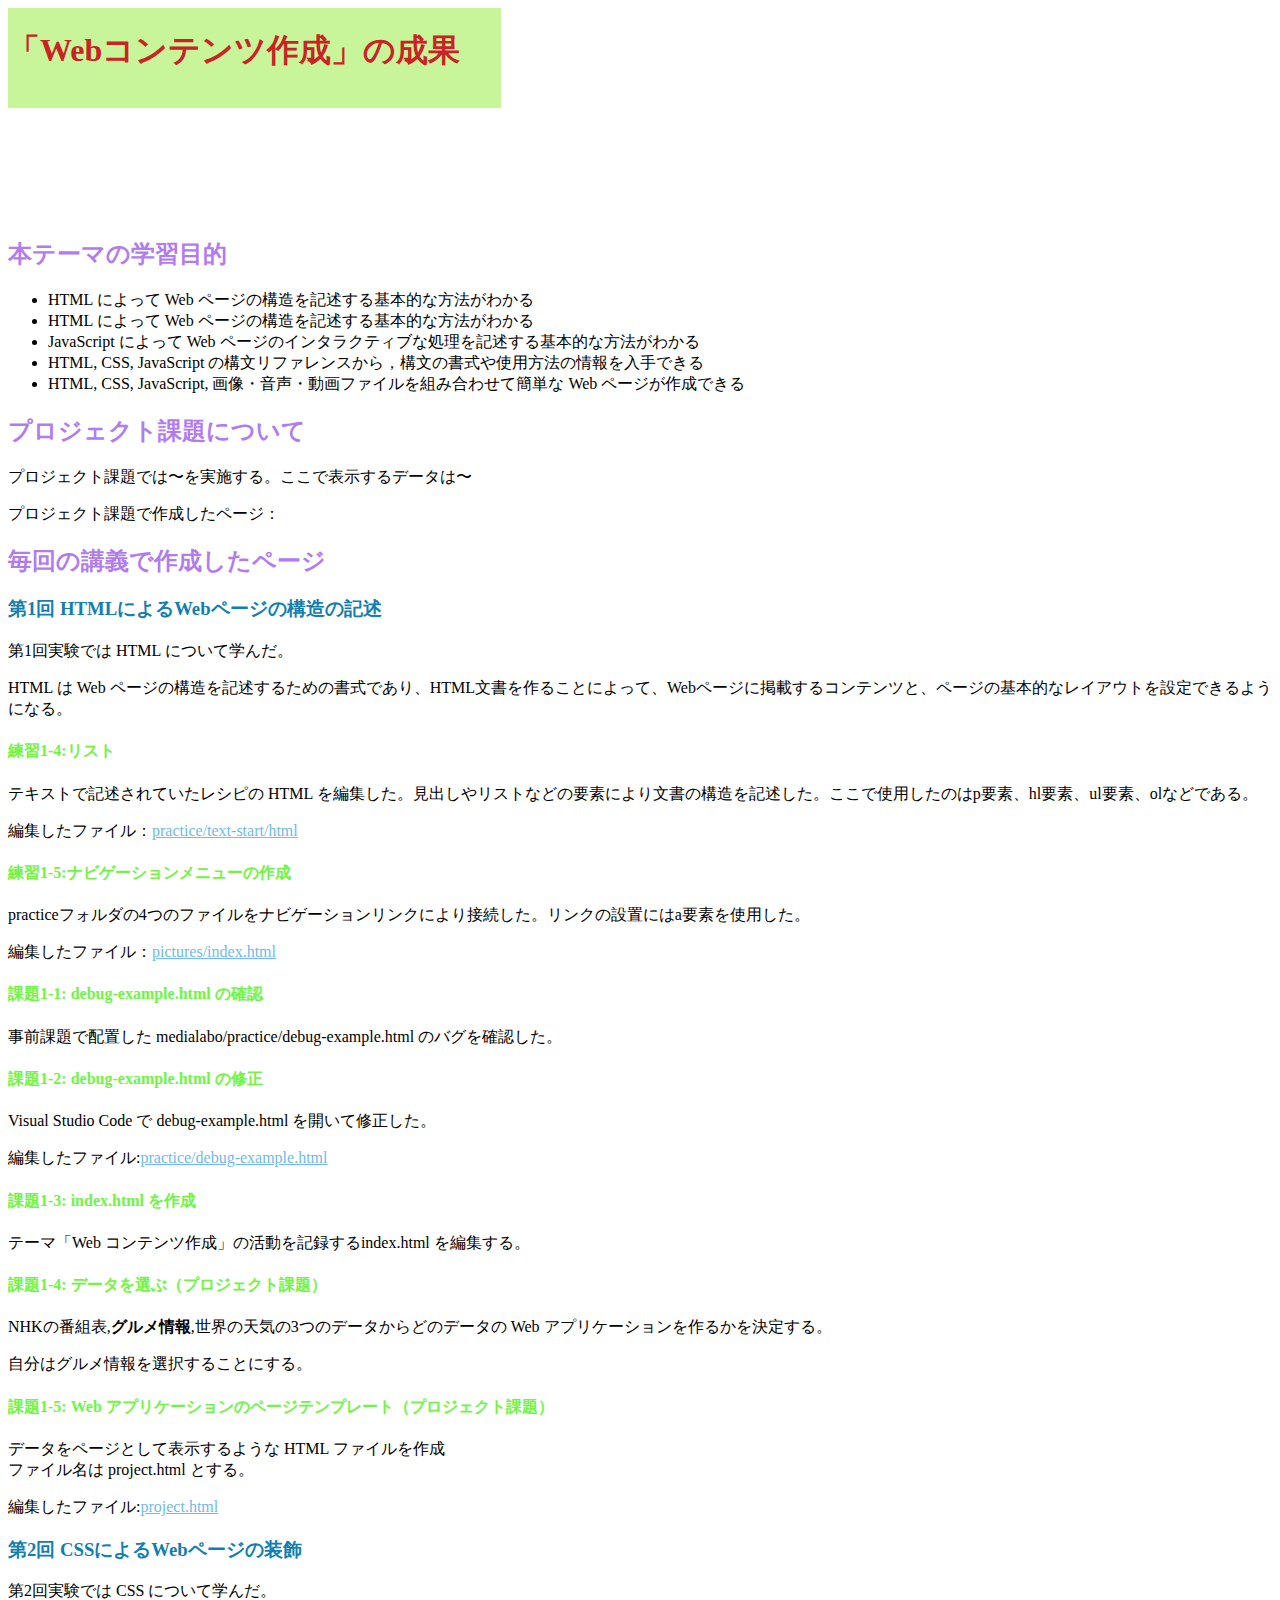
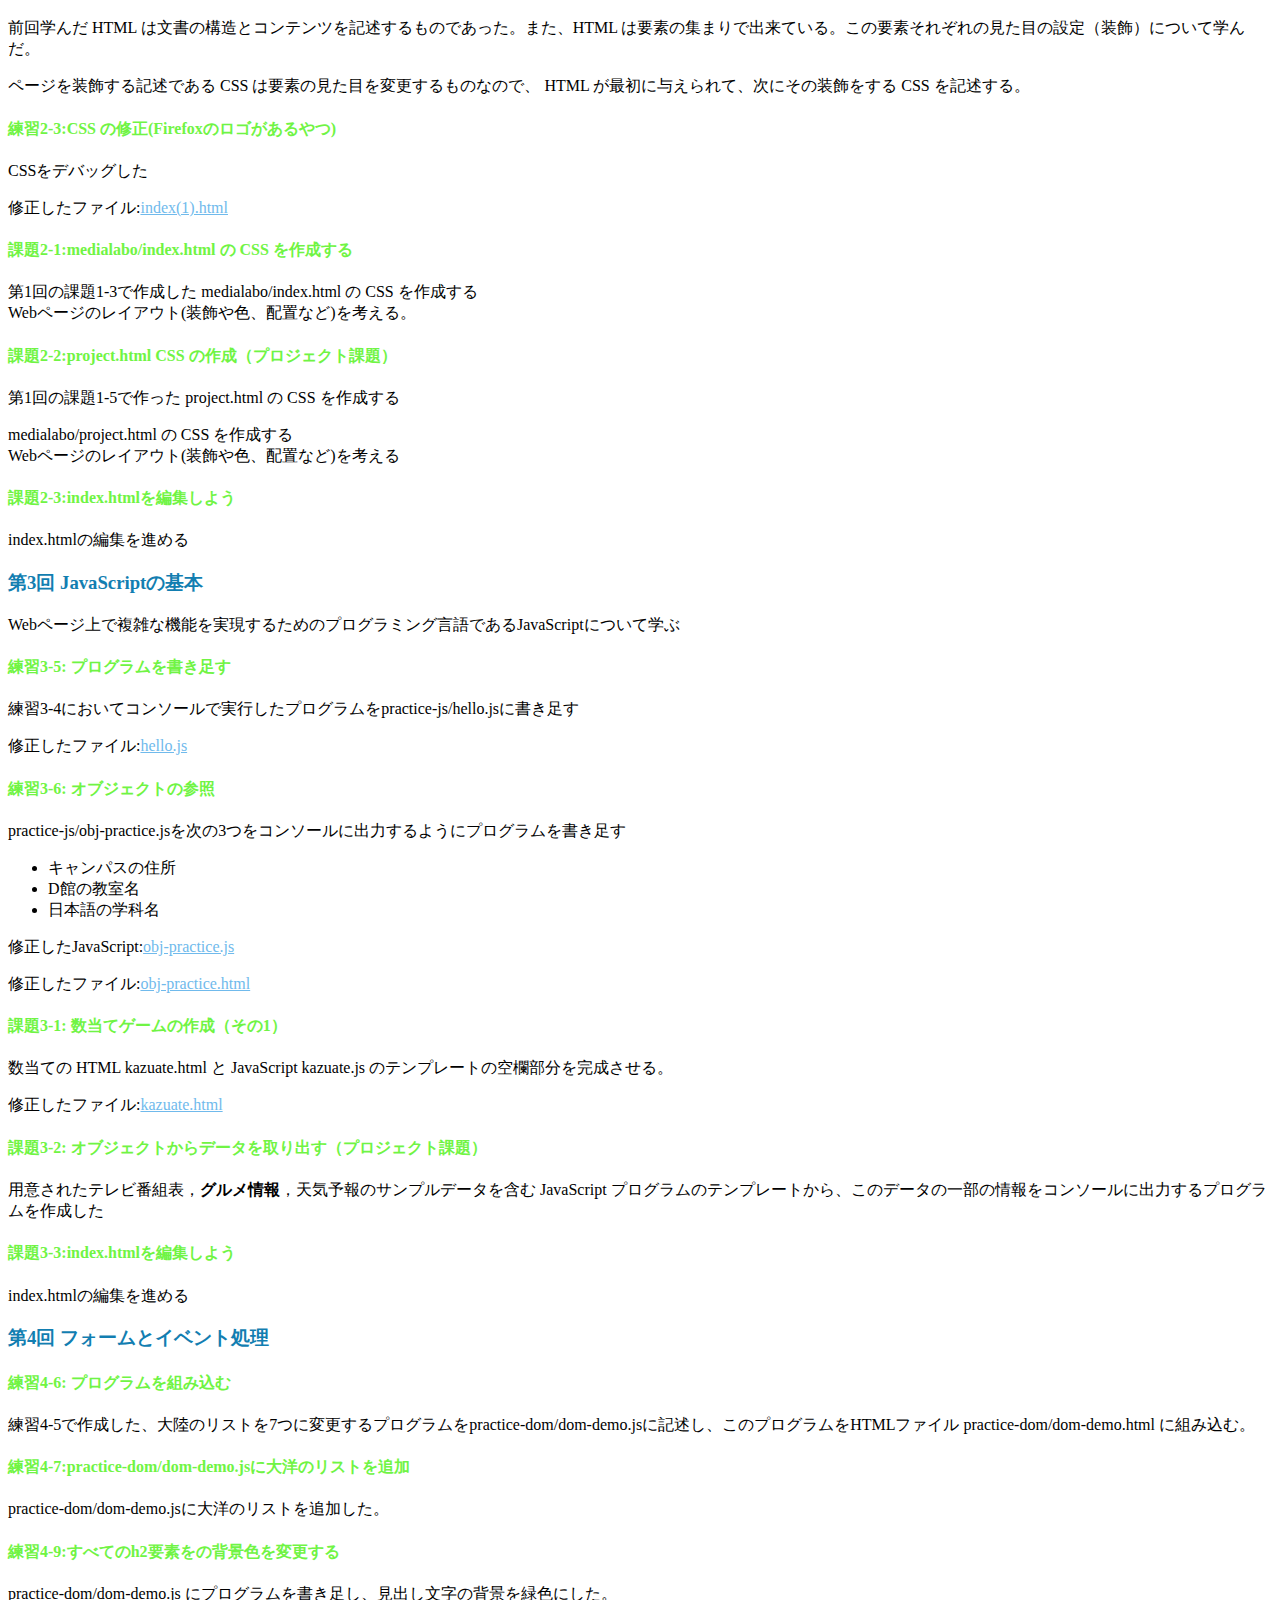
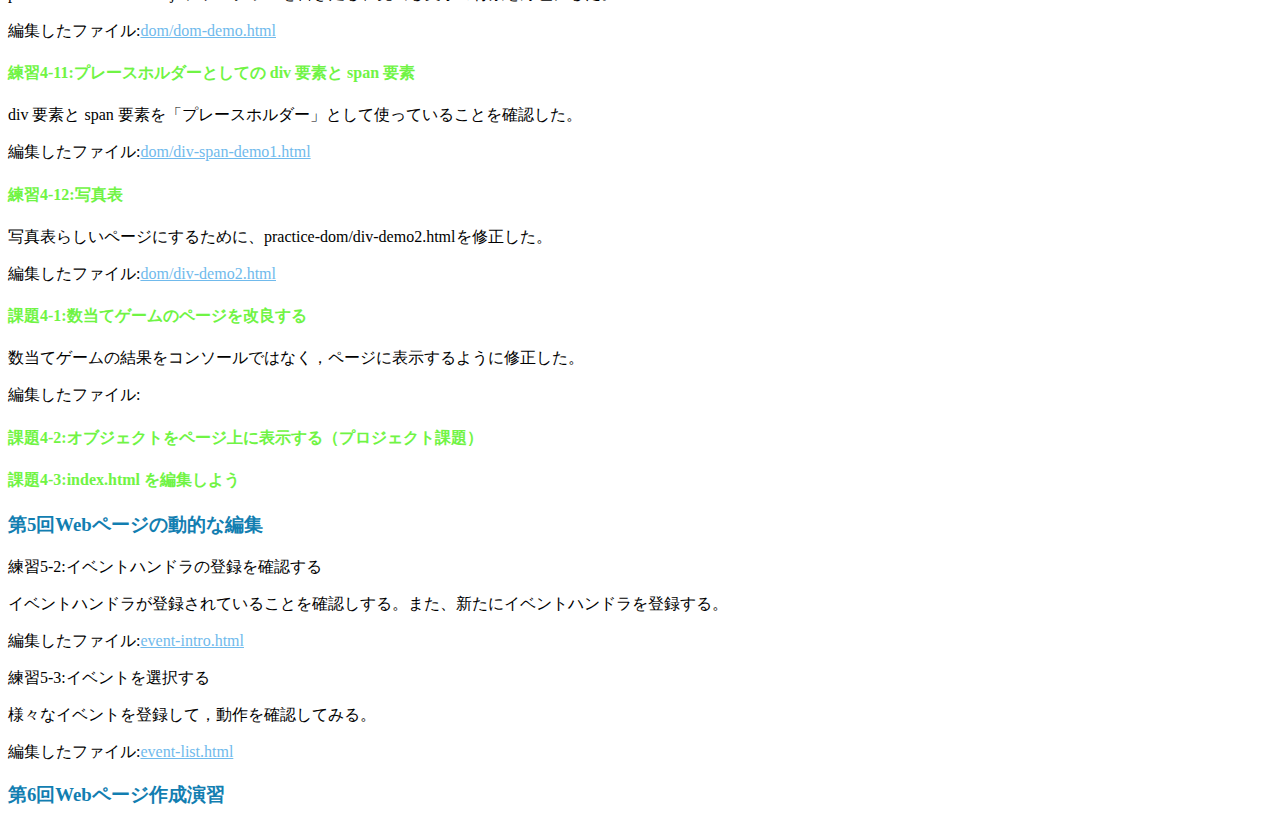
==== index.html @ 4ea4742c "7/7(Thu)" ====
<!DOCTYPE html>
<html>
  <head>
    <meta charset="UTF-8">
    <title>My test page</title>
    <link rel="stylesheet" href="style.css">
  </head>
  <body>

    <div class="zentai">
      <div class="box"><h1>「Webコンテンツ作成」の成果</h1></div>
    </div>

    <h2>本テーマの学習目的</h2>
    <ul>
      <li>HTML によって Web ページの構造を記述する基本的な方法がわかる</li>
      <li>HTML によって Web ページの構造を記述する基本的な方法がわかる</li>
      <li>JavaScript によって Web ページのインタラクティブな処理を記述する基本的な方法がわかる</li>
      <li>HTML, CSS, JavaScript の構文リファレンスから，構文の書式や使用方法の情報を入手できる</li>
      <li>HTML, CSS, JavaScript, 画像・音声・動画ファイルを組み合わせて簡単な Web ページが作成できる</li>
    </ul>


    <h2>プロジェクト課題について</h2>
    <p>プロジェクト課題では〜を実施する。ここで表示するデータは〜</p>
    <p>プロジェクト課題で作成したページ：</p>

    <h2>毎回の講義で作成したページ</h2>

    <h3>第1回 HTMLによるWebページの構造の記述</h3>
    <p>第1回実験では HTML について学んだ。</p>
    <p>HTML は Web ページの構造を記述するための書式であり、HTML文書を作ることによって、Webページに掲載するコンテンツと、ページの基本的なレイアウトを設定できるようになる。</p>

    <h4>練習1-4:リスト</h4>
    <p>テキストで記述されていたレシピの HTML を編集した。見出しやリストなどの要素により文書の構造を記述した。ここで使用したのはp要素、hl要素、ul要素、olなどである。</p>
    <p>編集したファイル：<a href="practice/text-start.html" title="Quick hummus recipe">practice/text-start/html</a></p>

    <h4>練習1-5:ナビゲーションメニューの作成</h4>
    <p>practiceフォルダの4つのファイルをナビゲーションリンクにより接続した。リンクの設置にはa要素を使用した。</p>
    <p>編集したファイル：<a href="practice/pictures.html" title="pictures">pictures/index.html</a></p>

    <h4>課題1-1: debug-example.html の確認</h4>
    <p>事前課題で配置した medialabo/practice/debug-example.html のバグを確認した。</p>

    <h4>課題1-2: debug-example.html の修正</h4>
    <p>Visual Studio Code で debug-example.html を開いて修正した。</p>
    <p>編集したファイル:<a href="practice/debug-example.html" title="debug-example">practice/debug-example.html</a></p>

    <h4>課題1-3: index.html を作成</h4>
    <p>テーマ「Web コンテンツ作成」の活動を記録するindex.html を編集する。</p>

    <h4>課題1-4: データを選ぶ（プロジェクト課題）</h4>
    <p>NHKの番組表,<strong>グルメ情報</strong>,世界の天気の3つのデータからどのデータの Web アプリケーションを作るかを決定する。</p>
    <p>自分はグルメ情報を選択することにする。</p>
    <h4>課題1-5: Web アプリケーションのページテンプレート（プロジェクト課題）</h4>
    <p>データをページとして表示するような HTML ファイルを作成<br>ファイル名は project.html とする。</p>
    <p>編集したファイル:<a href="project.html" title="project">project.html</a></p>







    <h3>第2回 CSSによるWebページの装飾</h3>
    <p>第2回実験では CSS について学んだ。</p>
    <p>前回学んだ HTML は文書の構造とコンテンツを記述するものであった。また、HTML は要素の集まりで出来ている。この要素それぞれの見た目の設定（装飾）について学んだ。</p>
    <p>ページを装飾する記述である CSS は要素の見た目を変更するものなので、 HTML が最初に与えられて、次にその装飾をする CSS を記述する。</p>
    
    <h4>練習2-3:CSS の修正(Firefoxのロゴがあるやつ)</h4>
    <p>CSSをデバッグした</p>
    <p>修正したファイル:<a href="practice-css/index(1).html" title="practice-css">index(1).html</a></p>

    <h4>課題2-1:medialabo/index.html の CSS を作成する</h4>
    <p>第1回の課題1-3で作成した medialabo/index.html の CSS を作成する<br>Webページのレイアウト(装飾や色、配置など)を考える。</p>

    <h4>課題2-2:project.html CSS の作成（プロジェクト課題）</h4>
    <p>第1回の課題1-5で作った project.html の CSS を作成する</p>
    <p>medialabo/project.html の CSS を作成する<br>Webページのレイアウト(装飾や色、配置など)を考える</p>

    <h4>課題2-3:index.htmlを編集しよう</h4>
    <p>index.htmlの編集を進める</p>







    <h3>第3回 JavaScriptの基本</h3>
    <p>Webページ上で複雑な機能を実現するためのプログラミング言語であるJavaScriptについて学ぶ</p>

    <h4>練習3-5: プログラムを書き足す</h4>
    <p>練習3-4においてコンソールで実行したプログラムをpractice-js/hello.jsに書き足す</p>
    <p>修正したファイル:<a href="practice-js/hello.js" title="hello.js">hello.js</a></p>

    <h4>練習3-6: オブジェクトの参照</h4>
    <p>practice-js/obj-practice.jsを次の3つをコンソールに出力するようにプログラムを書き足す</p>
    <ul>
      <li>キャンパスの住所</li>
      <li>D館の教室名</li>
      <li>日本語の学科名</li>
    </ul>
    <p>修正したJavaScript:<a href="practice-js/obj-practice.js" title="obj-practice.js">obj-practice.js</a></p>
    <p>修正したファイル:<a href="practice-js/obj-practice.html" title="obj-practice.heml">obj-practice.html</a></p>

    <h4>課題3-1: 数当てゲームの作成（その1）</h4>
    <p>数当ての HTML kazuate.html と JavaScript kazuate.js のテンプレートの空欄部分を完成させる。</p>
    <p>修正したファイル:<a href="kazuate.html" title="kazuate.html">kazuate.html</a></p>

    <h4>課題3-2: オブジェクトからデータを取り出す（プロジェクト課題）</h4>
    <p>用意されたテレビ番組表，<strong>グルメ情報</strong>，天気予報のサンプルデータを含む JavaScript プログラムのテンプレートから、このデータの一部の情報をコンソールに出力するプログラムを作成した</p>

    <h4>課題3-3:index.htmlを編集しよう</h4>
    <p>index.htmlの編集を進める</p>







    <h3>第4回 フォームとイベント処理</h3>

    <h4>練習4-6: プログラムを組み込む</h4>
    <p>練習4-5で作成した、大陸のリストを7つに変更するプログラムをpractice-dom/dom-demo.jsに記述し、このプログラムをHTMLファイル practice-dom/dom-demo.html に組み込む。</p>

    <h4>練習4-7:practice-dom/dom-demo.jsに大洋のリストを追加</h4>
    <p>practice-dom/dom-demo.jsに大洋のリストを追加した。</p>

    <h4>練習4-9:すべてのh2要素をの背景色を変更する</h4>
    <p>practice-dom/dom-demo.js にプログラムを書き足し、見出し文字の背景を緑色にした。</p>
    <p>編集したファイル:<a href="practice-dom/dom-demo.html" title="div-demo.html">dom/dom-demo.html</a></p>

    <h4>練習4-11:プレースホルダーとしての div 要素と span 要素</h4>
    <p>div 要素と span 要素を「プレースホルダー」として使っていることを確認した。</p>
    <p>編集したファイル:<a href="practice-dom/div-span-demo1.html" title="div-span-demo1.html">dom/div-span-demo1.html</a></p>

    <h4>練習4-12:写真表</h4>
    <p>写真表らしいページにするために、practice-dom/div-demo2.htmlを修正した。</p>
    <p>編集したファイル:<a href="practice-dom/div-demo2.html" title="div-demo2.html">dom/div-demo2.html</a></p>

    <h4>課題4-1:数当てゲームのページを改良する</h4>
    <p>数当てゲームの結果をコンソールではなく，ページに表示するように修正した。</p>
    <p>編集したファイル:</p>

    <h4>課題4-2:オブジェクトをページ上に表示する（プロジェクト課題）</h4>

    <h4>課題4-3:index.html を編集しよう</h4>
    





    
    <h3>第5回Webページの動的な編集</h3>
    <p>練習5-2:イベントハンドラの登録を確認する </p>
    <p>イベントハンドラが登録されていることを確認しする。また、新たにイベントハンドラを登録する。</p>
    <p>編集したファイル:<a href="practice-event/event-intro.html" title="event-intro.html">event-intro.html</a></p>

    <p>練習5-3:イベントを選択する</p>
    <p>様々なイベントを登録して，動作を確認してみる。</p>
    <p>編集したファイル:<a href="practice-event/event-list.html" title="event-list.html">event-list.html</a></p>





    

    <h3>第6回Webページ作成演習</h3>

  </body>
</html>
---- style.css ----
a:link {
    color: rgb(112, 186, 236);  
  }
  
  a:visited {
    color: rgba(235, 104, 143, 0.506);
  }
  
  a:hover {
    text-decoration: none;
  }
  
  h1 {
      color:rgb(201, 35, 35);
  }

  h2 {
    color:rgb(177, 124, 238);
  }

  h3{
      color:rgb(18, 126, 177);
  }

/*
  body{
    background-color: rgb(74, 216, 238);
  }
*/

h4 {
  color:rgb(112, 244, 68);
}


div.zentai {
  display: grid;                      /* グリッドレイアウトにする*/
  grid-template-columns: 1fr 1fr 1fr; /* 3列にする．幅は 1:2:2 の比率*/
  grid-template-rows: 100px 100px;    /* 2行にする．高さはともに 100px */
  grid-gap: 10px;                     /* 隣り合う行（列）の間隔を 10px に*/

  width: 1500px;
}



div.box {
  background: rgb(201, 245, 154);
}
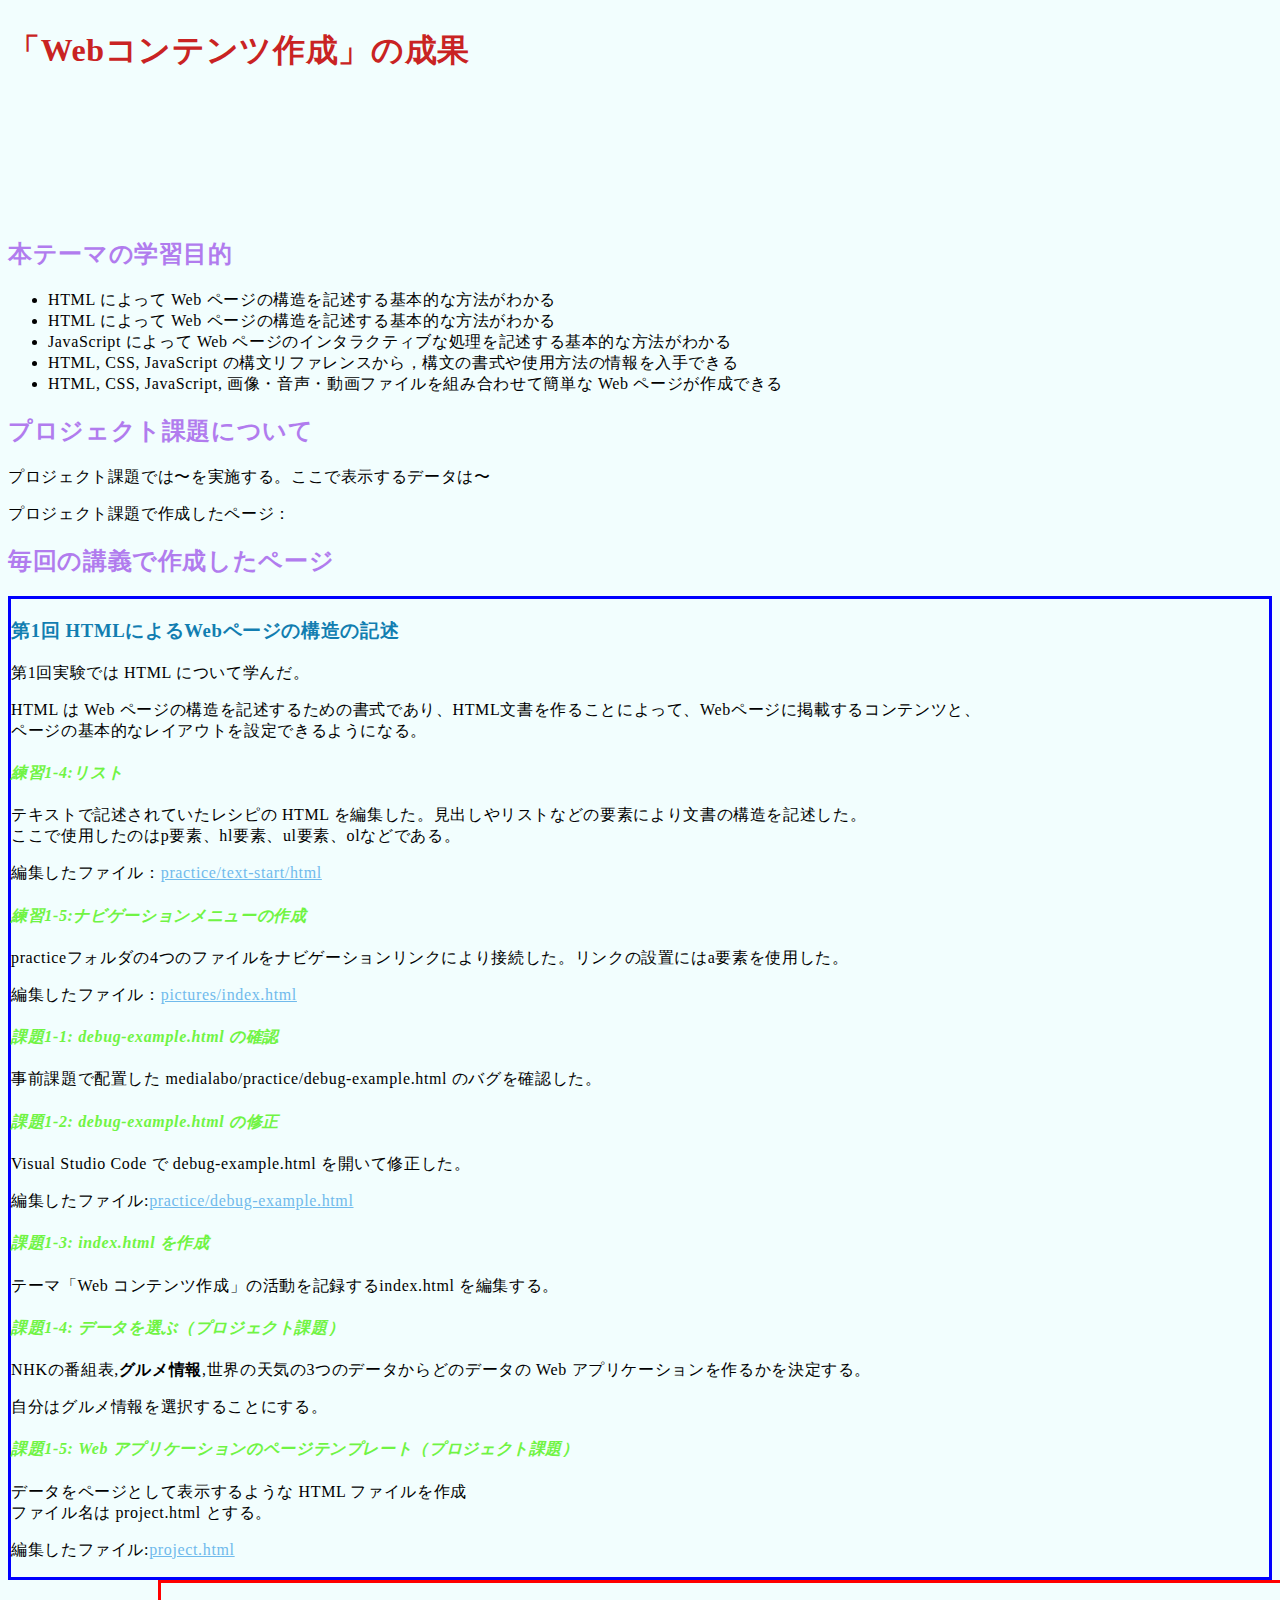
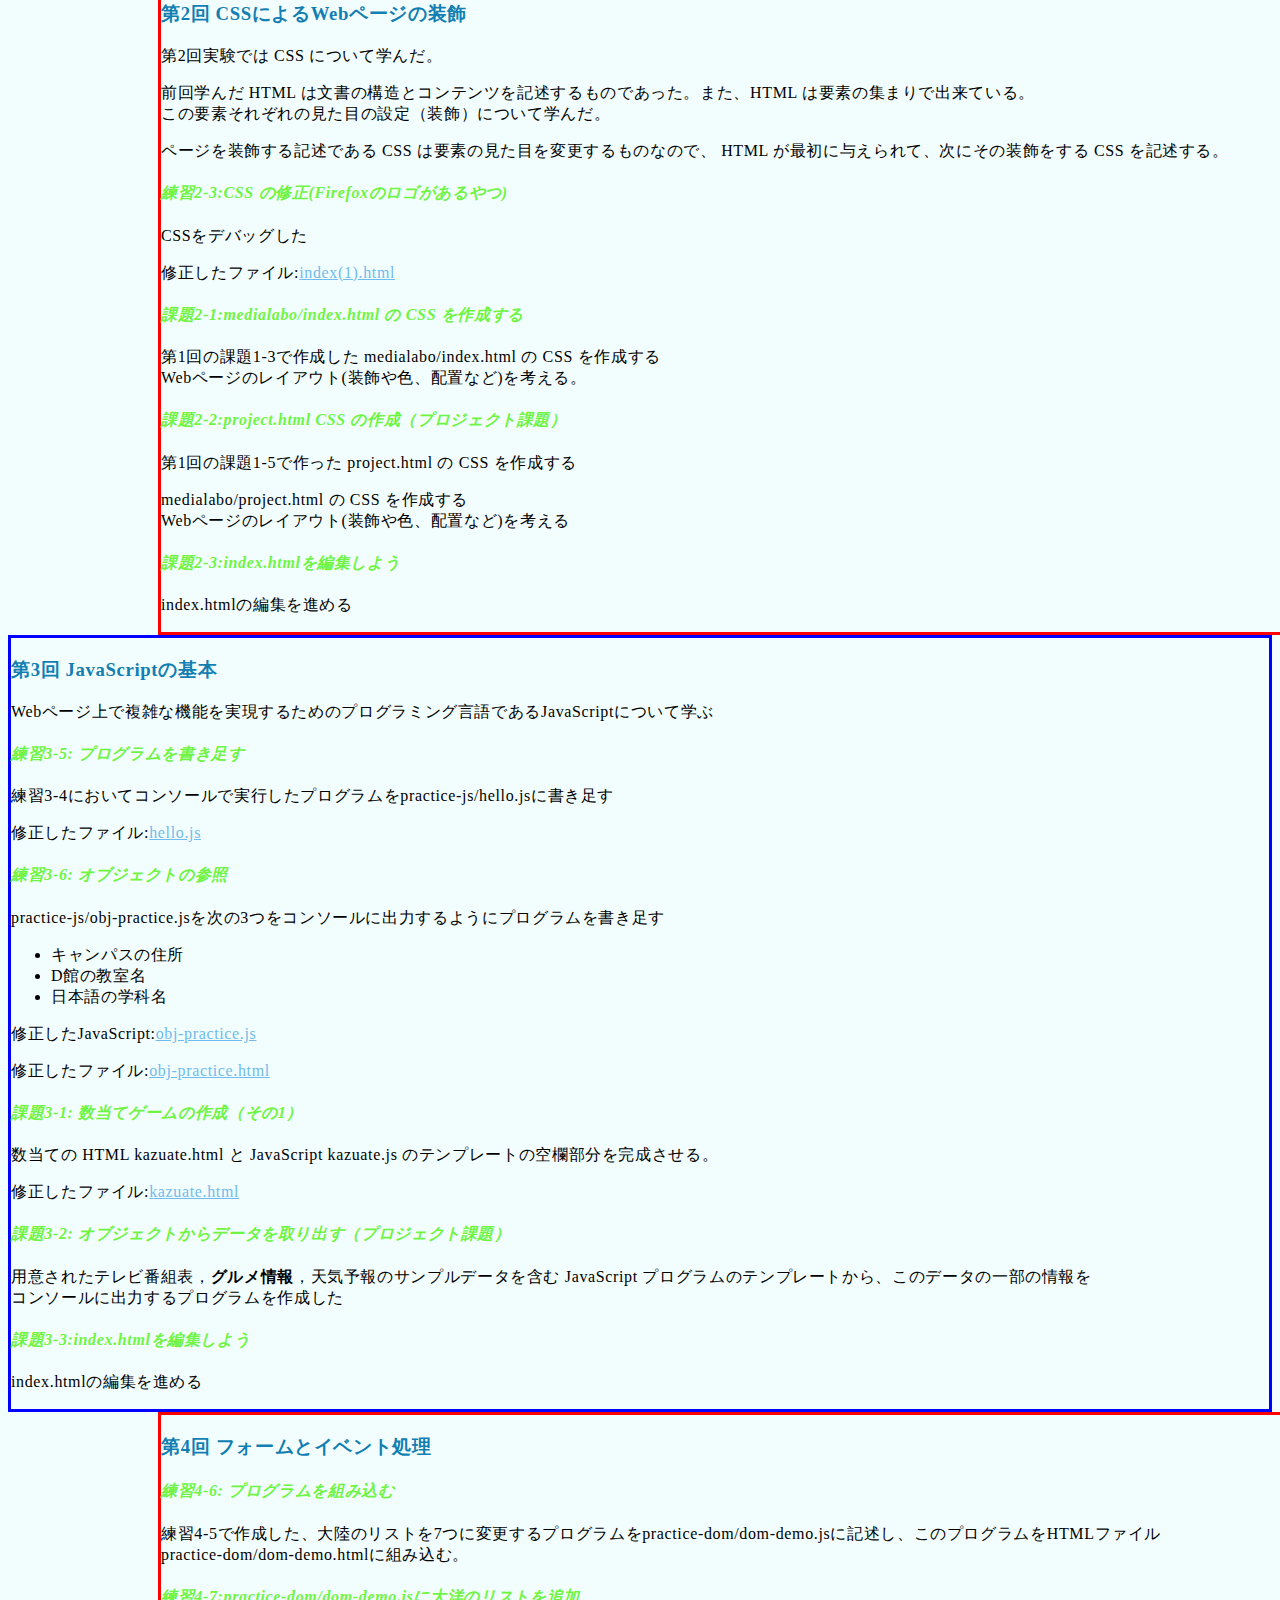
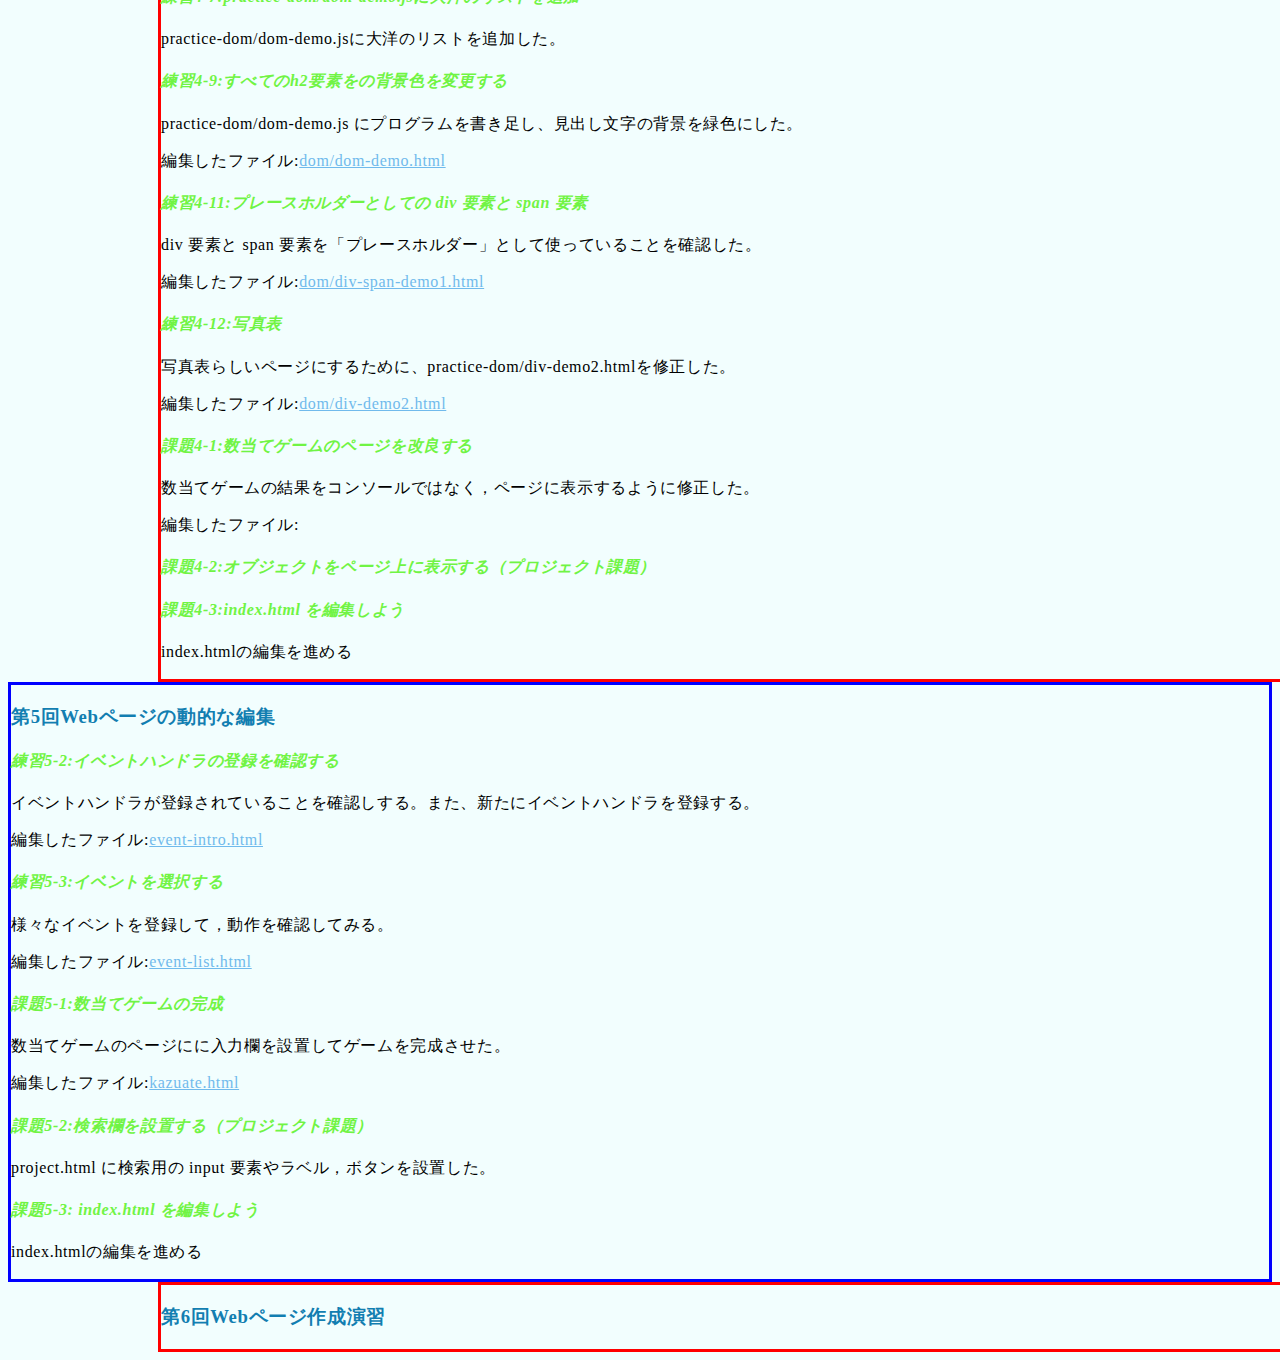
==== commit f1c8485c: "7/8(Fri)-at home" ====
--- a/index.html
+++ b/index.html
@@ -27,34 +27,30 @@
 
     <h2>毎回の講義で作成したページ</h2>
 
-    <h3>第1回 HTMLによるWebページの構造の記述</h3>
-    <p>第1回実験では HTML について学んだ。</p>
-    <p>HTML は Web ページの構造を記述するための書式であり、HTML文書を作ることによって、Webページに掲載するコンテンツと、ページの基本的なレイアウトを設定できるようになる。</p>
-
-    <h4>練習1-4:リスト</h4>
-    <p>テキストで記述されていたレシピの HTML を編集した。見出しやリストなどの要素により文書の構造を記述した。ここで使用したのはp要素、hl要素、ul要素、olなどである。</p>
-    <p>編集したファイル：<a href="practice/text-start.html" title="Quick hummus recipe">practice/text-start/html</a></p>
-
-    <h4>練習1-5:ナビゲーションメニューの作成</h4>
-    <p>practiceフォルダの4つのファイルをナビゲーションリンクにより接続した。リンクの設置にはa要素を使用した。</p>
-    <p>編集したファイル：<a href="practice/pictures.html" title="pictures">pictures/index.html</a></p>
-
-    <h4>課題1-1: debug-example.html の確認</h4>
-    <p>事前課題で配置した medialabo/practice/debug-example.html のバグを確認した。</p>
-
-    <h4>課題1-2: debug-example.html の修正</h4>
-    <p>Visual Studio Code で debug-example.html を開いて修正した。</p>
-    <p>編集したファイル:<a href="practice/debug-example.html" title="debug-example">practice/debug-example.html</a></p>
-
-    <h4>課題1-3: index.html を作成</h4>
-    <p>テーマ「Web コンテンツ作成」の活動を記録するindex.html を編集する。</p>
-
-    <h4>課題1-4: データを選ぶ（プロジェクト課題）</h4>
-    <p>NHKの番組表,<strong>グルメ情報</strong>,世界の天気の3つのデータからどのデータの Web アプリケーションを作るかを決定する。</p>
-    <p>自分はグルメ情報を選択することにする。</p>
-    <h4>課題1-5: Web アプリケーションのページテンプレート（プロジェクト課題）</h4>
-    <p>データをページとして表示するような HTML ファイルを作成<br>ファイル名は project.html とする。</p>
-    <p>編集したファイル:<a href="project.html" title="project">project.html</a></p>
+    <div class="first-lesson">
+      <h3>第1回 HTMLによるWebページの構造の記述</h3>
+      <p>第1回実験では HTML について学んだ。</p>
+      <p>HTML は Web ページの構造を記述するための書式であり、HTML文書を作ることによって、Webページに掲載するコンテンツと、<br>ページの基本的なレイアウトを設定できるようになる。</p>
+      <h4>練習1-4:リスト</h4>
+      <p>テキストで記述されていたレシピの HTML を編集した。見出しやリストなどの要素により文書の構造を記述した。<br>ここで使用したのはp要素、hl要素、ul要素、olなどである。</p>
+      <p>編集したファイル：<a href="practice/text-start.html" title="Quick hummus recipe">practice/text-start/html</a></p>
+      <h4>練習1-5:ナビゲーションメニューの作成</h4>
+      <p>practiceフォルダの4つのファイルをナビゲーションリンクにより接続した。リンクの設置にはa要素を使用した。</p>
+      <p>編集したファイル：<a href="practice/pictures.html" title="pictures">pictures/index.html</a></p>
+      <h4>課題1-1: debug-example.html の確認</h4>
+      <p>事前課題で配置した medialabo/practice/debug-example.html のバグを確認した。</p>
+      <h4>課題1-2: debug-example.html の修正</h4>
+      <p>Visual Studio Code で debug-example.html を開いて修正した。</p>
+      <p>編集したファイル:<a href="practice/debug-example.html" title="debug-example">practice/debug-example.html</a></p>
+      <h4>課題1-3: index.html を作成</h4>
+      <p>テーマ「Web コンテンツ作成」の活動を記録するindex.html を編集する。</p>
+      <h4>課題1-4: データを選ぶ（プロジェクト課題）</h4>
+      <p>NHKの番組表,<strong>グルメ情報</strong>,世界の天気の3つのデータからどのデータの Web アプリケーションを作るかを決定する。</p>
+      <p>自分はグルメ情報を選択することにする。</p>
+      <h4>課題1-5: Web アプリケーションのページテンプレート（プロジェクト課題）</h4>
+      <p>データをページとして表示するような HTML ファイルを作成<br>ファイル名は project.html とする。</p>
+      <p>編集したファイル:<a href="project.html" title="project">project.html</a></p>
+    </div>
 
 
 
@@ -62,24 +58,23 @@
 
 
 
-    <h3>第2回 CSSによるWebページの装飾</h3>
-    <p>第2回実験では CSS について学んだ。</p>
-    <p>前回学んだ HTML は文書の構造とコンテンツを記述するものであった。また、HTML は要素の集まりで出来ている。この要素それぞれの見た目の設定（装飾）について学んだ。</p>
-    <p>ページを装飾する記述である CSS は要素の見た目を変更するものなので、 HTML が最初に与えられて、次にその装飾をする CSS を記述する。</p>
-    
-    <h4>練習2-3:CSS の修正(Firefoxのロゴがあるやつ)</h4>
-    <p>CSSをデバッグした</p>
-    <p>修正したファイル:<a href="practice-css/index(1).html" title="practice-css">index(1).html</a></p>
-
-    <h4>課題2-1:medialabo/index.html の CSS を作成する</h4>
-    <p>第1回の課題1-3で作成した medialabo/index.html の CSS を作成する<br>Webページのレイアウト(装飾や色、配置など)を考える。</p>
-
-    <h4>課題2-2:project.html CSS の作成（プロジェクト課題）</h4>
-    <p>第1回の課題1-5で作った project.html の CSS を作成する</p>
-    <p>medialabo/project.html の CSS を作成する<br>Webページのレイアウト(装飾や色、配置など)を考える</p>
-
-    <h4>課題2-3:index.htmlを編集しよう</h4>
-    <p>index.htmlの編集を進める</p>
+    <div class="second-lesson">
+      <h3>第2回 CSSによるWebページの装飾</h3>
+      <p>第2回実験では CSS について学んだ。</p>
+      <p>前回学んだ HTML は文書の構造とコンテンツを記述するものであった。また、HTML は要素の集まりで出来ている。<br>この要素それぞれの見た目の設定（装飾）について学んだ。</p>
+      <p>ページを装飾する記述である CSS は要素の見た目を変更するものなので、 HTML が最初に与えられて、次にその装飾をする CSS を記述する。</p>
+      
+      <h4>練習2-3:CSS の修正(Firefoxのロゴがあるやつ)</h4>
+      <p>CSSをデバッグした</p>
+      <p>修正したファイル:<a href="practice-css/index(1).html" title="practice-css">index(1).html</a></p>
+      <h4>課題2-1:medialabo/index.html の CSS を作成する</h4>
+      <p>第1回の課題1-3で作成した medialabo/index.html の CSS を作成する<br>Webページのレイアウト(装飾や色、配置など)を考える。</p>
+      <h4>課題2-2:project.html CSS の作成（プロジェクト課題）</h4>
+      <p>第1回の課題1-5で作った project.html の CSS を作成する</p>
+      <p>medialabo/project.html の CSS を作成する<br>Webページのレイアウト(装飾や色、配置など)を考える</p>
+      <h4>課題2-3:index.htmlを編集しよう</h4>
+      <p>index.htmlの編集を進める</p>
+    </div>
 
 
 
@@ -87,32 +82,29 @@
 
 
 
-    <h3>第3回 JavaScriptの基本</h3>
-    <p>Webページ上で複雑な機能を実現するためのプログラミング言語であるJavaScriptについて学ぶ</p>
-
-    <h4>練習3-5: プログラムを書き足す</h4>
-    <p>練習3-4においてコンソールで実行したプログラムをpractice-js/hello.jsに書き足す</p>
-    <p>修正したファイル:<a href="practice-js/hello.js" title="hello.js">hello.js</a></p>
-
-    <h4>練習3-6: オブジェクトの参照</h4>
-    <p>practice-js/obj-practice.jsを次の3つをコンソールに出力するようにプログラムを書き足す</p>
-    <ul>
-      <li>キャンパスの住所</li>
-      <li>D館の教室名</li>
-      <li>日本語の学科名</li>
-    </ul>
-    <p>修正したJavaScript:<a href="practice-js/obj-practice.js" title="obj-practice.js">obj-practice.js</a></p>
-    <p>修正したファイル:<a href="practice-js/obj-practice.html" title="obj-practice.heml">obj-practice.html</a></p>
-
-    <h4>課題3-1: 数当てゲームの作成（その1）</h4>
-    <p>数当ての HTML kazuate.html と JavaScript kazuate.js のテンプレートの空欄部分を完成させる。</p>
-    <p>修正したファイル:<a href="kazuate.html" title="kazuate.html">kazuate.html</a></p>
-
-    <h4>課題3-2: オブジェクトからデータを取り出す（プロジェクト課題）</h4>
-    <p>用意されたテレビ番組表，<strong>グルメ情報</strong>，天気予報のサンプルデータを含む JavaScript プログラムのテンプレートから、このデータの一部の情報をコンソールに出力するプログラムを作成した</p>
-
-    <h4>課題3-3:index.htmlを編集しよう</h4>
-    <p>index.htmlの編集を進める</p>
+    <div class="third-lesson">
+      <h3>第3回 JavaScriptの基本</h3>
+      <p>Webページ上で複雑な機能を実現するためのプログラミング言語であるJavaScriptについて学ぶ</p>
+      <h4>練習3-5: プログラムを書き足す</h4>
+      <p>練習3-4においてコンソールで実行したプログラムをpractice-js/hello.jsに書き足す</p>
+      <p>修正したファイル:<a href="practice-js/hello.js" title="hello.js">hello.js</a></p>
+      <h4>練習3-6: オブジェクトの参照</h4>
+      <p>practice-js/obj-practice.jsを次の3つをコンソールに出力するようにプログラムを書き足す</p>
+      <ul>
+        <li>キャンパスの住所</li>
+        <li>D館の教室名</li>
+        <li>日本語の学科名</li>
+      </ul>
+      <p>修正したJavaScript:<a href="practice-js/obj-practice.js" title="obj-practice.js">obj-practice.js</a></p>
+      <p>修正したファイル:<a href="practice-js/obj-practice.html" title="obj-practice.heml">obj-practice.html</a></p>
+      <h4>課題3-1: 数当てゲームの作成（その1）</h4>
+      <p>数当ての HTML kazuate.html と JavaScript kazuate.js のテンプレートの空欄部分を完成させる。</p>
+      <p>修正したファイル:<a href="kazuate.html" title="kazuate.html">kazuate.html</a></p>
+      <h4>課題3-2: オブジェクトからデータを取り出す（プロジェクト課題）</h4>
+      <p>用意されたテレビ番組表，<strong>グルメ情報</strong>，天気予報のサンプルデータを含む JavaScript プログラムのテンプレートから、このデータの一部の情報を<br>コンソールに出力するプログラムを作成した</p>
+      <h4>課題3-3:index.htmlを編集しよう</h4>
+      <p>index.htmlの編集を進める</p>
+    </div>
 
 
 
@@ -120,48 +112,50 @@
 
 
 
-    <h3>第4回 フォームとイベント処理</h3>
-
-    <h4>練習4-6: プログラムを組み込む</h4>
-    <p>練習4-5で作成した、大陸のリストを7つに変更するプログラムをpractice-dom/dom-demo.jsに記述し、このプログラムをHTMLファイル practice-dom/dom-demo.html に組み込む。</p>
-
-    <h4>練習4-7:practice-dom/dom-demo.jsに大洋のリストを追加</h4>
-    <p>practice-dom/dom-demo.jsに大洋のリストを追加した。</p>
-
-    <h4>練習4-9:すべてのh2要素をの背景色を変更する</h4>
-    <p>practice-dom/dom-demo.js にプログラムを書き足し、見出し文字の背景を緑色にした。</p>
-    <p>編集したファイル:<a href="practice-dom/dom-demo.html" title="div-demo.html">dom/dom-demo.html</a></p>
-
-    <h4>練習4-11:プレースホルダーとしての div 要素と span 要素</h4>
-    <p>div 要素と span 要素を「プレースホルダー」として使っていることを確認した。</p>
-    <p>編集したファイル:<a href="practice-dom/div-span-demo1.html" title="div-span-demo1.html">dom/div-span-demo1.html</a></p>
-
-    <h4>練習4-12:写真表</h4>
-    <p>写真表らしいページにするために、practice-dom/div-demo2.htmlを修正した。</p>
-    <p>編集したファイル:<a href="practice-dom/div-demo2.html" title="div-demo2.html">dom/div-demo2.html</a></p>
-
-    <h4>課題4-1:数当てゲームのページを改良する</h4>
-    <p>数当てゲームの結果をコンソールではなく，ページに表示するように修正した。</p>
-    <p>編集したファイル:</p>
-
-    <h4>課題4-2:オブジェクトをページ上に表示する（プロジェクト課題）</h4>
-
-    <h4>課題4-3:index.html を編集しよう</h4>
-    
+    <div class="fourth-lesson">
+      <h3>第4回 フォームとイベント処理</h3>
+      <h4>練習4-6: プログラムを組み込む</h4>
+      <p>練習4-5で作成した、大陸のリストを7つに変更するプログラムをpractice-dom/dom-demo.jsに記述し、このプログラムをHTMLファイル<br>practice-dom/dom-demo.htmlに組み込む。</p>
+      <h4>練習4-7:practice-dom/dom-demo.jsに大洋のリストを追加</h4>
+      <p>practice-dom/dom-demo.jsに大洋のリストを追加した。</p>
+      <h4>練習4-9:すべてのh2要素をの背景色を変更する</h4>
+      <p>practice-dom/dom-demo.js にプログラムを書き足し、見出し文字の背景を緑色にした。</p>
+      <p>編集したファイル:<a href="practice-dom/dom-demo.html" title="div-demo.html">dom/dom-demo.html</a></p>
+      <h4>練習4-11:プレースホルダーとしての div 要素と span 要素</h4>
+      <p>div 要素と span 要素を「プレースホルダー」として使っていることを確認した。</p>
+      <p>編集したファイル:<a href="practice-dom/div-span-demo1.html" title="div-span-demo1.html">dom/div-span-demo1.html</a></p>
+      <h4>練習4-12:写真表</h4>
+      <p>写真表らしいページにするために、practice-dom/div-demo2.htmlを修正した。</p>
+      <p>編集したファイル:<a href="practice-dom/div-demo2.html" title="div-demo2.html">dom/div-demo2.html</a></p>
+      <h4>課題4-1:数当てゲームのページを改良する</h4>
+      <p>数当てゲームの結果をコンソールではなく，ページに表示するように修正した。</p>
+      <p>編集したファイル:</p>
+      <h4>課題4-2:オブジェクトをページ上に表示する（プロジェクト課題）</h4>
+      <h4>課題4-3:index.html を編集しよう</h4>
+      <p>index.htmlの編集を進める</p>
+    </div>
 
 
 
 
 
     
-    <h3>第5回Webページの動的な編集</h3>
-    <p>練習5-2:イベントハンドラの登録を確認する </p>
-    <p>イベントハンドラが登録されていることを確認しする。また、新たにイベントハンドラを登録する。</p>
-    <p>編集したファイル:<a href="practice-event/event-intro.html" title="event-intro.html">event-intro.html</a></p>
-
-    <p>練習5-3:イベントを選択する</p>
-    <p>様々なイベントを登録して，動作を確認してみる。</p>
-    <p>編集したファイル:<a href="practice-event/event-list.html" title="event-list.html">event-list.html</a></p>
+    <div class ="fifth-lesson">
+      <h3>第5回Webページの動的な編集</h3>
+      <h4>練習5-2:イベントハンドラの登録を確認する </h4>
+      <p>イベントハンドラが登録されていることを確認しする。また、新たにイベントハンドラを登録する。</p>
+      <p>編集したファイル:<a href="practice-event/event-intro.html" title="event-intro.html">event-intro.html</a></p>
+      <h4>練習5-3:イベントを選択する</h4>
+      <p>様々なイベントを登録して，動作を確認してみる。</p>
+      <p>編集したファイル:<a href="practice-event/event-list.html" title="event-list.html">event-list.html</a></p>
+      <h4>課題5-1:数当てゲームの完成</h4>
+      <p>数当てゲームのページにに入力欄を設置してゲームを完成させた。</p>
+      <p>編集したファイル:<a href ="kazuate.html" title = "kazuate.html">kazuate.html</a></p>
+      <h4>課題5-2:検索欄を設置する（プロジェクト課題）</h4>
+      <p>project.html に検索用の input 要素やラベル，ボタンを設置した。</p>
+      <h4>課題5-3: index.html を編集しよう</h4>
+      <p>index.htmlの編集を進める</p>
+    </div>
 
 
 
@@ -169,7 +163,9 @@
 
     
 
-    <h3>第6回Webページ作成演習</h3>
+    <div class="sixth-lesson">
+      <h3>第6回Webページ作成演習</h3>
+    </div>
 
   </body>
 </html>--- a/style.css
+++ b/style.css
@@ -1,39 +1,32 @@
-a:link {
+a:link {  /*未訪問のリンクの色彩*/
     color: rgb(112, 186, 236);  
   }
   
-  a:visited {
+  a:visited {  /*訪問済みのリンクの色彩*/
     color: rgba(235, 104, 143, 0.506);
   }
   
-  a:hover {
+  a:hover {  /*リンクにカーソルを合わせると下線が消える(通常は下線あり)*/
     text-decoration: none;
   }
   
-  h1 {
+  h1 {  /*h1の色彩*/
       color:rgb(201, 35, 35);
   }
 
-  h2 {
+  h2 {  /*h2の色彩*/  
     color:rgb(177, 124, 238);
   }
 
-  h3{
+  h3{  /*h3の色彩*/
       color:rgb(18, 126, 177);
   }
 
-/*
-  body{
-    background-color: rgb(74, 216, 238);
+  h4{  /*h4の色彩*/
+      color:rgb(112, 244, 68);
   }
-*/
 
-h4 {
-  color:rgb(112, 244, 68);
-}
-
-
-div.zentai {
+.zentai {  /*zentaiというdiv要素について*/
   display: grid;                      /* グリッドレイアウトにする*/
   grid-template-columns: 1fr 1fr 1fr; /* 3列にする．幅は 1:2:2 の比率*/
   grid-template-rows: 100px 100px;    /* 2行にする．高さはともに 100px */
@@ -42,8 +35,35 @@
   width: 1500px;
 }
 
+body {  /*body要素の背景の色彩*/
+  background-color: rgba(182, 247, 247, 0.173);
+}
 
+h4 {  /*h4要素のフォントスタイル*/
+  font-style:italic;
+}
 
-div.box {
-  background: rgb(201, 245, 154);
+body {  /*body要素の文字の間隔*/
+  letter-spacing:0.04em;
+}
+
+/*
+html {  index.html全体の外枠について
+  border-style:solid ;  solid:個体
+  border-color:red ;
+  border-width: 0.75em;
+}
+*/
+
+.first-lesson,.third-lesson,.fifth-lesson{
+  border:solid;
+  border-color: blue;
+  position: relative;
+}
+
+.second-lesson,.fourth-lesson,.sixth-lesson{
+  border:solid;
+  border-color: red;
+  position: relative;
+  left: 150px;
 }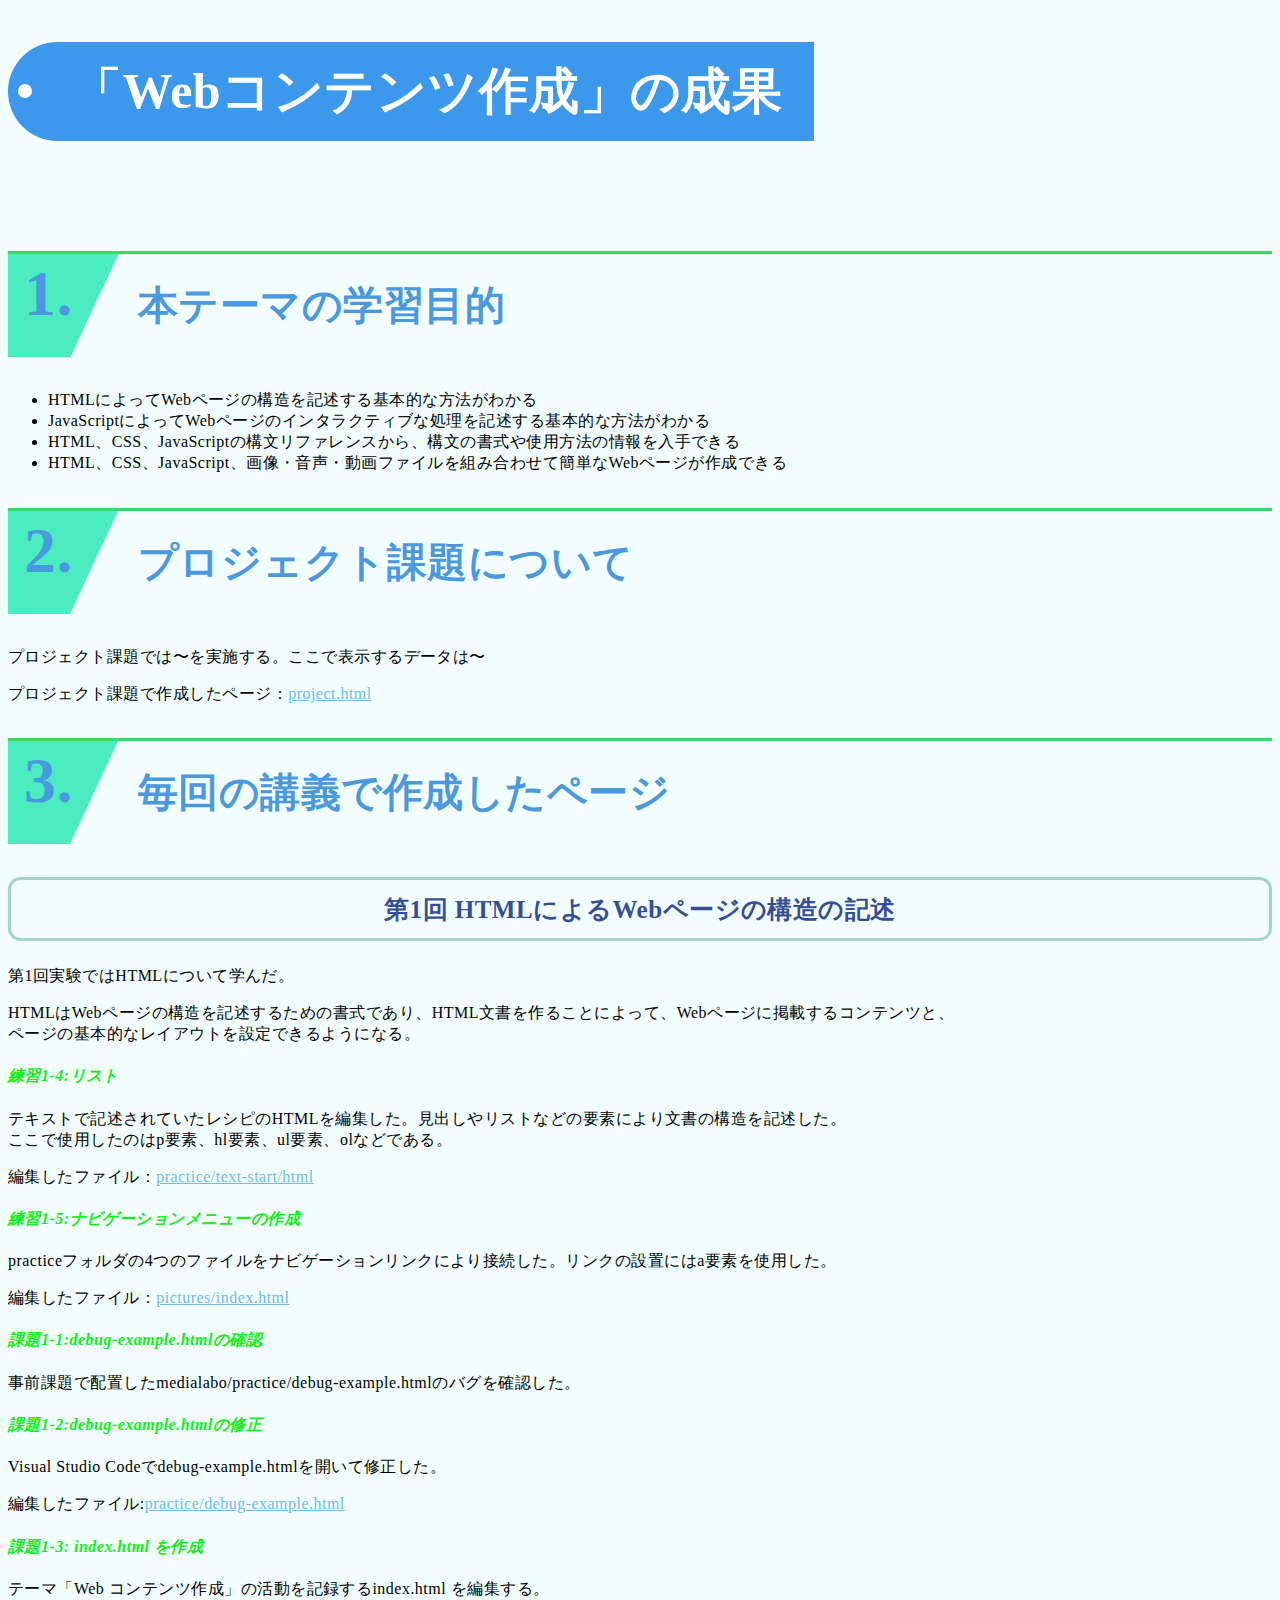
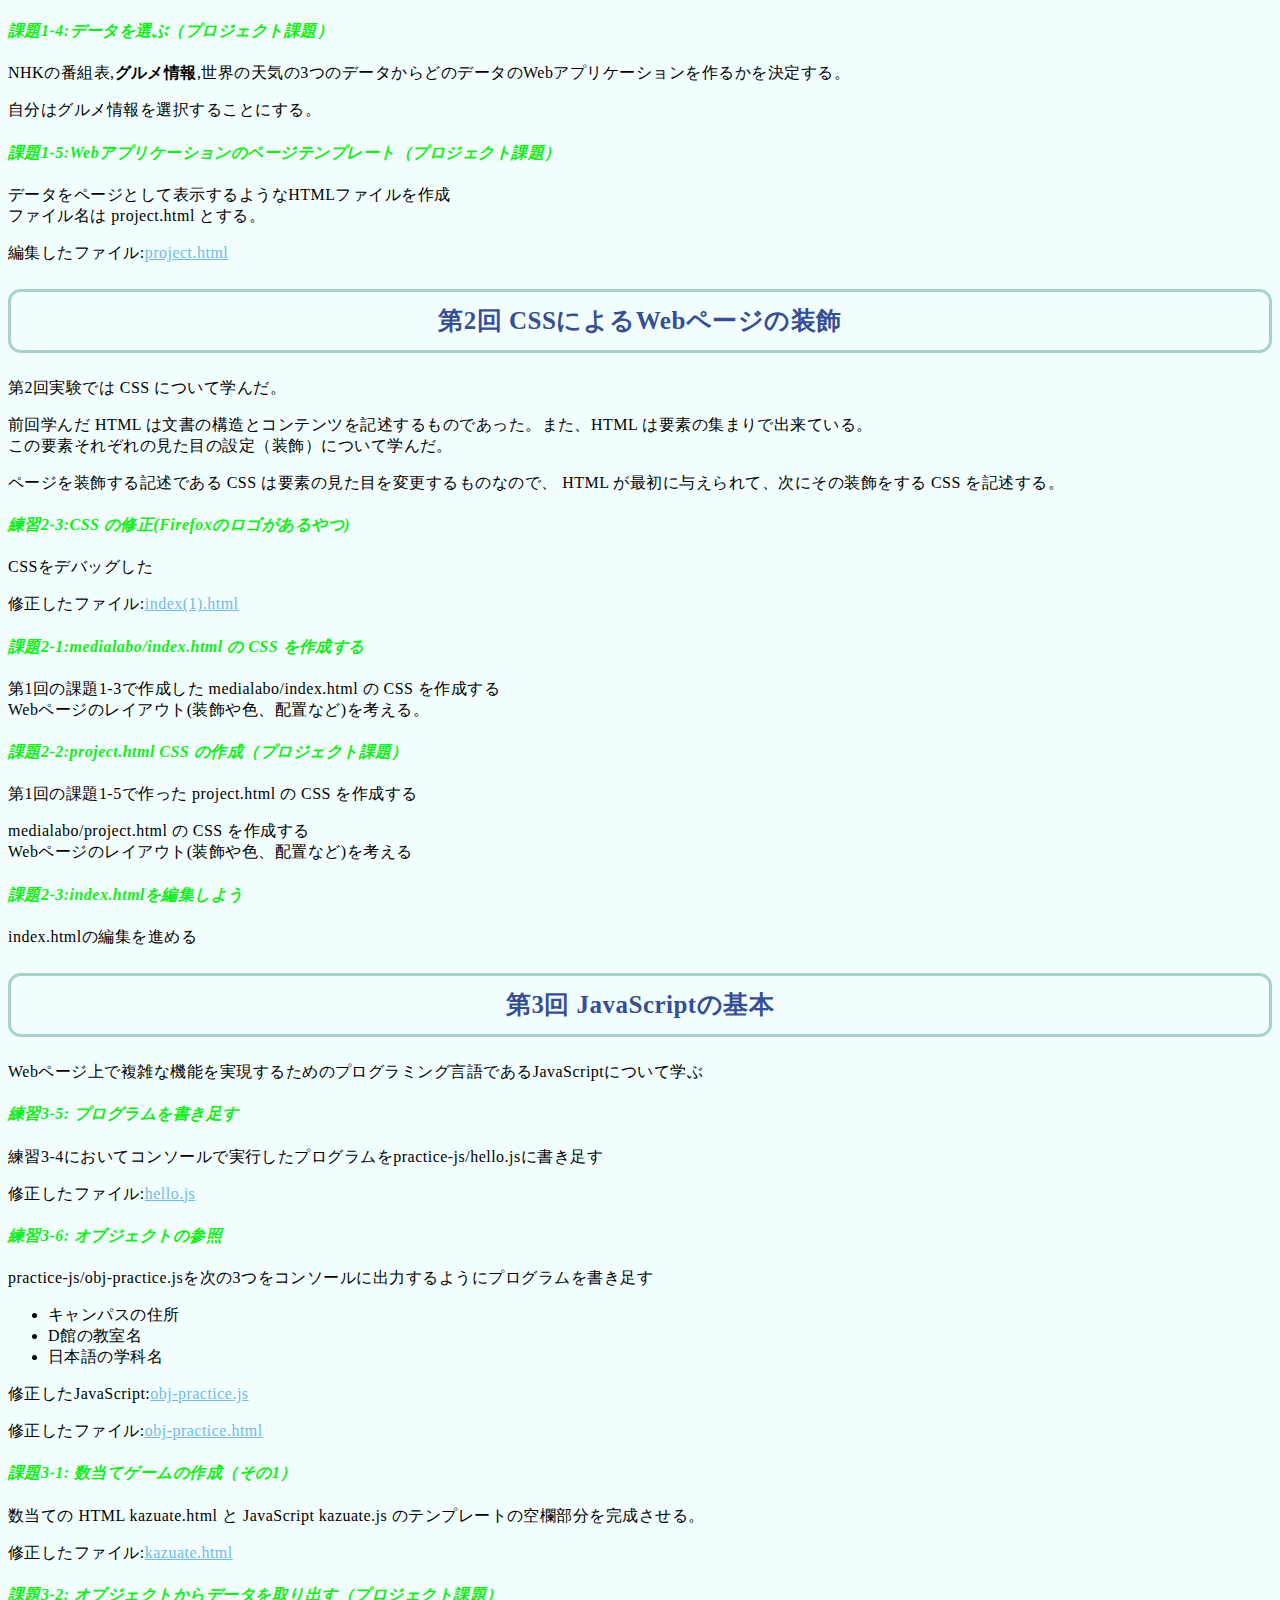
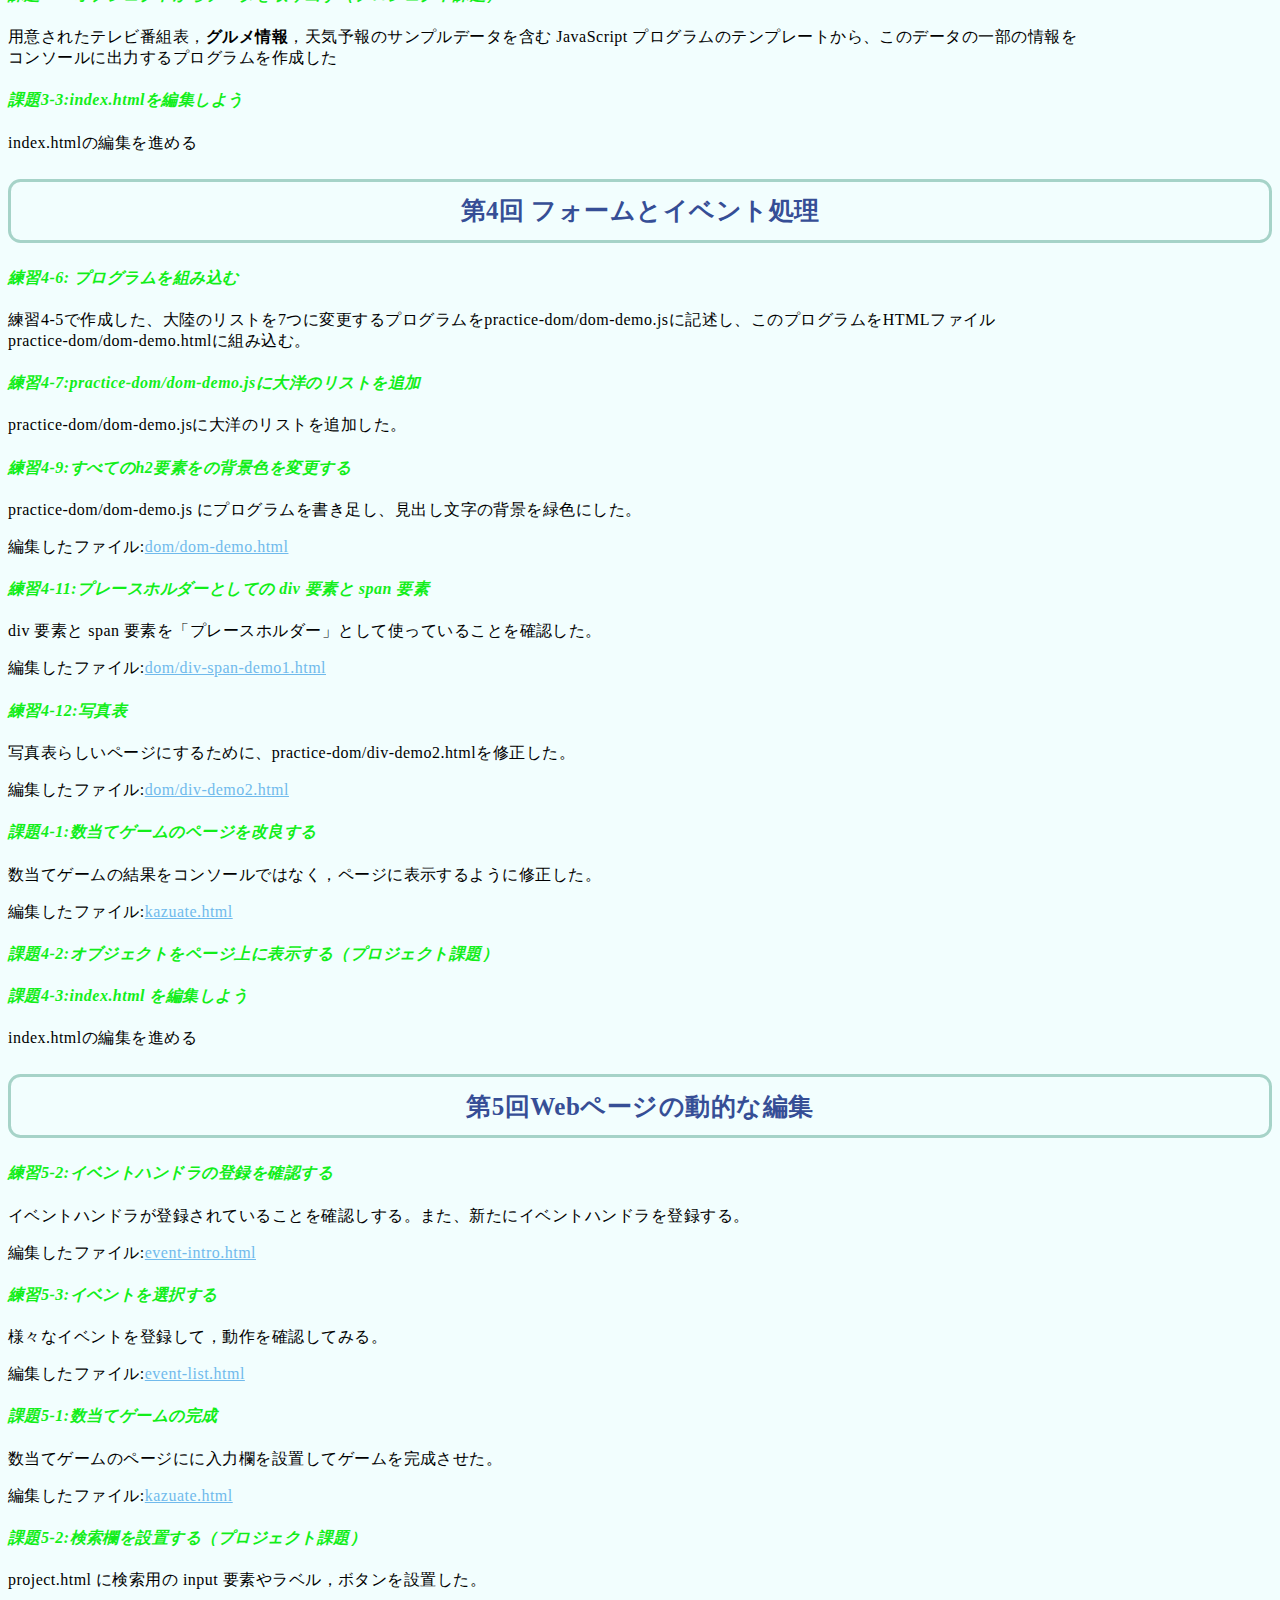
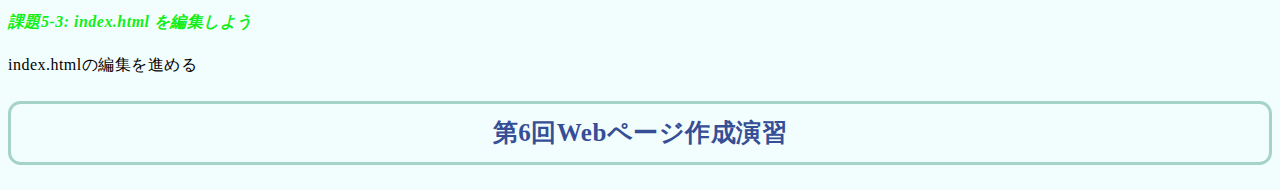
==== commit 5600ef2b: "7/10(Sun)-at home" ====
--- a/index.html
+++ b/index.html
@@ -1,171 +1,196 @@
 <!DOCTYPE html>
-<html>
-  <head>
-    <meta charset="UTF-8">
-    <title>My test page</title>
-    <link rel="stylesheet" href="style.css">
-  </head>
-  <body>
+  <html>
+    <head>
+      <meta charset="UTF-8">
+      <title>My test page</title>
+      <link rel="stylesheet" href="style.css">
+    </head>
+    <body>
+  
+      <div class="zentai">
+        <div class="box"><h1><nobr>「Webコンテンツ作成」の成果</nobr></h1></div>
+      </div>
+  
+      <h2><span>1.</span>本テーマの学習目的</h2>
 
-    <div class="zentai">
-      <div class="box"><h1>「Webコンテンツ作成」の成果</h1></div>
-    </div>
-
-    <h2>本テーマの学習目的</h2>
-    <ul>
-      <li>HTML によって Web ページの構造を記述する基本的な方法がわかる</li>
-      <li>HTML によって Web ページの構造を記述する基本的な方法がわかる</li>
-      <li>JavaScript によって Web ページのインタラクティブな処理を記述する基本的な方法がわかる</li>
-      <li>HTML, CSS, JavaScript の構文リファレンスから，構文の書式や使用方法の情報を入手できる</li>
-      <li>HTML, CSS, JavaScript, 画像・音声・動画ファイルを組み合わせて簡単な Web ページが作成できる</li>
-    </ul>
-
-
-    <h2>プロジェクト課題について</h2>
-    <p>プロジェクト課題では〜を実施する。ここで表示するデータは〜</p>
-    <p>プロジェクト課題で作成したページ：</p>
-
-    <h2>毎回の講義で作成したページ</h2>
-
-    <div class="first-lesson">
-      <h3>第1回 HTMLによるWebページの構造の記述</h3>
-      <p>第1回実験では HTML について学んだ。</p>
-      <p>HTML は Web ページの構造を記述するための書式であり、HTML文書を作ることによって、Webページに掲載するコンテンツと、<br>ページの基本的なレイアウトを設定できるようになる。</p>
-      <h4>練習1-4:リスト</h4>
-      <p>テキストで記述されていたレシピの HTML を編集した。見出しやリストなどの要素により文書の構造を記述した。<br>ここで使用したのはp要素、hl要素、ul要素、olなどである。</p>
-      <p>編集したファイル：<a href="practice/text-start.html" title="Quick hummus recipe">practice/text-start/html</a></p>
-      <h4>練習1-5:ナビゲーションメニューの作成</h4>
-      <p>practiceフォルダの4つのファイルをナビゲーションリンクにより接続した。リンクの設置にはa要素を使用した。</p>
-      <p>編集したファイル：<a href="practice/pictures.html" title="pictures">pictures/index.html</a></p>
-      <h4>課題1-1: debug-example.html の確認</h4>
-      <p>事前課題で配置した medialabo/practice/debug-example.html のバグを確認した。</p>
-      <h4>課題1-2: debug-example.html の修正</h4>
-      <p>Visual Studio Code で debug-example.html を開いて修正した。</p>
-      <p>編集したファイル:<a href="practice/debug-example.html" title="debug-example">practice/debug-example.html</a></p>
-      <h4>課題1-3: index.html を作成</h4>
-      <p>テーマ「Web コンテンツ作成」の活動を記録するindex.html を編集する。</p>
-      <h4>課題1-4: データを選ぶ（プロジェクト課題）</h4>
-      <p>NHKの番組表,<strong>グルメ情報</strong>,世界の天気の3つのデータからどのデータの Web アプリケーションを作るかを決定する。</p>
-      <p>自分はグルメ情報を選択することにする。</p>
-      <h4>課題1-5: Web アプリケーションのページテンプレート（プロジェクト課題）</h4>
-      <p>データをページとして表示するような HTML ファイルを作成<br>ファイル名は project.html とする。</p>
-      <p>編集したファイル:<a href="project.html" title="project">project.html</a></p>
-    </div>
-
-
-
-
-
-
-
-    <div class="second-lesson">
-      <h3>第2回 CSSによるWebページの装飾</h3>
-      <p>第2回実験では CSS について学んだ。</p>
-      <p>前回学んだ HTML は文書の構造とコンテンツを記述するものであった。また、HTML は要素の集まりで出来ている。<br>この要素それぞれの見た目の設定（装飾）について学んだ。</p>
-      <p>ページを装飾する記述である CSS は要素の見た目を変更するものなので、 HTML が最初に与えられて、次にその装飾をする CSS を記述する。</p>
-      
-      <h4>練習2-3:CSS の修正(Firefoxのロゴがあるやつ)</h4>
-      <p>CSSをデバッグした</p>
-      <p>修正したファイル:<a href="practice-css/index(1).html" title="practice-css">index(1).html</a></p>
-      <h4>課題2-1:medialabo/index.html の CSS を作成する</h4>
-      <p>第1回の課題1-3で作成した medialabo/index.html の CSS を作成する<br>Webページのレイアウト(装飾や色、配置など)を考える。</p>
-      <h4>課題2-2:project.html CSS の作成（プロジェクト課題）</h4>
-      <p>第1回の課題1-5で作った project.html の CSS を作成する</p>
-      <p>medialabo/project.html の CSS を作成する<br>Webページのレイアウト(装飾や色、配置など)を考える</p>
-      <h4>課題2-3:index.htmlを編集しよう</h4>
-      <p>index.htmlの編集を進める</p>
-    </div>
-
-
-
-
-
-
-
-    <div class="third-lesson">
-      <h3>第3回 JavaScriptの基本</h3>
-      <p>Webページ上で複雑な機能を実現するためのプログラミング言語であるJavaScriptについて学ぶ</p>
-      <h4>練習3-5: プログラムを書き足す</h4>
-      <p>練習3-4においてコンソールで実行したプログラムをpractice-js/hello.jsに書き足す</p>
-      <p>修正したファイル:<a href="practice-js/hello.js" title="hello.js">hello.js</a></p>
-      <h4>練習3-6: オブジェクトの参照</h4>
-      <p>practice-js/obj-practice.jsを次の3つをコンソールに出力するようにプログラムを書き足す</p>
       <ul>
-        <li>キャンパスの住所</li>
-        <li>D館の教室名</li>
-        <li>日本語の学科名</li>
+        <li>HTMLによってWebページの構造を記述する基本的な方法がわかる</li>
+        <li>JavaScriptによってWebページのインタラクティブな処理を記述する基本的な方法がわかる</li>
+        <li>HTML、CSS、JavaScriptの構文リファレンスから、構文の書式や使用方法の情報を入手できる</li>
+        <li>HTML、CSS、JavaScript、画像・音声・動画ファイルを組み合わせて簡単なWebページが作成できる</li>
       </ul>
-      <p>修正したJavaScript:<a href="practice-js/obj-practice.js" title="obj-practice.js">obj-practice.js</a></p>
-      <p>修正したファイル:<a href="practice-js/obj-practice.html" title="obj-practice.heml">obj-practice.html</a></p>
-      <h4>課題3-1: 数当てゲームの作成（その1）</h4>
-      <p>数当ての HTML kazuate.html と JavaScript kazuate.js のテンプレートの空欄部分を完成させる。</p>
-      <p>修正したファイル:<a href="kazuate.html" title="kazuate.html">kazuate.html</a></p>
-      <h4>課題3-2: オブジェクトからデータを取り出す（プロジェクト課題）</h4>
-      <p>用意されたテレビ番組表，<strong>グルメ情報</strong>，天気予報のサンプルデータを含む JavaScript プログラムのテンプレートから、このデータの一部の情報を<br>コンソールに出力するプログラムを作成した</p>
-      <h4>課題3-3:index.htmlを編集しよう</h4>
-      <p>index.htmlの編集を進める</p>
-    </div>
-
-
-
-
-
-
-
-    <div class="fourth-lesson">
-      <h3>第4回 フォームとイベント処理</h3>
-      <h4>練習4-6: プログラムを組み込む</h4>
-      <p>練習4-5で作成した、大陸のリストを7つに変更するプログラムをpractice-dom/dom-demo.jsに記述し、このプログラムをHTMLファイル<br>practice-dom/dom-demo.htmlに組み込む。</p>
-      <h4>練習4-7:practice-dom/dom-demo.jsに大洋のリストを追加</h4>
-      <p>practice-dom/dom-demo.jsに大洋のリストを追加した。</p>
-      <h4>練習4-9:すべてのh2要素をの背景色を変更する</h4>
-      <p>practice-dom/dom-demo.js にプログラムを書き足し、見出し文字の背景を緑色にした。</p>
-      <p>編集したファイル:<a href="practice-dom/dom-demo.html" title="div-demo.html">dom/dom-demo.html</a></p>
-      <h4>練習4-11:プレースホルダーとしての div 要素と span 要素</h4>
-      <p>div 要素と span 要素を「プレースホルダー」として使っていることを確認した。</p>
-      <p>編集したファイル:<a href="practice-dom/div-span-demo1.html" title="div-span-demo1.html">dom/div-span-demo1.html</a></p>
-      <h4>練習4-12:写真表</h4>
-      <p>写真表らしいページにするために、practice-dom/div-demo2.htmlを修正した。</p>
-      <p>編集したファイル:<a href="practice-dom/div-demo2.html" title="div-demo2.html">dom/div-demo2.html</a></p>
-      <h4>課題4-1:数当てゲームのページを改良する</h4>
-      <p>数当てゲームの結果をコンソールではなく，ページに表示するように修正した。</p>
-      <p>編集したファイル:</p>
-      <h4>課題4-2:オブジェクトをページ上に表示する（プロジェクト課題）</h4>
-      <h4>課題4-3:index.html を編集しよう</h4>
-      <p>index.htmlの編集を進める</p>
-    </div>
-
-
-
-
-
-    
-    <div class ="fifth-lesson">
-      <h3>第5回Webページの動的な編集</h3>
-      <h4>練習5-2:イベントハンドラの登録を確認する </h4>
-      <p>イベントハンドラが登録されていることを確認しする。また、新たにイベントハンドラを登録する。</p>
-      <p>編集したファイル:<a href="practice-event/event-intro.html" title="event-intro.html">event-intro.html</a></p>
-      <h4>練習5-3:イベントを選択する</h4>
-      <p>様々なイベントを登録して，動作を確認してみる。</p>
-      <p>編集したファイル:<a href="practice-event/event-list.html" title="event-list.html">event-list.html</a></p>
-      <h4>課題5-1:数当てゲームの完成</h4>
-      <p>数当てゲームのページにに入力欄を設置してゲームを完成させた。</p>
-      <p>編集したファイル:<a href ="kazuate.html" title = "kazuate.html">kazuate.html</a></p>
-      <h4>課題5-2:検索欄を設置する（プロジェクト課題）</h4>
-      <p>project.html に検索用の input 要素やラベル，ボタンを設置した。</p>
-      <h4>課題5-3: index.html を編集しよう</h4>
-      <p>index.htmlの編集を進める</p>
-    </div>
-
-
-
-
-
-    
-
-    <div class="sixth-lesson">
-      <h3>第6回Webページ作成演習</h3>
-    </div>
-
-  </body>
-</html>+  
+  
+      <h2><span>2.</span>プロジェクト課題について</h2>
+      <p>プロジェクト課題では〜を実施する。ここで表示するデータは〜</p>
+      <p>プロジェクト課題で作成したページ：<a href="project.html" title=""project.html>project.html</a></p>
+  
+      <h2><span>3.</span>毎回の講義で作成したページ</h2>
+  
+      <div class="first-lesson">
+        <h3>第1回 HTMLによるWebページの構造の記述</h3>
+        <p>第1回実験ではHTMLについて学んだ。</p>
+        <p>HTMLはWebページの構造を記述するための書式であり、HTML文書を作ることによって、Webページに掲載するコンテンツと、<br>ページの基本的なレイアウトを設定できるようになる。</p>
+  
+        <h4>練習1-4:リスト</h4>
+        <p>テキストで記述されていたレシピのHTMLを編集した。見出しやリストなどの要素により文書の構造を記述した。<br>ここで使用したのはp要素、hl要素、ul要素、olなどである。</p>
+        <p>編集したファイル：<a href="practice/text-start.html" title="Quick hummus recipe">practice/text-start/html</a></p>
+  
+        <h4>練習1-5:ナビゲーションメニューの作成</h4>
+        <p>practiceフォルダの4つのファイルをナビゲーションリンクにより接続した。リンクの設置にはa要素を使用した。</p>
+        <p>編集したファイル：<a href="practice/pictures.html" title="pictures">pictures/index.html</a></p>
+  
+        <h4>課題1-1:debug-example.htmlの確認</h4>
+        <p>事前課題で配置したmedialabo/practice/debug-example.htmlのバグを確認した。</p>
+  
+        <h4>課題1-2:debug-example.htmlの修正</h4>
+        <p>Visual Studio Codeでdebug-example.htmlを開いて修正した。</p>
+        <p>編集したファイル:<a href="practice/debug-example.html" title="debug-example">practice/debug-example.html</a></p>
+  
+        <h4>課題1-3: index.html を作成</h4>
+        <p>テーマ「Web コンテンツ作成」の活動を記録するindex.html を編集する。</p>
+  
+        <h4>課題1-4:データを選ぶ（プロジェクト課題）</h4>
+        <p>NHKの番組表,<strong>グルメ情報</strong>,世界の天気の3つのデータからどのデータのWebアプリケーションを作るかを決定する。</p>
+        <p>自分はグルメ情報を選択することにする。</p>
+  
+        <h4>課題1-5:Webアプリケーションのページテンプレート（プロジェクト課題）</h4>
+        <p>データをページとして表示するようなHTMLファイルを作成<br>ファイル名は project.html とする。</p>
+        <p>編集したファイル:<a href="project.html" title="project">project.html</a></p>
+      </div>
+  
+  
+  
+  
+  
+  
+  
+      <div class="second-lesson">
+        <h3>第2回 CSSによるWebページの装飾</h3>
+        <p>第2回実験では CSS について学んだ。</p>
+        <p>前回学んだ HTML は文書の構造とコンテンツを記述するものであった。また、HTML は要素の集まりで出来ている。<br>この要素それぞれの見た目の設定（装飾）について学んだ。</p>
+        <p>ページを装飾する記述である CSS は要素の見た目を変更するものなので、 HTML が最初に与えられて、次にその装飾をする CSS を記述する。</p>
+  
+        <h4>練習2-3:CSS の修正(Firefoxのロゴがあるやつ)</h4>
+        <p>CSSをデバッグした</p>
+        <p>修正したファイル:<a href="practice-css/index(1).html" title="practice-css">index(1).html</a></p>
+  
+        <h4>課題2-1:medialabo/index.html の CSS を作成する</h4>
+        <p>第1回の課題1-3で作成した medialabo/index.html の CSS を作成する<br>Webページのレイアウト(装飾や色、配置など)を考える。</p>
+  
+        <h4>課題2-2:project.html CSS の作成（プロジェクト課題）</h4>
+        <p>第1回の課題1-5で作った project.html の CSS を作成する</p>
+        <p>medialabo/project.html の CSS を作成する<br>Webページのレイアウト(装飾や色、配置など)を考える</p>
+  
+        <h4>課題2-3:index.htmlを編集しよう</h4>
+        <p>index.htmlの編集を進める</p>
+      </div>
+  
+  
+  
+  
+  
+  
+  
+      <div class="third-lesson">
+        <h3>第3回 JavaScriptの基本</h3>
+        <p>Webページ上で複雑な機能を実現するためのプログラミング言語であるJavaScriptについて学ぶ</p>
+        <h4>練習3-5: プログラムを書き足す</h4>
+        <p>練習3-4においてコンソールで実行したプログラムをpractice-js/hello.jsに書き足す</p>
+        <p>修正したファイル:<a href="practice-js/hello.js" title="hello.js">hello.js</a></p>
+  
+        <h4>練習3-6: オブジェクトの参照</h4>
+        <p>practice-js/obj-practice.jsを次の3つをコンソールに出力するようにプログラムを書き足す</p>
+        <ul>
+          <li>キャンパスの住所</li>
+          <li>D館の教室名</li>
+          <li>日本語の学科名</li>
+        </ul>
+        <p>修正したJavaScript:<a href="practice-js/obj-practice.js" title="obj-practice.js">obj-practice.js</a></p>
+        <p>修正したファイル:<a href="practice-js/obj-practice.html" title="obj-practice.heml">obj-practice.html</a></p>
+  
+        <h4>課題3-1: 数当てゲームの作成（その1）</h4>
+        <p>数当ての HTML kazuate.html と JavaScript kazuate.js のテンプレートの空欄部分を完成させる。</p>
+        <p>修正したファイル:<a href="kazuate.html" title="kazuate.html">kazuate.html</a></p>
+  
+        <h4>課題3-2: オブジェクトからデータを取り出す（プロジェクト課題）</h4>
+        <p>用意されたテレビ番組表，<strong>グルメ情報</strong>，天気予報のサンプルデータを含む JavaScript プログラムのテンプレートから、このデータの一部の情報を<br>コンソールに出力するプログラムを作成した</p>
+  
+        <h4>課題3-3:index.htmlを編集しよう</h4>
+        <p>index.htmlの編集を進める</p>
+      </div>
+  
+  
+  
+  
+  
+  
+  
+      <div class="fourth-lesson">
+        <h3>第4回 フォームとイベント処理</h3>
+        <h4>練習4-6: プログラムを組み込む</h4>
+        <p>練習4-5で作成した、大陸のリストを7つに変更するプログラムをpractice-dom/dom-demo.jsに記述し、このプログラムをHTMLファイル<br>practice-dom/dom-demo.htmlに組み込む。</p>
+  
+        <h4>練習4-7:practice-dom/dom-demo.jsに大洋のリストを追加</h4>
+        <p>practice-dom/dom-demo.jsに大洋のリストを追加した。</p>
+  
+        <h4>練習4-9:すべてのh2要素をの背景色を変更する</h4>
+        <p>practice-dom/dom-demo.js にプログラムを書き足し、見出し文字の背景を緑色にした。</p>
+        <p>編集したファイル:<a href="practice-dom/dom-demo.html" title="div-demo.html">dom/dom-demo.html</a></p>
+  
+        <h4>練習4-11:プレースホルダーとしての div 要素と span 要素</h4>
+        <p>div 要素と span 要素を「プレースホルダー」として使っていることを確認した。</p>
+        <p>編集したファイル:<a href="practice-dom/div-span-demo1.html" title="div-span-demo1.html">dom/div-span-demo1.html</a></p>
+  
+        <h4>練習4-12:写真表</h4>
+        <p>写真表らしいページにするために、practice-dom/div-demo2.htmlを修正した。</p>
+        <p>編集したファイル:<a href="practice-dom/div-demo2.html" title="div-demo2.html">dom/div-demo2.html</a></p>
+  
+        <h4>課題4-1:数当てゲームのページを改良する</h4>
+        <p>数当てゲームの結果をコンソールではなく，ページに表示するように修正した。</p>
+        <p>編集したファイル:<a href ="kazuate.html" title = "kazuate.html">kazuate.html</a></p>
+  
+        <h4>課題4-2:オブジェクトをページ上に表示する（プロジェクト課題）</h4>
+  
+        <h4>課題4-3:index.html を編集しよう</h4>
+        <p>index.htmlの編集を進める</p>
+      </div>
+  
+  
+  
+  
+  
+  
+      <div class ="fifth-lesson">
+        <h3>第5回Webページの動的な編集</h3>
+        <h4>練習5-2:イベントハンドラの登録を確認する </h4>
+        <p>イベントハンドラが登録されていることを確認しする。また、新たにイベントハンドラを登録する。</p>
+        <p>編集したファイル:<a href="practice-event/event-intro.html" title="event-intro.html">event-intro.html</a></p>
+  
+        <h4>練習5-3:イベントを選択する</h4>
+        <p>様々なイベントを登録して，動作を確認してみる。</p>
+        <p>編集したファイル:<a href="practice-event/event-list.html" title="event-list.html">event-list.html</a></p>
+  
+        <h4>課題5-1:数当てゲームの完成</h4>
+        <p>数当てゲームのページにに入力欄を設置してゲームを完成させた。</p>
+        <p>編集したファイル:<a href ="kazuate.html" title = "kazuate.html">kazuate.html</a></p>
+  
+        <h4>課題5-2:検索欄を設置する（プロジェクト課題）</h4>
+        <p>project.html に検索用の input 要素やラベル，ボタンを設置した。</p>
+  
+        <h4>課題5-3: index.html を編集しよう</h4>
+        <p>index.htmlの編集を進める</p>
+      </div>
+  
+  
+  
+  
+  
+  
+  
+      <div class="sixth-lesson">
+        <h3>第6回Webページ作成演習</h3>
+      </div>
+  
+    </body>
+  </html>--- a/style.css
+++ b/style.css
@@ -11,19 +11,22 @@
   }
   
   h1 {  /*h1の色彩*/
-      color:rgb(201, 35, 35);
+      color:rgb(239, 122, 122);
   }
 
   h2 {  /*h2の色彩*/  
-    color:rgb(177, 124, 238);
+    color:rgb(74, 152, 221);
+    font-size: 40px;
   }
 
   h3{  /*h3の色彩*/
-      color:rgb(18, 126, 177);
+      color:rgb(235, 85, 40);
+      font-size:25px;
+      text-align: center;
   }
 
   h4{  /*h4の色彩*/
-      color:rgb(112, 244, 68);
+      color:rgb(18, 238, 26);
   }
 
 .zentai {  /*zentaiというdiv要素について*/
@@ -35,16 +38,13 @@
   width: 1500px;
 }
 
-body {  /*body要素の背景の色彩*/
-  background-color: rgba(182, 247, 247, 0.173);
-}
 
 h4 {  /*h4要素のフォントスタイル*/
   font-style:italic;
 }
 
 body {  /*body要素の文字の間隔*/
-  letter-spacing:0.04em;
+  letter-spacing:0.03em;
 }
 
 /*
@@ -55,15 +55,75 @@
 }
 */
 
-.first-lesson,.third-lesson,.fifth-lesson{
-  border:solid;
-  border-color: blue;
-  position: relative;
+
+h3 {
+  color: #364e96;
+  border: solid 3px #a6d3c8;
+  border-radius: 0.5em;
+  padding: 0.5em;
 }
 
-.second-lesson,.fourth-lesson,.sixth-lesson{
-  border:solid;
-  border-color: red;
+body {  /*body要素の背景の色彩*/
+  background-color: rgba(182, 247, 247, 0.173);
+}
+
+/*
+body {
+  background: repeating-linear-gradient( 45deg, #b6d2e8, #2196F3 10px, #d0ecff 10px, #d0ecff 50px );
+}*/
+
+h1 {
   position: relative;
-  left: 150px;
+  display: inline-block;
+  padding: 1rem 2rem 1rem 4rem;
+  color: #fff;
+  border-radius: 100vh 0 0 100vh;
+  background: #3c98ea;
+}
+
+h1:before {
+  position: absolute;
+  top: calc(50% - 7px);
+  left: 10px;
+  width: 14px;
+  height: 14px;
+  content: '';
+  border-radius: 50%;
+  background: #fff;
+}
+
+h2 {
+  position: relative;
+  overflow: hidden;
+  padding: 1.5rem 2rem 1.5rem 130px;
+  border-top: 3px solid rgb(54, 218, 103);
+}
+
+h2:before {
+  position: absolute;
+  top: -150%;
+  left: -100px;
+  width: 200px;
+  height: 300%;
+  content: '';
+  -webkit-transform: rotate(25deg);
+  transform: rotate(25deg);
+  background: rgb(76, 236, 193);
+}
+
+h2 span {
+  font-size: 40px;
+  font-size: 4rem;
+  position: absolute;
+  z-index: 1;
+  top: 0;
+  left: 0;
+  display: block;
+  padding-top: 3px;
+  padding-left: 16px;
+  color: rgb(74, 152, 221);
+}
+
+.box {
+  font-size: 25px;
 }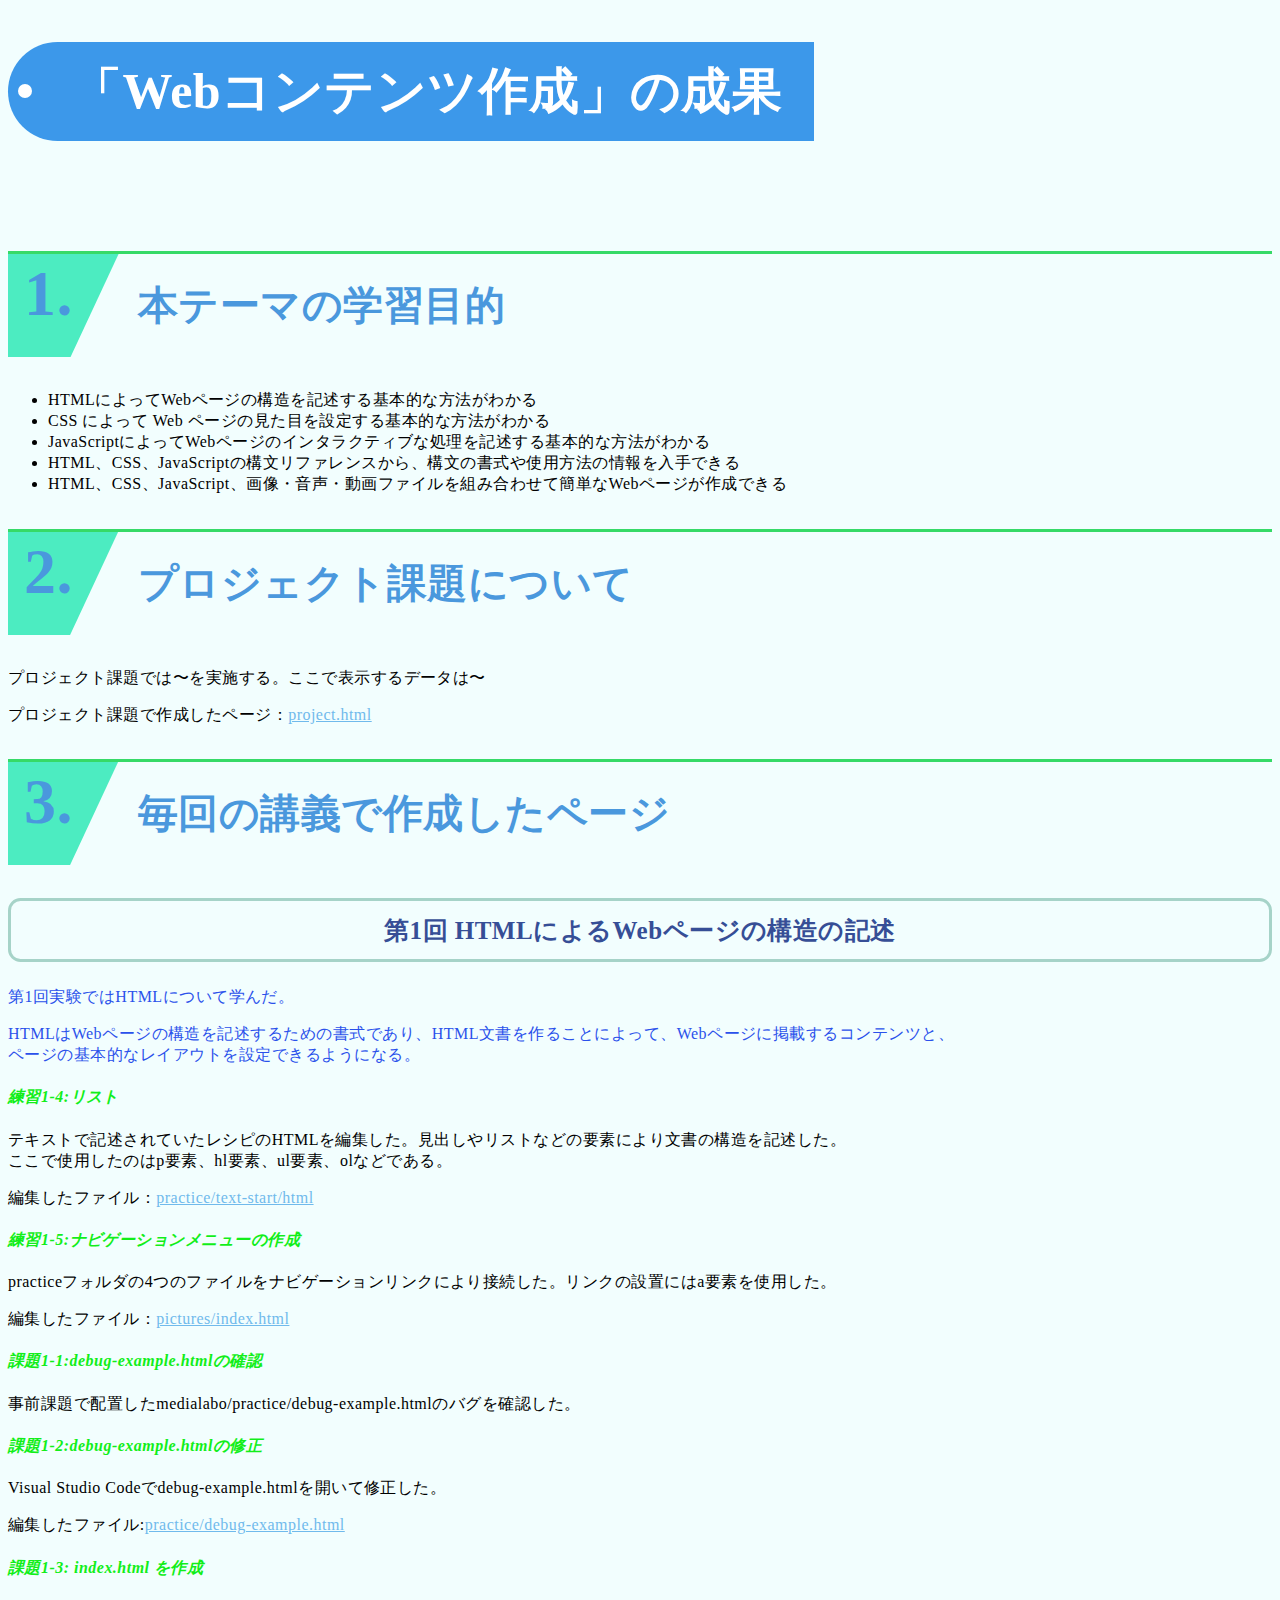
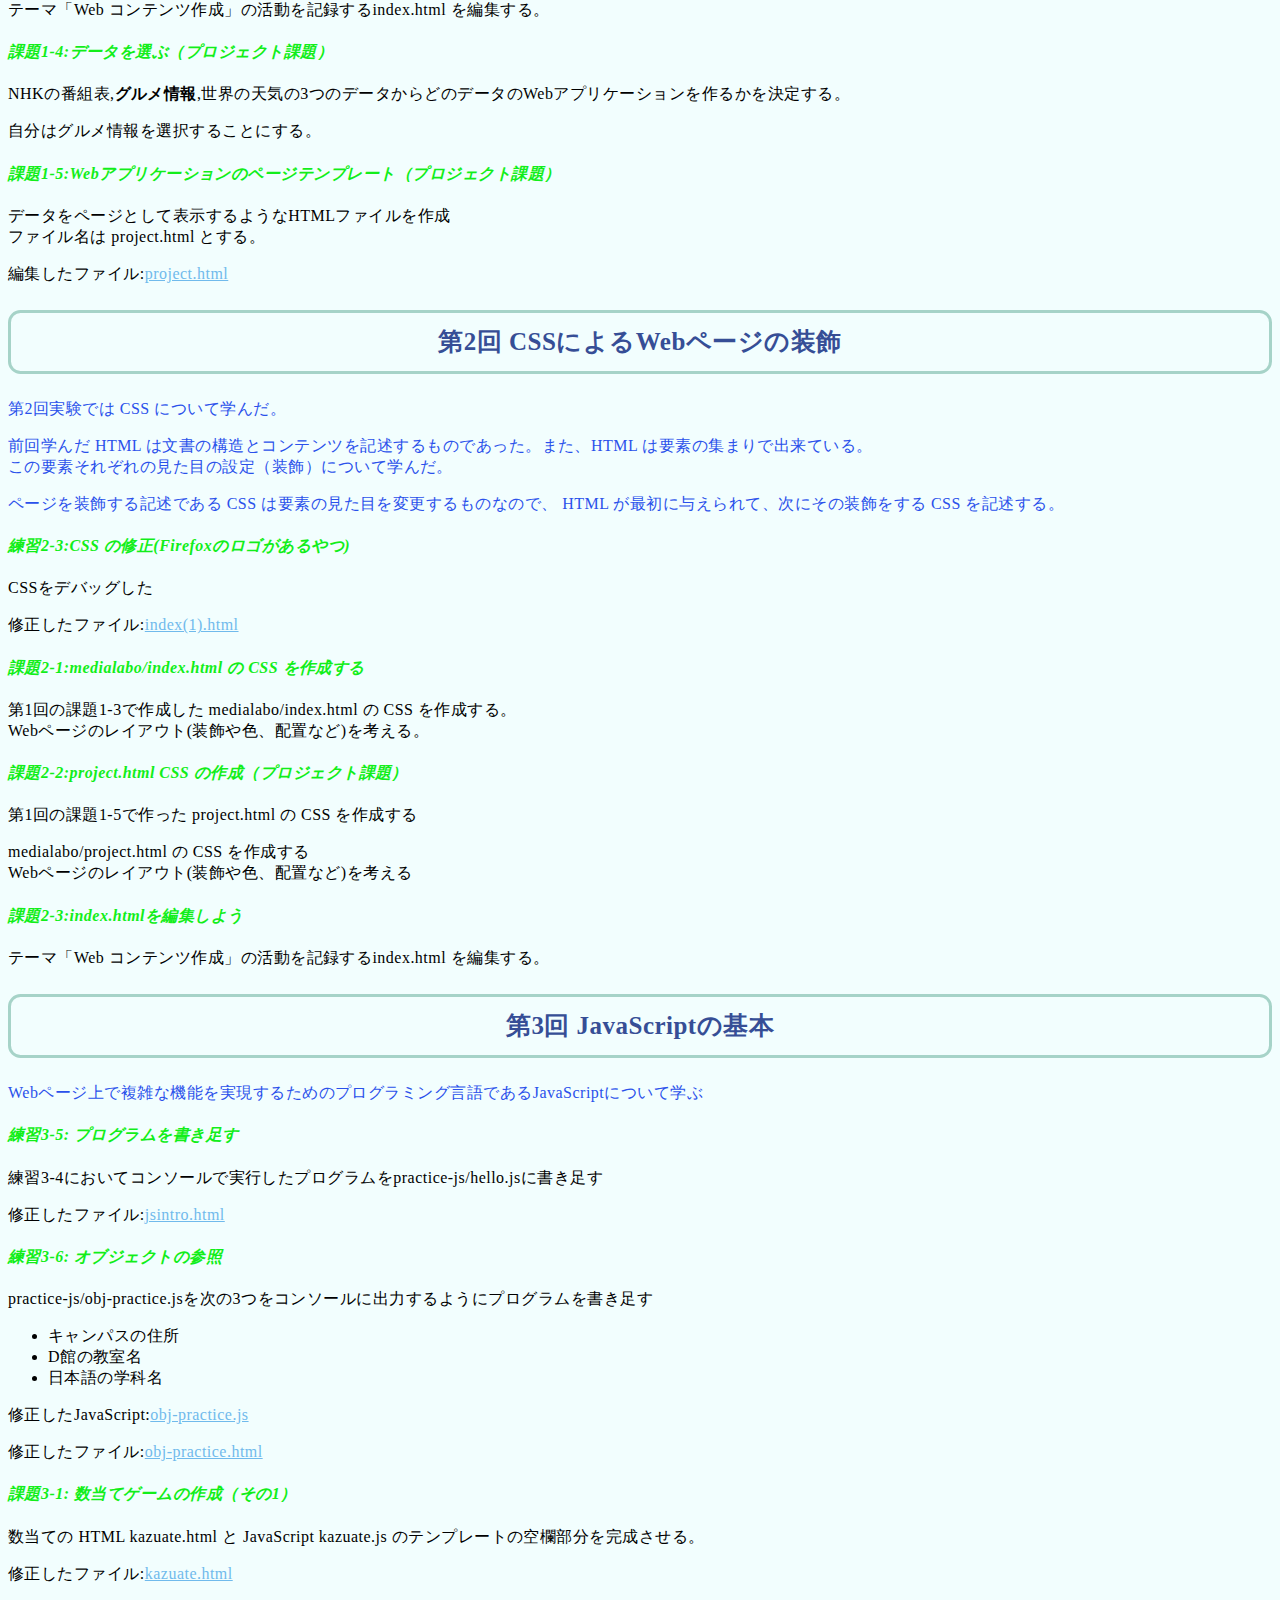
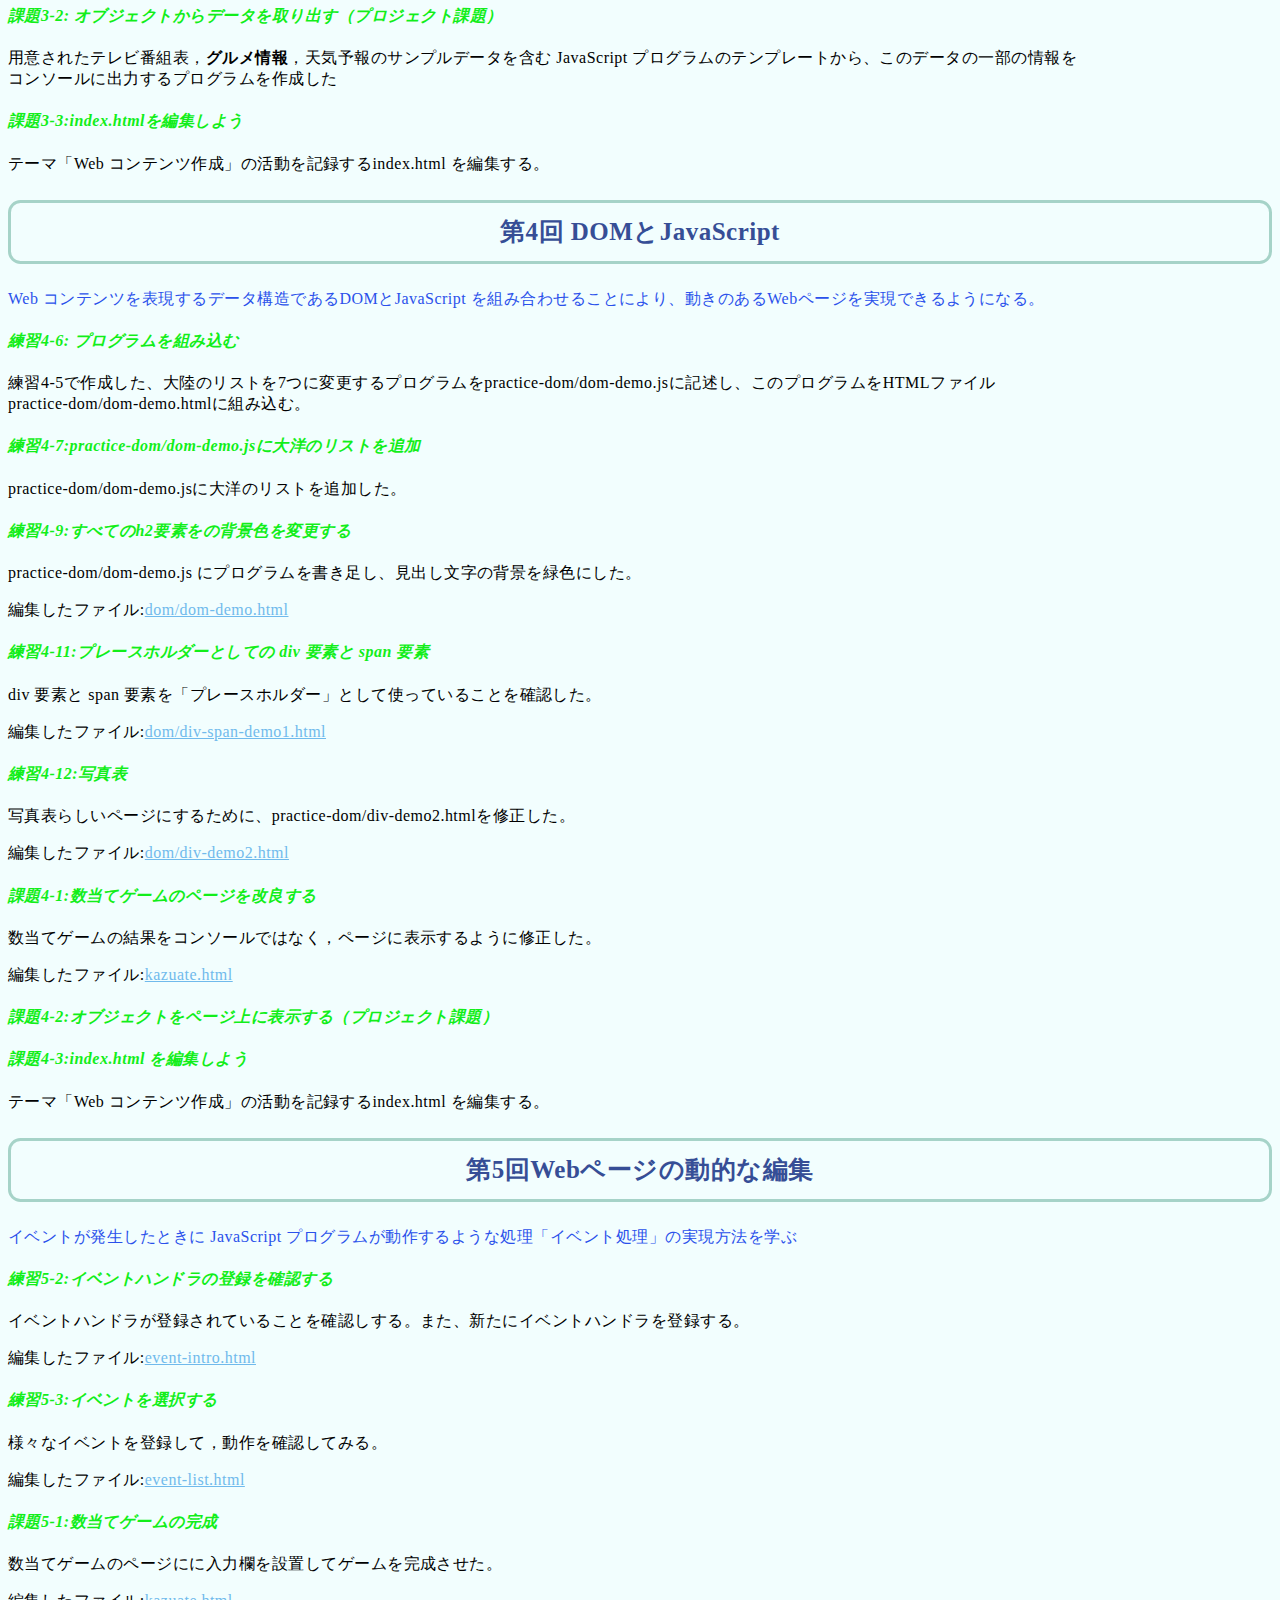
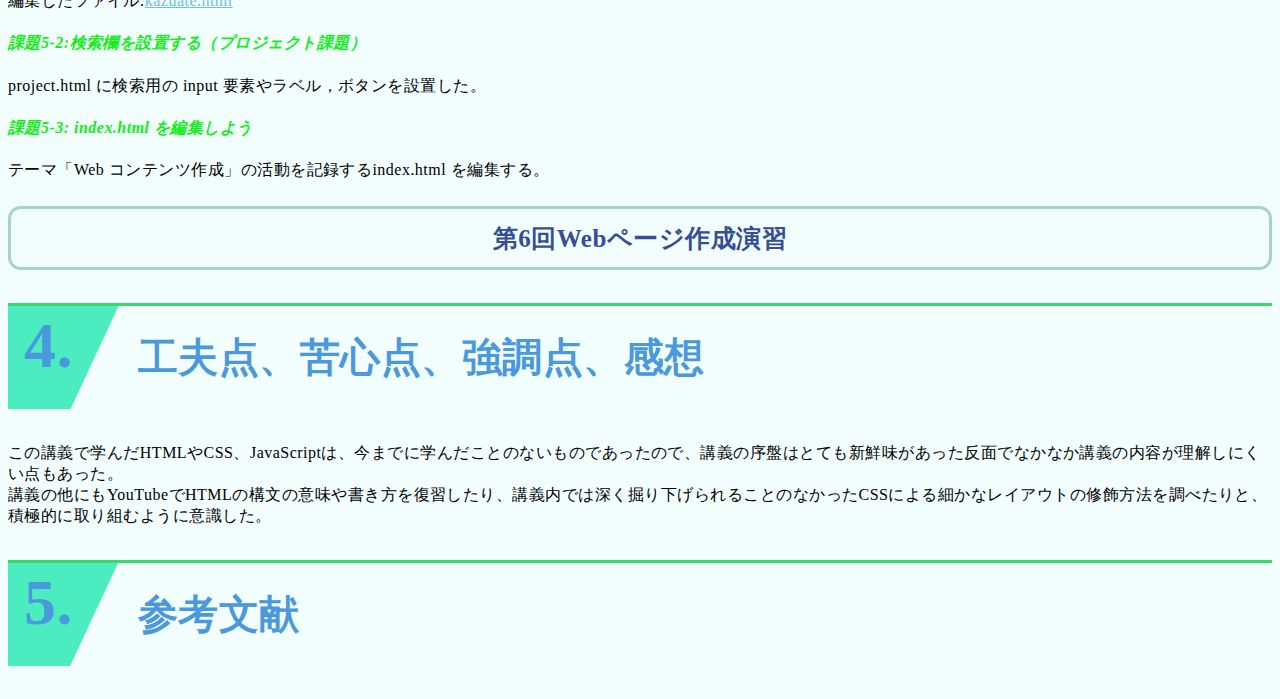
==== commit 7090a8b2: "7/18(Mon)-at home" ====
--- a/index.html
+++ b/index.html
@@ -15,6 +15,7 @@
 
       <ul>
         <li>HTMLによってWebページの構造を記述する基本的な方法がわかる</li>
+        <li>CSS によって Web ページの見た目を設定する基本的な方法がわかる</li>
         <li>JavaScriptによってWebページのインタラクティブな処理を記述する基本的な方法がわかる</li>
         <li>HTML、CSS、JavaScriptの構文リファレンスから、構文の書式や使用方法の情報を入手できる</li>
         <li>HTML、CSS、JavaScript、画像・音声・動画ファイルを組み合わせて簡単なWebページが作成できる</li>
@@ -29,9 +30,10 @@
   
       <div class="first-lesson">
         <h3>第1回 HTMLによるWebページの構造の記述</h3>
-        <p>第1回実験ではHTMLについて学んだ。</p>
-        <p>HTMLはWebページの構造を記述するための書式であり、HTML文書を作ることによって、Webページに掲載するコンテンツと、<br>ページの基本的なレイアウトを設定できるようになる。</p>
-  
+        <div class="sub-title">
+          <p>第1回実験ではHTMLについて学んだ。</p>
+          <p>HTMLはWebページの構造を記述するための書式であり、HTML文書を作ることによって、Webページに掲載するコンテンツと、<br>ページの基本的なレイアウトを設定できるようになる。</p>
+        </div>
         <h4>練習1-4:リスト</h4>
         <p>テキストで記述されていたレシピのHTMLを編集した。見出しやリストなどの要素により文書の構造を記述した。<br>ここで使用したのはp要素、hl要素、ul要素、olなどである。</p>
         <p>編集したファイル：<a href="practice/text-start.html" title="Quick hummus recipe">practice/text-start/html</a></p>
@@ -67,23 +69,24 @@
   
       <div class="second-lesson">
         <h3>第2回 CSSによるWebページの装飾</h3>
-        <p>第2回実験では CSS について学んだ。</p>
-        <p>前回学んだ HTML は文書の構造とコンテンツを記述するものであった。また、HTML は要素の集まりで出来ている。<br>この要素それぞれの見た目の設定（装飾）について学んだ。</p>
-        <p>ページを装飾する記述である CSS は要素の見た目を変更するものなので、 HTML が最初に与えられて、次にその装飾をする CSS を記述する。</p>
-  
+        <div class="sub-title">
+          <p>第2回実験では CSS について学んだ。</p>
+          <p>前回学んだ HTML は文書の構造とコンテンツを記述するものであった。また、HTML は要素の集まりで出来ている。<br>この要素それぞれの見た目の設定（装飾）について学んだ。</p>
+          <p>ページを装飾する記述である CSS は要素の見た目を変更するものなので、 HTML が最初に与えられて、次にその装飾をする CSS を記述する。</p>
+        </div>
         <h4>練習2-3:CSS の修正(Firefoxのロゴがあるやつ)</h4>
         <p>CSSをデバッグした</p>
         <p>修正したファイル:<a href="practice-css/index(1).html" title="practice-css">index(1).html</a></p>
   
         <h4>課題2-1:medialabo/index.html の CSS を作成する</h4>
-        <p>第1回の課題1-3で作成した medialabo/index.html の CSS を作成する<br>Webページのレイアウト(装飾や色、配置など)を考える。</p>
+        <p>第1回の課題1-3で作成した medialabo/index.html の CSS を作成する。<br>Webページのレイアウト(装飾や色、配置など)を考える。</p>
   
         <h4>課題2-2:project.html CSS の作成（プロジェクト課題）</h4>
         <p>第1回の課題1-5で作った project.html の CSS を作成する</p>
         <p>medialabo/project.html の CSS を作成する<br>Webページのレイアウト(装飾や色、配置など)を考える</p>
   
         <h4>課題2-3:index.htmlを編集しよう</h4>
-        <p>index.htmlの編集を進める</p>
+        <p>テーマ「Web コンテンツ作成」の活動を記録するindex.html を編集する。</p>
       </div>
   
   
@@ -94,10 +97,12 @@
   
       <div class="third-lesson">
         <h3>第3回 JavaScriptの基本</h3>
-        <p>Webページ上で複雑な機能を実現するためのプログラミング言語であるJavaScriptについて学ぶ</p>
+        <div class="sub-title">
+          <p>Webページ上で複雑な機能を実現するためのプログラミング言語であるJavaScriptについて学ぶ</p>
+        </div>
         <h4>練習3-5: プログラムを書き足す</h4>
         <p>練習3-4においてコンソールで実行したプログラムをpractice-js/hello.jsに書き足す</p>
-        <p>修正したファイル:<a href="practice-js/hello.js" title="hello.js">hello.js</a></p>
+        <p>修正したファイル:<a href="practice-js/jsintro.html" title="jsintro.html">jsintro.html</a></p>
   
         <h4>練習3-6: オブジェクトの参照</h4>
         <p>practice-js/obj-practice.jsを次の3つをコンソールに出力するようにプログラムを書き足す</p>
@@ -117,7 +122,7 @@
         <p>用意されたテレビ番組表，<strong>グルメ情報</strong>，天気予報のサンプルデータを含む JavaScript プログラムのテンプレートから、このデータの一部の情報を<br>コンソールに出力するプログラムを作成した</p>
   
         <h4>課題3-3:index.htmlを編集しよう</h4>
-        <p>index.htmlの編集を進める</p>
+        <p>テーマ「Web コンテンツ作成」の活動を記録するindex.html を編集する。</p>
       </div>
   
   
@@ -127,7 +132,10 @@
   
   
       <div class="fourth-lesson">
-        <h3>第4回 フォームとイベント処理</h3>
+        <h3>第4回  DOMとJavaScript</h3>
+        <div class="sub-title">
+          <p>Web コンテンツを表現するデータ構造であるDOMとJavaScript を組み合わせることにより、動きのあるWebページを実現できるようになる。</p>
+        </div>
         <h4>練習4-6: プログラムを組み込む</h4>
         <p>練習4-5で作成した、大陸のリストを7つに変更するプログラムをpractice-dom/dom-demo.jsに記述し、このプログラムをHTMLファイル<br>practice-dom/dom-demo.htmlに組み込む。</p>
   
@@ -153,7 +161,7 @@
         <h4>課題4-2:オブジェクトをページ上に表示する（プロジェクト課題）</h4>
   
         <h4>課題4-3:index.html を編集しよう</h4>
-        <p>index.htmlの編集を進める</p>
+        <p>テーマ「Web コンテンツ作成」の活動を記録するindex.html を編集する。</p>
       </div>
   
   
@@ -163,6 +171,9 @@
   
       <div class ="fifth-lesson">
         <h3>第5回Webページの動的な編集</h3>
+        <div class="sub-title">
+          <p>イベントが発生したときに JavaScript プログラムが動作するような処理「イベント処理」の実現方法を学ぶ</p>
+        </div>
         <h4>練習5-2:イベントハンドラの登録を確認する </h4>
         <p>イベントハンドラが登録されていることを確認しする。また、新たにイベントハンドラを登録する。</p>
         <p>編集したファイル:<a href="practice-event/event-intro.html" title="event-intro.html">event-intro.html</a></p>
@@ -179,7 +190,7 @@
         <p>project.html に検索用の input 要素やラベル，ボタンを設置した。</p>
   
         <h4>課題5-3: index.html を編集しよう</h4>
-        <p>index.htmlの編集を進める</p>
+        <p>テーマ「Web コンテンツ作成」の活動を記録するindex.html を編集する。</p>
       </div>
   
   
@@ -191,6 +202,22 @@
       <div class="sixth-lesson">
         <h3>第6回Webページ作成演習</h3>
       </div>
-  
+
+
+
+
+
+
+
+      <h2><span>4.</span>工夫点、苦心点、強調点、感想</h2>
+      <p>この講義で学んだHTMLやCSS、JavaScriptは、今までに学んだことのないものであったので、講義の序盤はとても新鮮味があった反面でなかなか講義の内容が理解しにくい点もあった。
+      <br>講義の他にもYouTubeでHTMLの構文の意味や書き方を復習したり、講義内では深く掘り下げられることのなかったCSSによる細かなレイアウトの修飾方法を調べたりと、
+      <br>積極的に取り組むように意識した。
+    
+      </p>
+      <h2><span>5.</span>参考文献</h2>
+      
+
+
     </body>
   </html>--- a/style.css
+++ b/style.css
@@ -6,12 +6,12 @@
     color: rgba(235, 104, 143, 0.506);
   }
   
-  a:hover {  /*リンクにカーソルを合わせると下線が消える(通常は下線あり)*/
-    text-decoration: none;
+  a:hover{  /*リンクにカーソルを合わせると色が変わる*/
+    color : #33f319;
   }
   
   h1 {  /*h1の色彩*/
-      color:rgb(239, 122, 122);
+      color:rgb(234, 45, 222);
   }
 
   h2 {  /*h2の色彩*/  
@@ -126,4 +126,15 @@
 
 .box {
   font-size: 25px;
-}+}
+
+.content a{
+  font-weight:bold;
+  display: inline-block;
+  transition:.3s;
+  transform: scale(1);
+  }
+
+  .sub-title{
+    color:rgb(42, 81, 235);
+  }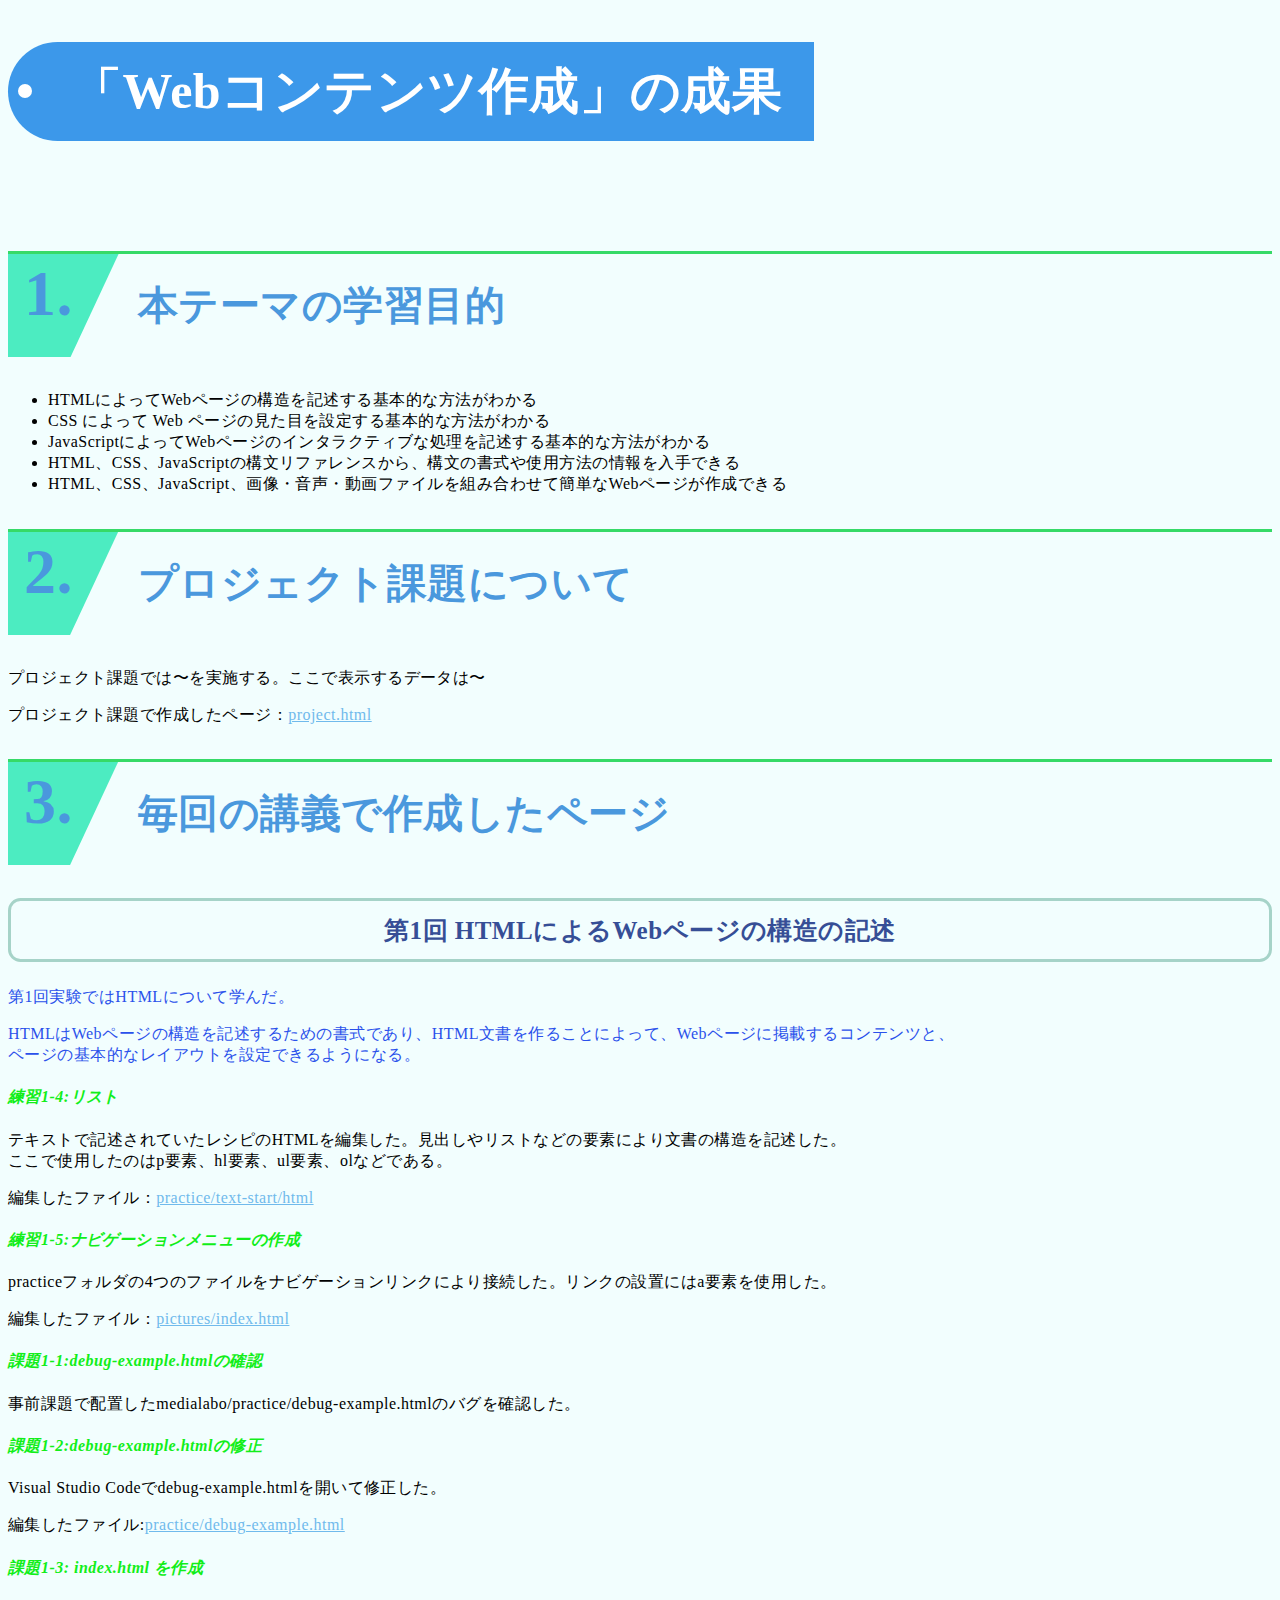
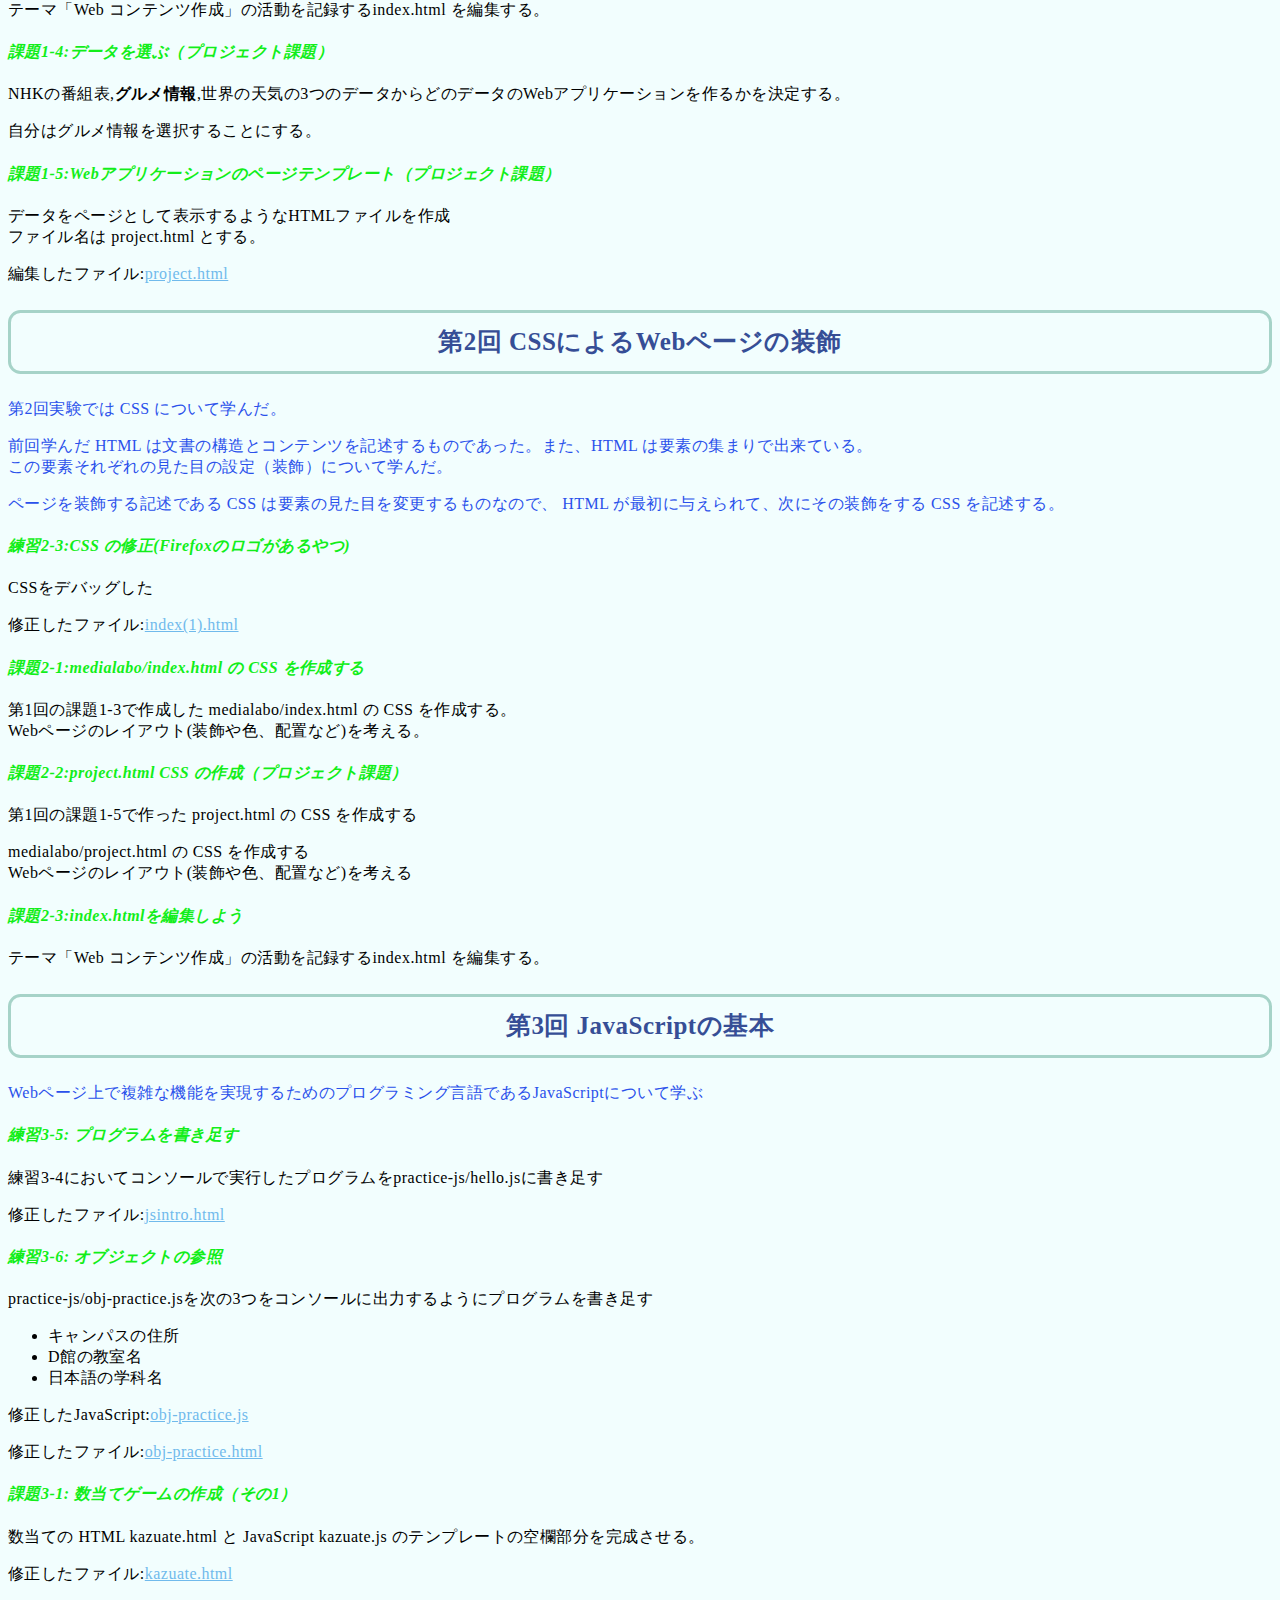
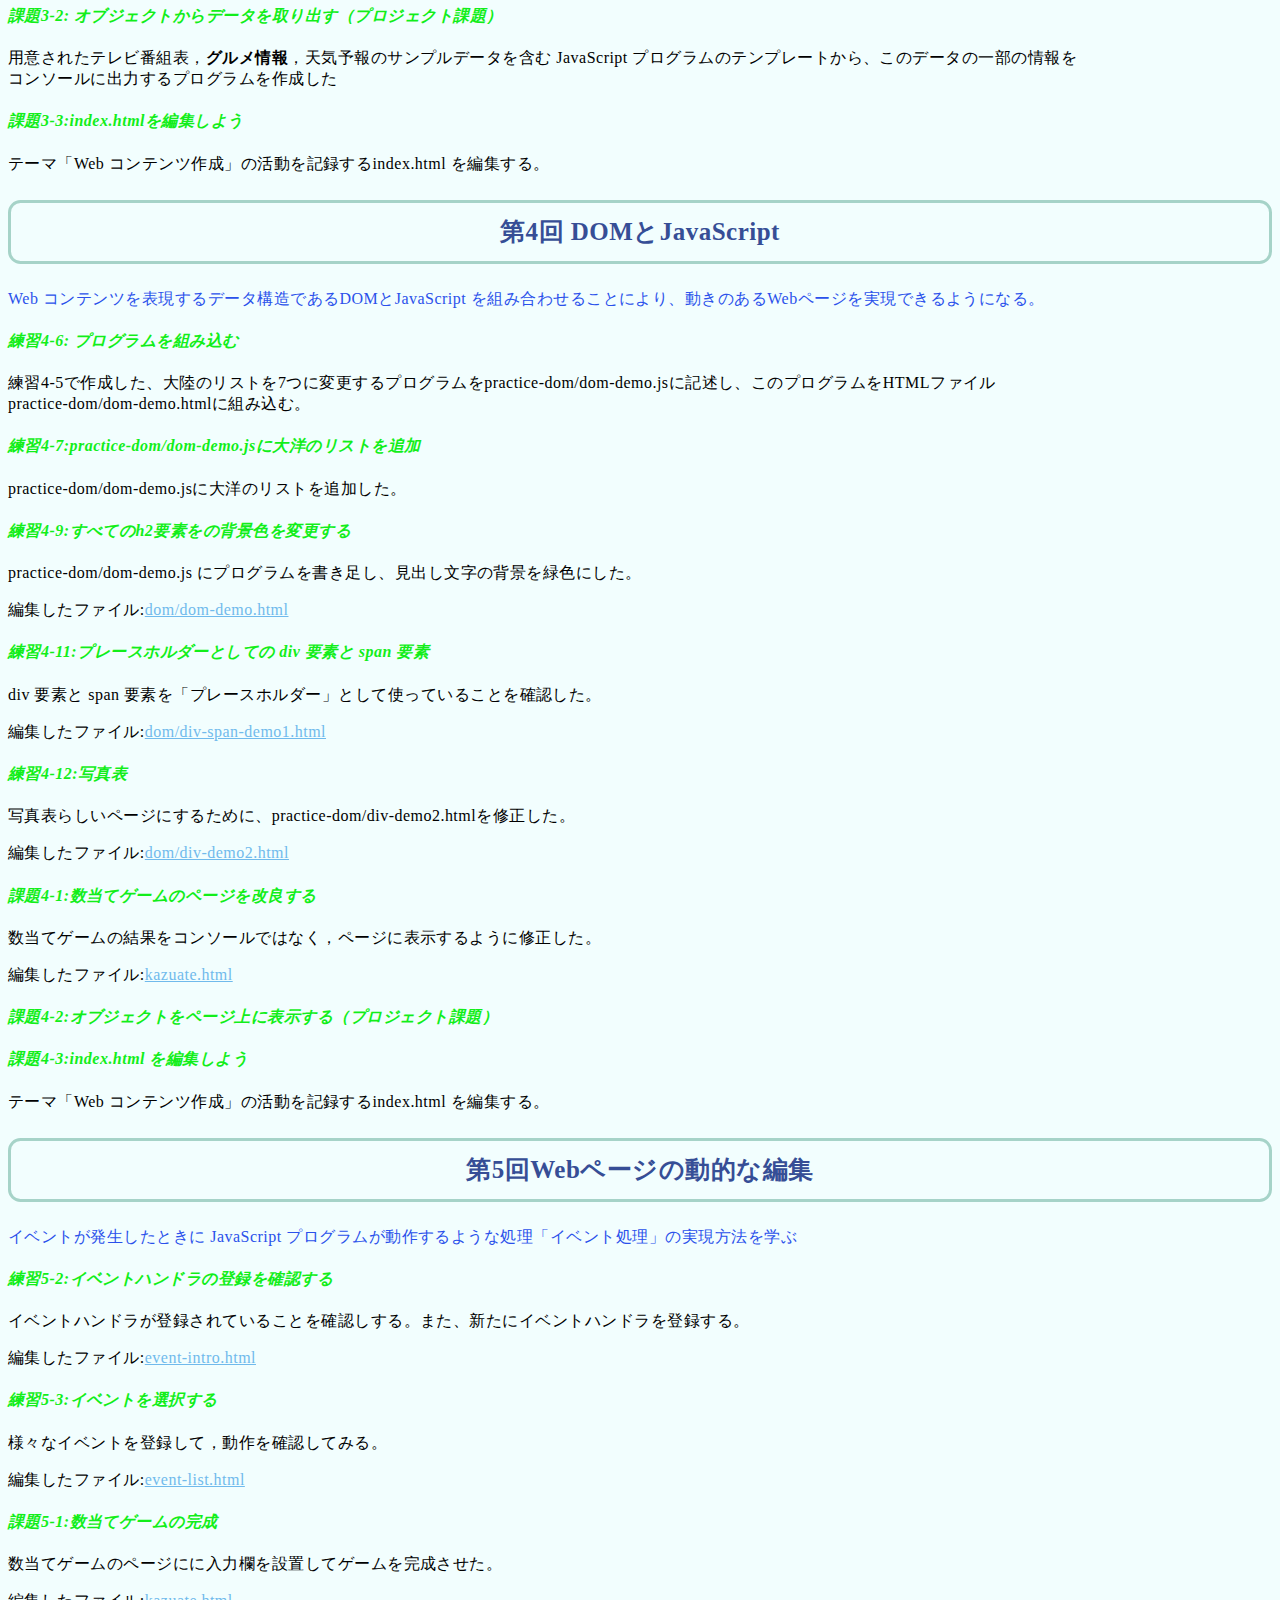
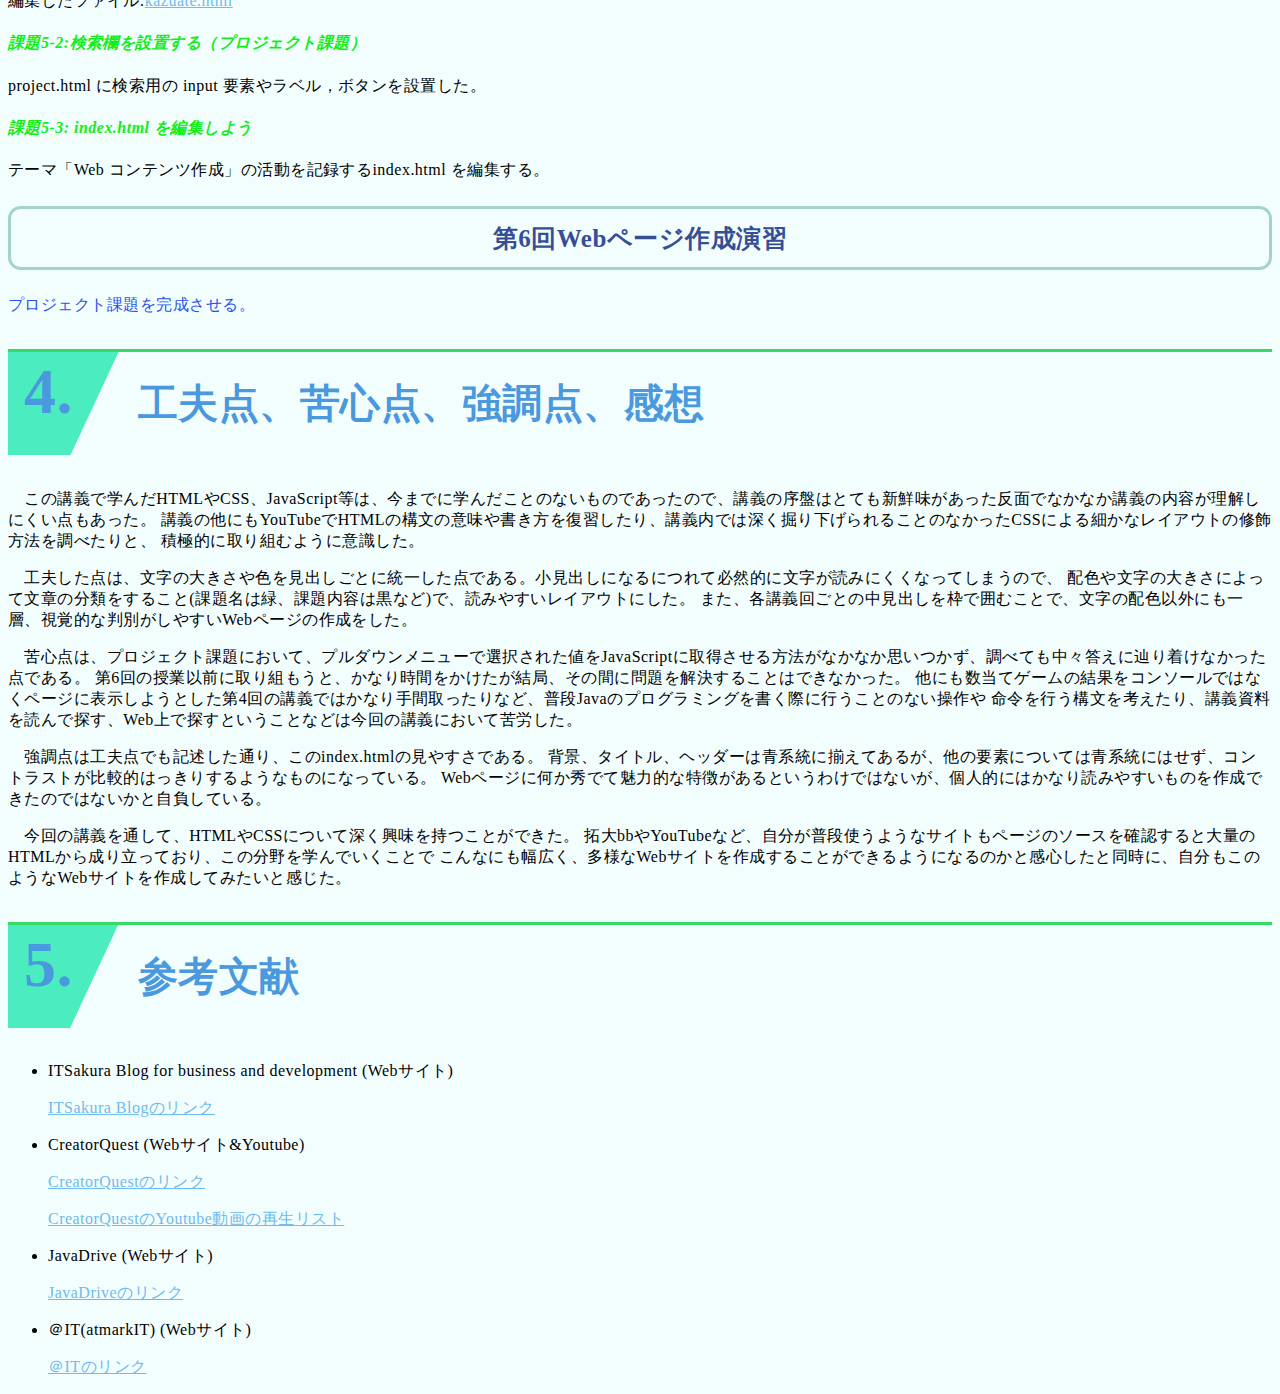
==== commit 7280bef5: "7/18(Mon)-at home(Part2)" ====
--- a/index.html
+++ b/index.html
@@ -201,6 +201,9 @@
   
       <div class="sixth-lesson">
         <h3>第6回Webページ作成演習</h3>
+        <div class="sub-title">
+          <p>プロジェクト課題を完成させる。</p>
+        </div>
       </div>
 
 
@@ -210,13 +213,47 @@
 
 
       <h2><span>4.</span>工夫点、苦心点、強調点、感想</h2>
-      <p>この講義で学んだHTMLやCSS、JavaScriptは、今までに学んだことのないものであったので、講義の序盤はとても新鮮味があった反面でなかなか講義の内容が理解しにくい点もあった。
-      <br>講義の他にもYouTubeでHTMLの構文の意味や書き方を復習したり、講義内では深く掘り下げられることのなかったCSSによる細かなレイアウトの修飾方法を調べたりと、
-      <br>積極的に取り組むように意識した。
+      <p>　この講義で学んだHTMLやCSS、JavaScript等は、今までに学んだことのないものであったので、講義の序盤はとても新鮮味があった反面でなかなか講義の内容が理解しにくい点もあった。
+      講義の他にもYouTubeでHTMLの構文の意味や書き方を復習したり、講義内では深く掘り下げられることのなかったCSSによる細かなレイアウトの修飾方法を調べたりと、
+      積極的に取り組むように意識した。
+      </p>
+      <p>
+        　工夫した点は、文字の大きさや色を見出しごとに統一した点である。小見出しになるにつれて必然的に文字が読みにくくなってしまうので、
+              配色や文字の大きさによって文章の分類をすること(課題名は緑、課題内容は黒など)で、読みやすいレイアウトにした。
+              また、各講義回ごとの中見出しを枠で囲むことで、文字の配色以外にも一層、視覚的な判別がしやすいWebページの作成をした。
+      </p>
+      <p>
+        　苦心点は、プロジェクト課題において、プルダウンメニューで選択された値をJavaScriptに取得させる方法がなかなか思いつかず、調べても中々答えに辿り着けなかった点である。
+        第6回の授業以前に取り組もうと、かなり時間をかけたが結局、その間に問題を解決することはできなかった。
+        他にも数当てゲームの結果をコンソールではなくページに表示しようとした第4回の講義ではかなり手間取ったりなど、普段Javaのプログラミングを書く際に行うことのない操作や
+        命令を行う構文を考えたり、講義資料を読んで探す、Web上で探すということなどは今回の講義において苦労した。
+      </p>
+      <p>
+        　強調点は工夫点でも記述した通り、このindex.htmlの見やすさである。
+        背景、タイトル、ヘッダーは青系統に揃えてあるが、他の要素については青系統にはせず、コントラストが比較的はっきりするようなものになっている。
+        Webページに何か秀でて魅力的な特徴があるというわけではないが、個人的にはかなり読みやすいものを作成できたのではないかと自負している。
+      </p>
+      <p>
+        　今回の講義を通して、HTMLやCSSについて深く興味を持つことができた。
+        拓大bbやYouTubeなど、自分が普段使うようなサイトもページのソースを確認すると大量のHTMLから成り立っており、この分野を学んでいくことで
+        こんなにも幅広く、多様なWebサイトを作成することができるようになるのかと感心したと同時に、自分もこのようなWebサイトを作成してみたいと感じた。
+      </p>
+
+      <h2><span>5.</span>参考文献</h2>
     
-      </p>
-      <h2><span>5.</span>参考文献</h2>
-      
+        <ul>
+          <li>ITSakura Blog for business and development          (Webサイト)</li>
+          <p><a href="https://itsakura.com/js-selectbox" title="https://itsakura.com/js-selectbox"> ITSakura Blogのリンク</a></p>
+          <li>CreatorQuest          (Webサイト&Youtube)</li>
+          <p><a href="https://creatorquest.jp/" title="https://creatorquest.jp/"> CreatorQuestのリンク</a></p>
+          <p><a href="https://www.youtube.com/watch?v=WYDzyIgOezQ&list=PLxmhLTDswFUwaX8i9hAf1Pspo--GswmD1" title="https://www.youtube.com/watch?v=WYDzyIgOezQ&list=PLxmhLTDswFUwaX8i9hAf1Pspo--GswmD1"> CreatorQuestのYoutube動画の再生リスト</a></p>
+          <li>JavaDrive          (Webサイト)</li>
+          <p><a href="https://www.javadrive.jp/javascript/form/index5.html" title="https://www.javadrive.jp/javascript/form/index5.html"> JavaDriveのリンク</a></p>
+          <li>＠IT(atmarkIT)          (Webサイト)</li>
+          <p><a href="https://atmarkit.itmedia.co.jp/ait/articles/1606/08/news028.html" title="https://atmarkit.itmedia.co.jp/ait/articles/1606/08/news028.html"> ＠ITのリンク</a></p>
+        </ul>
+
+
 
 
     </body>
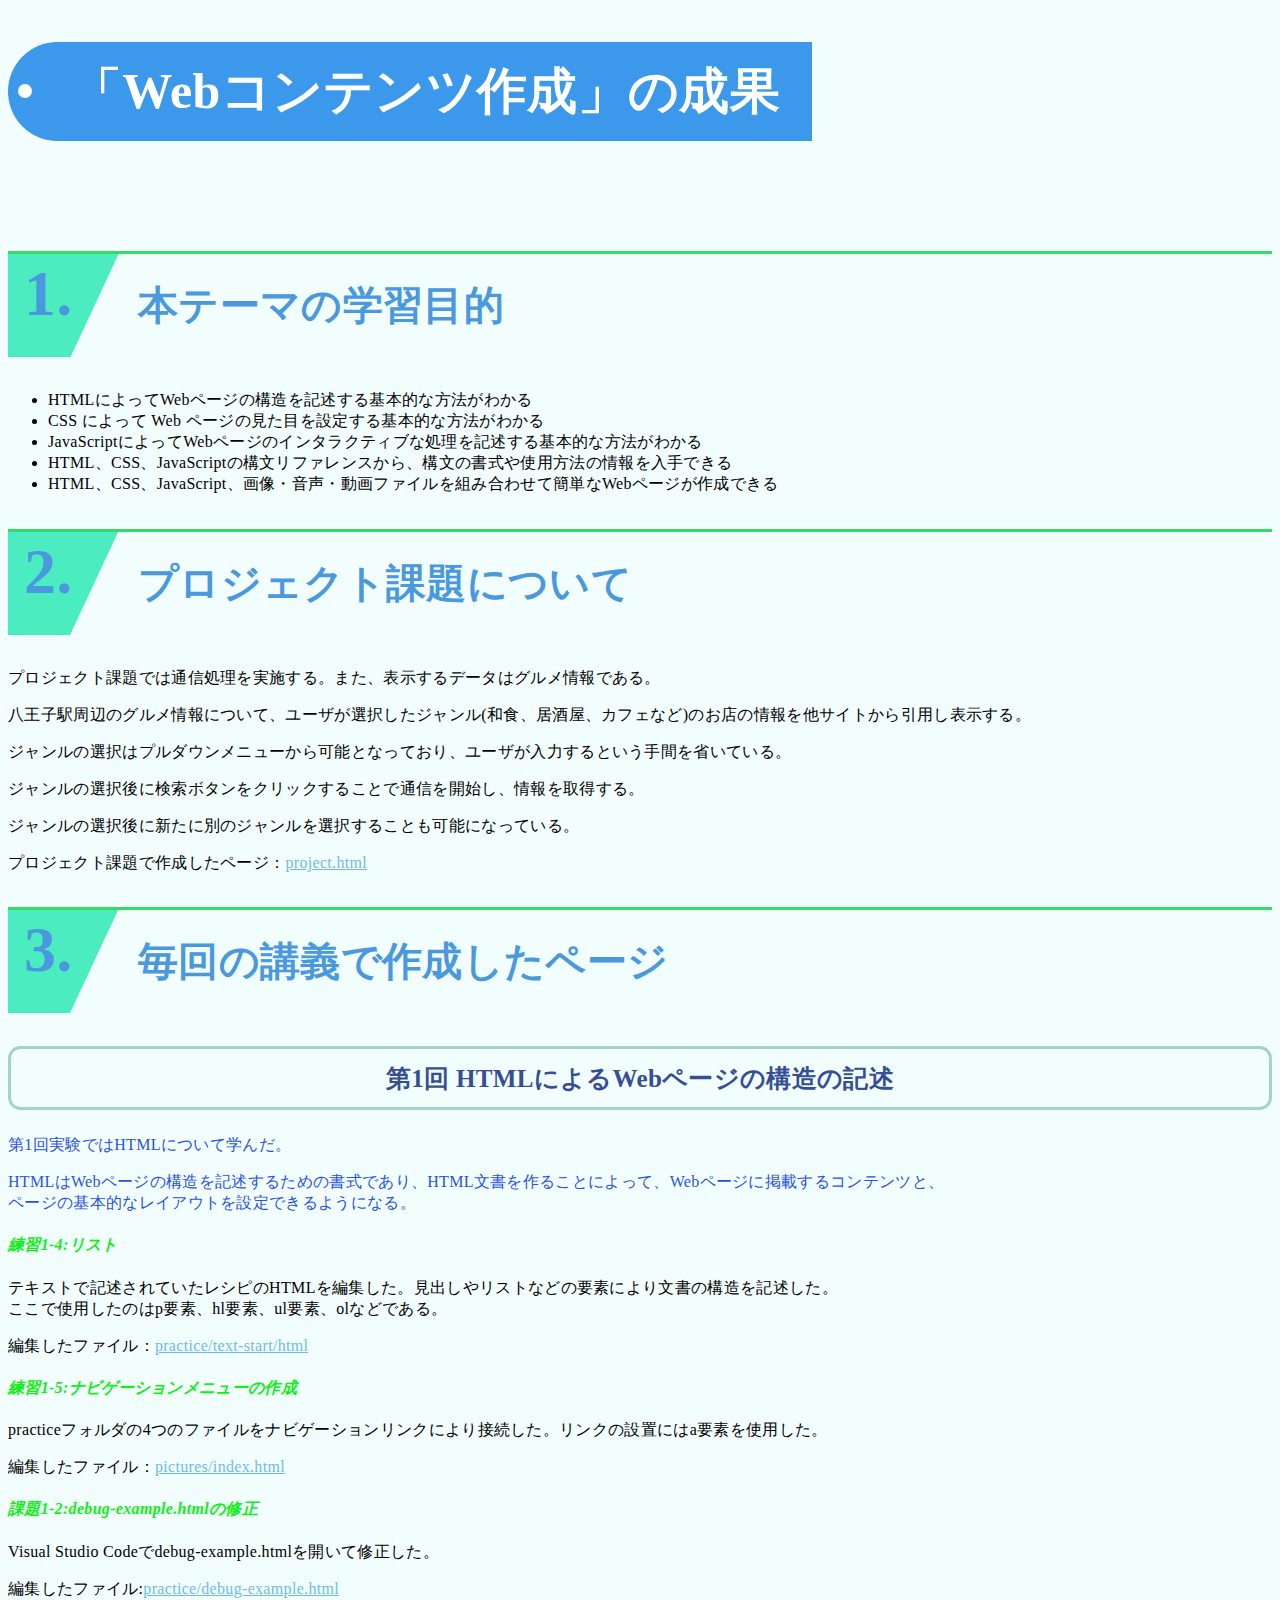
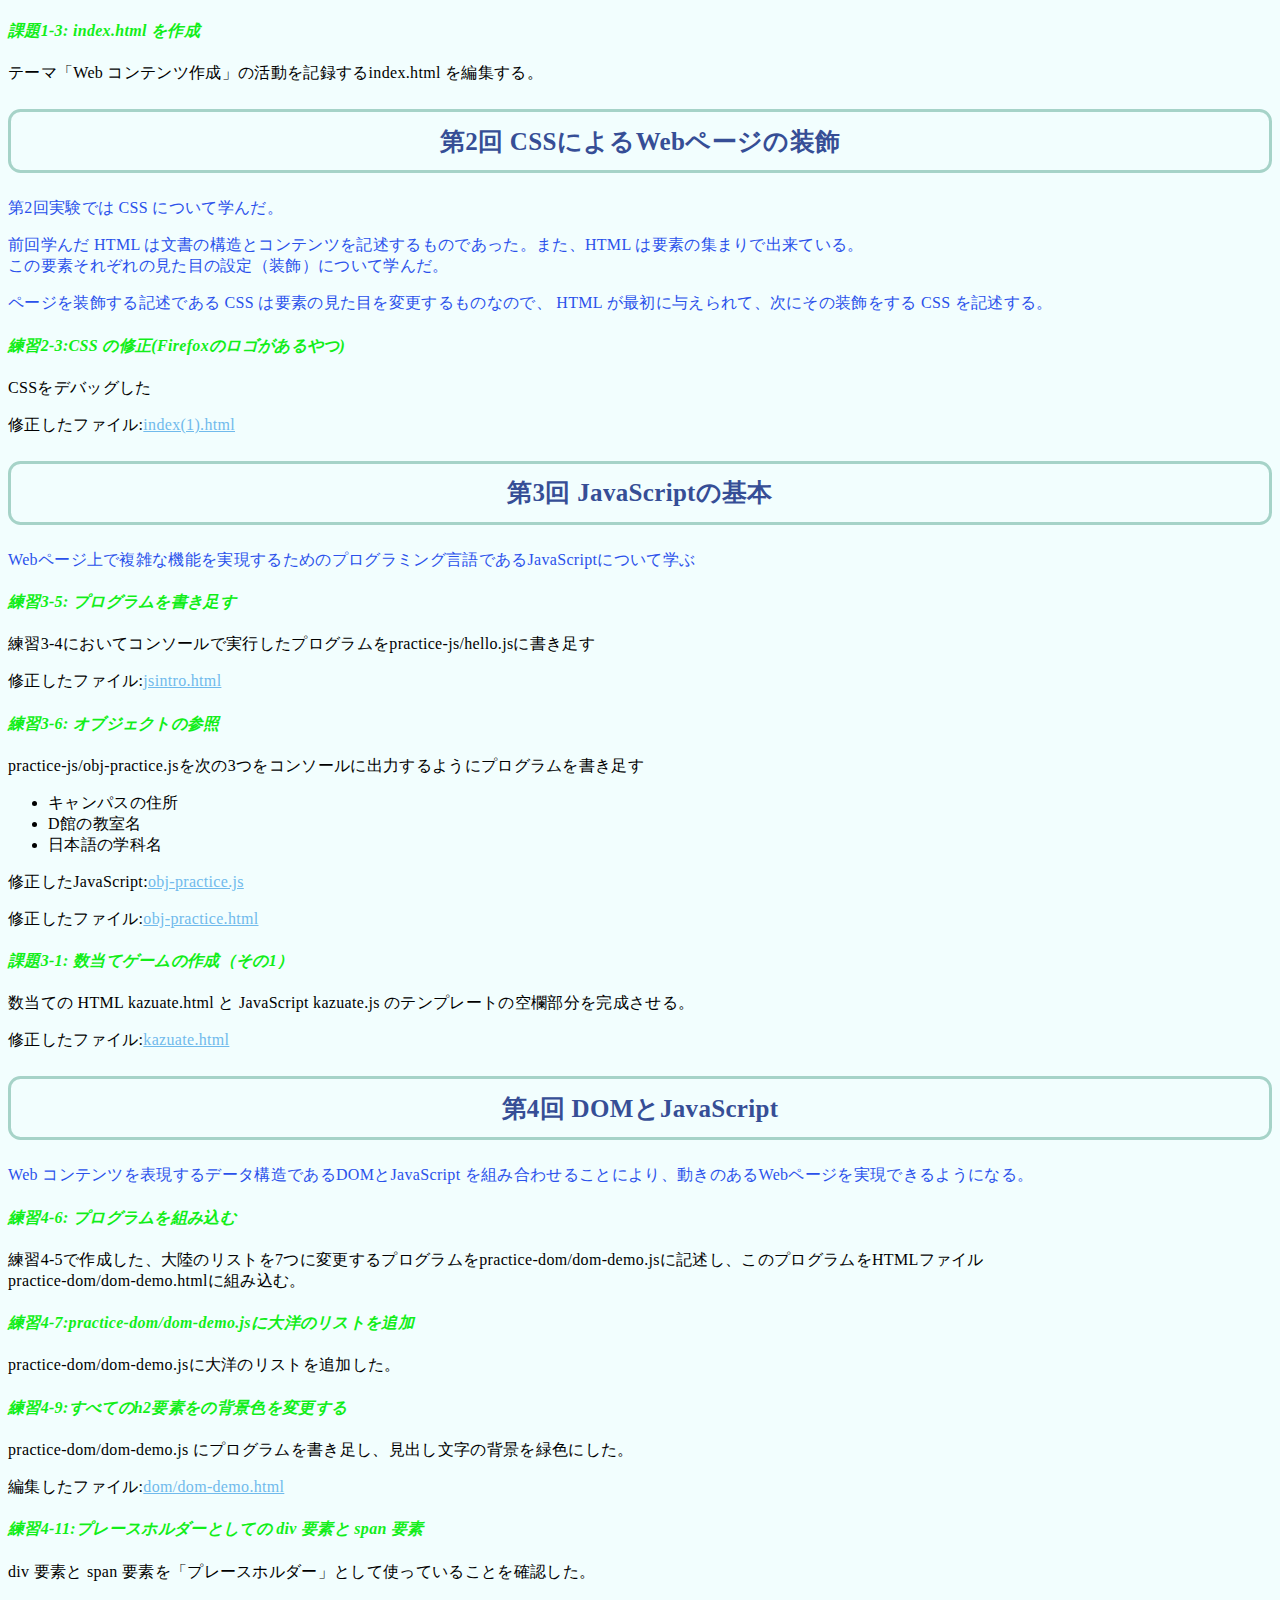
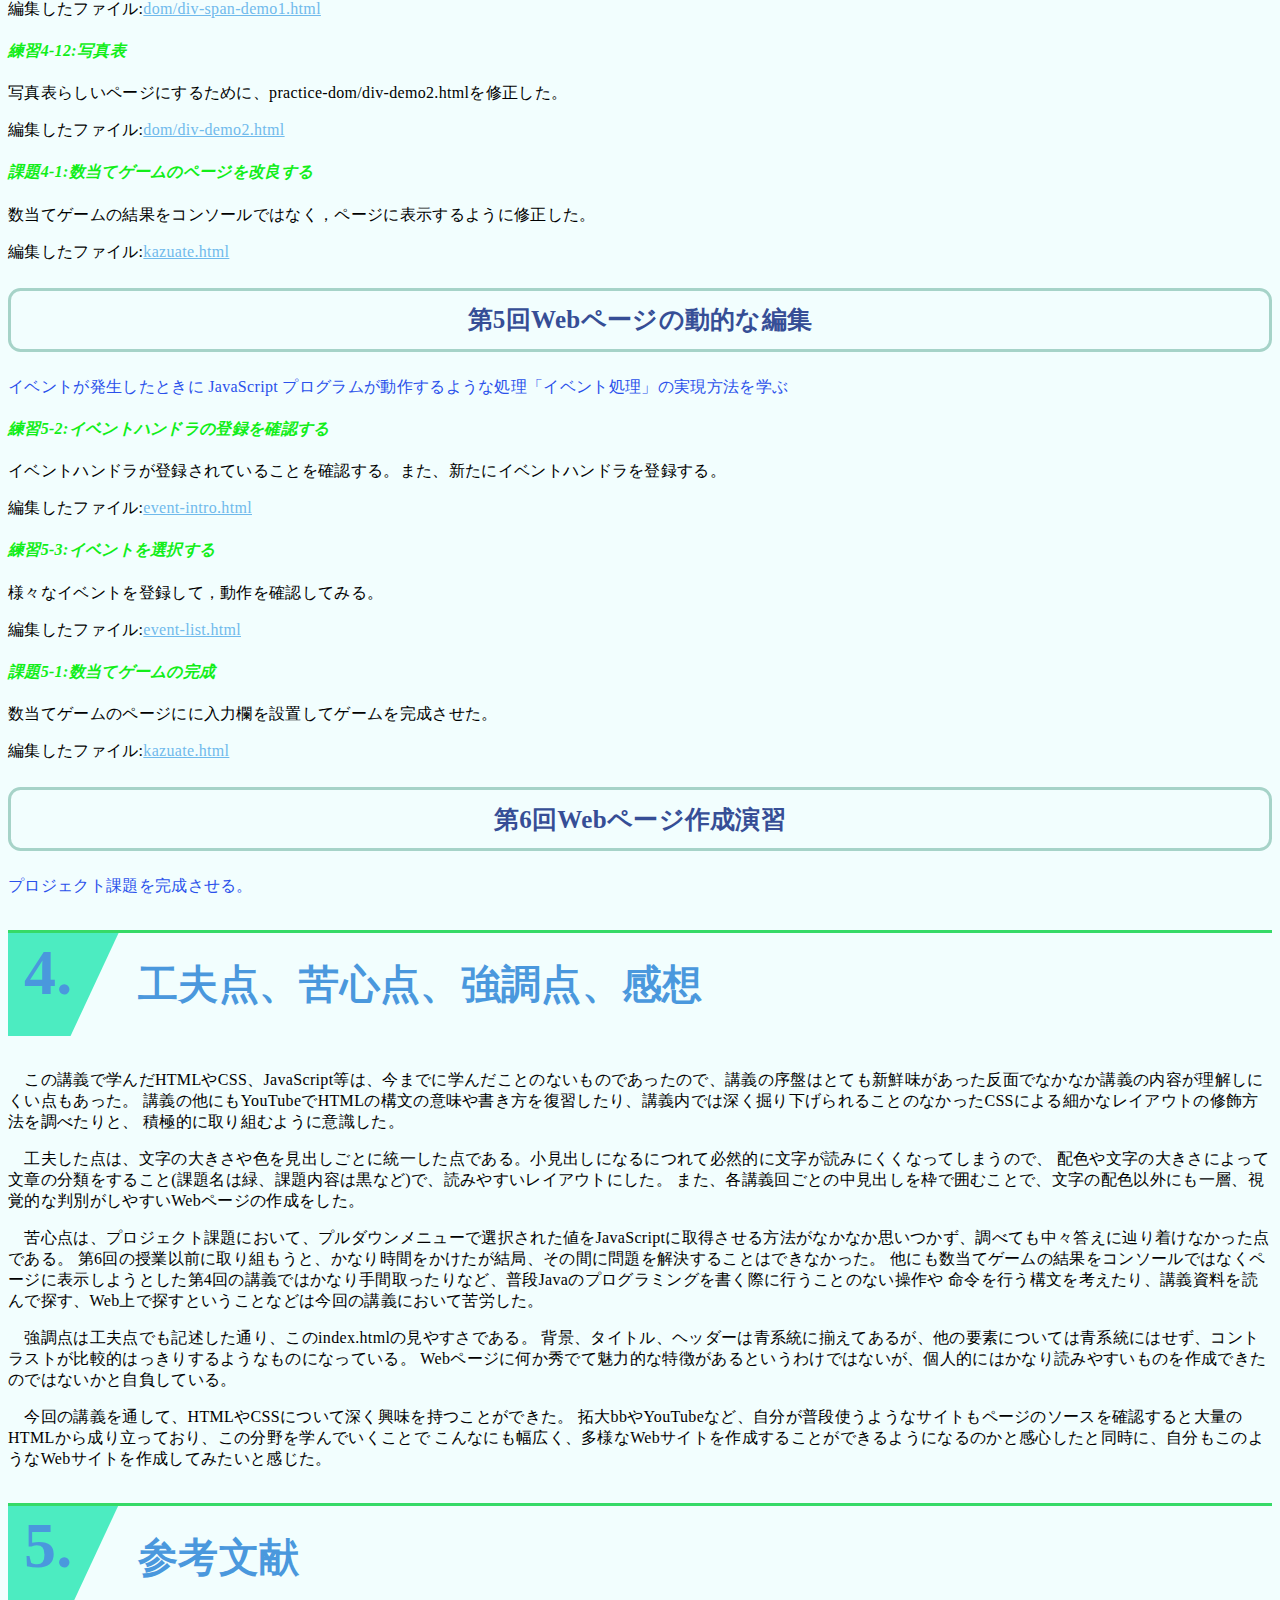
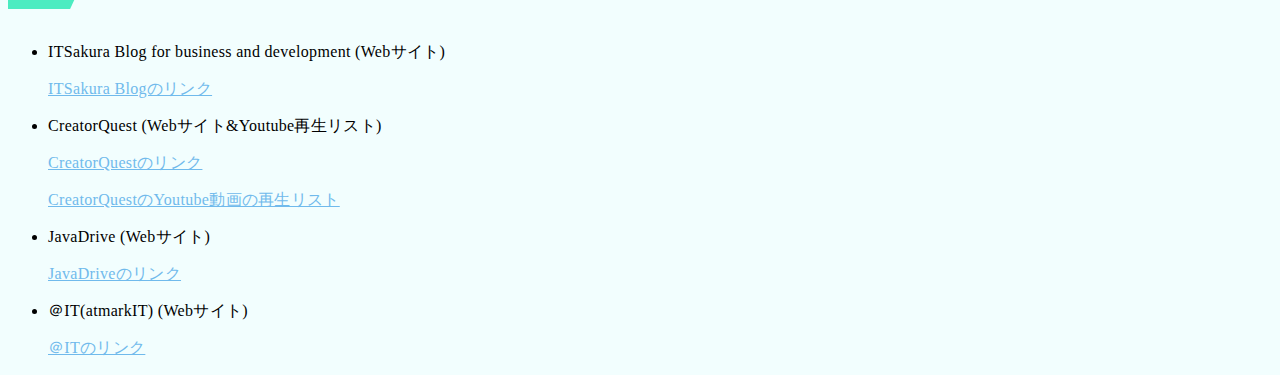
==== commit f3ed0e96: "7/23(Sat)-at home" ====
--- a/index.html
+++ b/index.html
@@ -23,7 +23,11 @@
   
   
       <h2><span>2.</span>プロジェクト課題について</h2>
-      <p>プロジェクト課題では〜を実施する。ここで表示するデータは〜</p>
+      <p>プロジェクト課題では通信処理を実施する。また、表示するデータはグルメ情報である。</p>
+      <p>八王子駅周辺のグルメ情報について、ユーザが選択したジャンル(和食、居酒屋、カフェなど)のお店の情報を他サイトから引用し表示する。</p>
+      <p>ジャンルの選択はプルダウンメニューから可能となっており、ユーザが入力するという手間を省いている。</p>
+      <p>ジャンルの選択後に検索ボタンをクリックすることで通信を開始し、情報を取得する。</p>
+      <p>ジャンルの選択後に新たに別のジャンルを選択することも可能になっている。</p>
       <p>プロジェクト課題で作成したページ：<a href="project.html" title=""project.html>project.html</a></p>
   
       <h2><span>3.</span>毎回の講義で作成したページ</h2>
@@ -42,23 +46,12 @@
         <p>practiceフォルダの4つのファイルをナビゲーションリンクにより接続した。リンクの設置にはa要素を使用した。</p>
         <p>編集したファイル：<a href="practice/pictures.html" title="pictures">pictures/index.html</a></p>
   
-        <h4>課題1-1:debug-example.htmlの確認</h4>
-        <p>事前課題で配置したmedialabo/practice/debug-example.htmlのバグを確認した。</p>
-  
         <h4>課題1-2:debug-example.htmlの修正</h4>
         <p>Visual Studio Codeでdebug-example.htmlを開いて修正した。</p>
         <p>編集したファイル:<a href="practice/debug-example.html" title="debug-example">practice/debug-example.html</a></p>
   
         <h4>課題1-3: index.html を作成</h4>
         <p>テーマ「Web コンテンツ作成」の活動を記録するindex.html を編集する。</p>
-  
-        <h4>課題1-4:データを選ぶ（プロジェクト課題）</h4>
-        <p>NHKの番組表,<strong>グルメ情報</strong>,世界の天気の3つのデータからどのデータのWebアプリケーションを作るかを決定する。</p>
-        <p>自分はグルメ情報を選択することにする。</p>
-  
-        <h4>課題1-5:Webアプリケーションのページテンプレート（プロジェクト課題）</h4>
-        <p>データをページとして表示するようなHTMLファイルを作成<br>ファイル名は project.html とする。</p>
-        <p>編集したファイル:<a href="project.html" title="project">project.html</a></p>
       </div>
   
   
@@ -77,16 +70,6 @@
         <h4>練習2-3:CSS の修正(Firefoxのロゴがあるやつ)</h4>
         <p>CSSをデバッグした</p>
         <p>修正したファイル:<a href="practice-css/index(1).html" title="practice-css">index(1).html</a></p>
-  
-        <h4>課題2-1:medialabo/index.html の CSS を作成する</h4>
-        <p>第1回の課題1-3で作成した medialabo/index.html の CSS を作成する。<br>Webページのレイアウト(装飾や色、配置など)を考える。</p>
-  
-        <h4>課題2-2:project.html CSS の作成（プロジェクト課題）</h4>
-        <p>第1回の課題1-5で作った project.html の CSS を作成する</p>
-        <p>medialabo/project.html の CSS を作成する<br>Webページのレイアウト(装飾や色、配置など)を考える</p>
-  
-        <h4>課題2-3:index.htmlを編集しよう</h4>
-        <p>テーマ「Web コンテンツ作成」の活動を記録するindex.html を編集する。</p>
       </div>
   
   
@@ -117,12 +100,6 @@
         <h4>課題3-1: 数当てゲームの作成（その1）</h4>
         <p>数当ての HTML kazuate.html と JavaScript kazuate.js のテンプレートの空欄部分を完成させる。</p>
         <p>修正したファイル:<a href="kazuate.html" title="kazuate.html">kazuate.html</a></p>
-  
-        <h4>課題3-2: オブジェクトからデータを取り出す（プロジェクト課題）</h4>
-        <p>用意されたテレビ番組表，<strong>グルメ情報</strong>，天気予報のサンプルデータを含む JavaScript プログラムのテンプレートから、このデータの一部の情報を<br>コンソールに出力するプログラムを作成した</p>
-  
-        <h4>課題3-3:index.htmlを編集しよう</h4>
-        <p>テーマ「Web コンテンツ作成」の活動を記録するindex.html を編集する。</p>
       </div>
   
   
@@ -157,11 +134,6 @@
         <h4>課題4-1:数当てゲームのページを改良する</h4>
         <p>数当てゲームの結果をコンソールではなく，ページに表示するように修正した。</p>
         <p>編集したファイル:<a href ="kazuate.html" title = "kazuate.html">kazuate.html</a></p>
-  
-        <h4>課題4-2:オブジェクトをページ上に表示する（プロジェクト課題）</h4>
-  
-        <h4>課題4-3:index.html を編集しよう</h4>
-        <p>テーマ「Web コンテンツ作成」の活動を記録するindex.html を編集する。</p>
       </div>
   
   
@@ -175,7 +147,7 @@
           <p>イベントが発生したときに JavaScript プログラムが動作するような処理「イベント処理」の実現方法を学ぶ</p>
         </div>
         <h4>練習5-2:イベントハンドラの登録を確認する </h4>
-        <p>イベントハンドラが登録されていることを確認しする。また、新たにイベントハンドラを登録する。</p>
+        <p>イベントハンドラが登録されていることを確認する。また、新たにイベントハンドラを登録する。</p>
         <p>編集したファイル:<a href="practice-event/event-intro.html" title="event-intro.html">event-intro.html</a></p>
   
         <h4>練習5-3:イベントを選択する</h4>
@@ -185,12 +157,6 @@
         <h4>課題5-1:数当てゲームの完成</h4>
         <p>数当てゲームのページにに入力欄を設置してゲームを完成させた。</p>
         <p>編集したファイル:<a href ="kazuate.html" title = "kazuate.html">kazuate.html</a></p>
-  
-        <h4>課題5-2:検索欄を設置する（プロジェクト課題）</h4>
-        <p>project.html に検索用の input 要素やラベル，ボタンを設置した。</p>
-  
-        <h4>課題5-3: index.html を編集しよう</h4>
-        <p>テーマ「Web コンテンツ作成」の活動を記録するindex.html を編集する。</p>
       </div>
   
   
@@ -244,7 +210,7 @@
         <ul>
           <li>ITSakura Blog for business and development          (Webサイト)</li>
           <p><a href="https://itsakura.com/js-selectbox" title="https://itsakura.com/js-selectbox"> ITSakura Blogのリンク</a></p>
-          <li>CreatorQuest          (Webサイト&Youtube)</li>
+          <li>CreatorQuest          (Webサイト&Youtube再生リスト)</li>
           <p><a href="https://creatorquest.jp/" title="https://creatorquest.jp/"> CreatorQuestのリンク</a></p>
           <p><a href="https://www.youtube.com/watch?v=WYDzyIgOezQ&list=PLxmhLTDswFUwaX8i9hAf1Pspo--GswmD1" title="https://www.youtube.com/watch?v=WYDzyIgOezQ&list=PLxmhLTDswFUwaX8i9hAf1Pspo--GswmD1"> CreatorQuestのYoutube動画の再生リスト</a></p>
           <li>JavaDrive          (Webサイト)</li>
--- a/style.css
+++ b/style.css
@@ -44,17 +44,8 @@
 }
 
 body {  /*body要素の文字の間隔*/
-  letter-spacing:0.03em;
+  letter-spacing:0.02em;
 }
-
-/*
-html {  index.html全体の外枠について
-  border-style:solid ;  solid:個体
-  border-color:red ;
-  border-width: 0.75em;
-}
-*/
-
 
 h3 {
   color: #364e96;
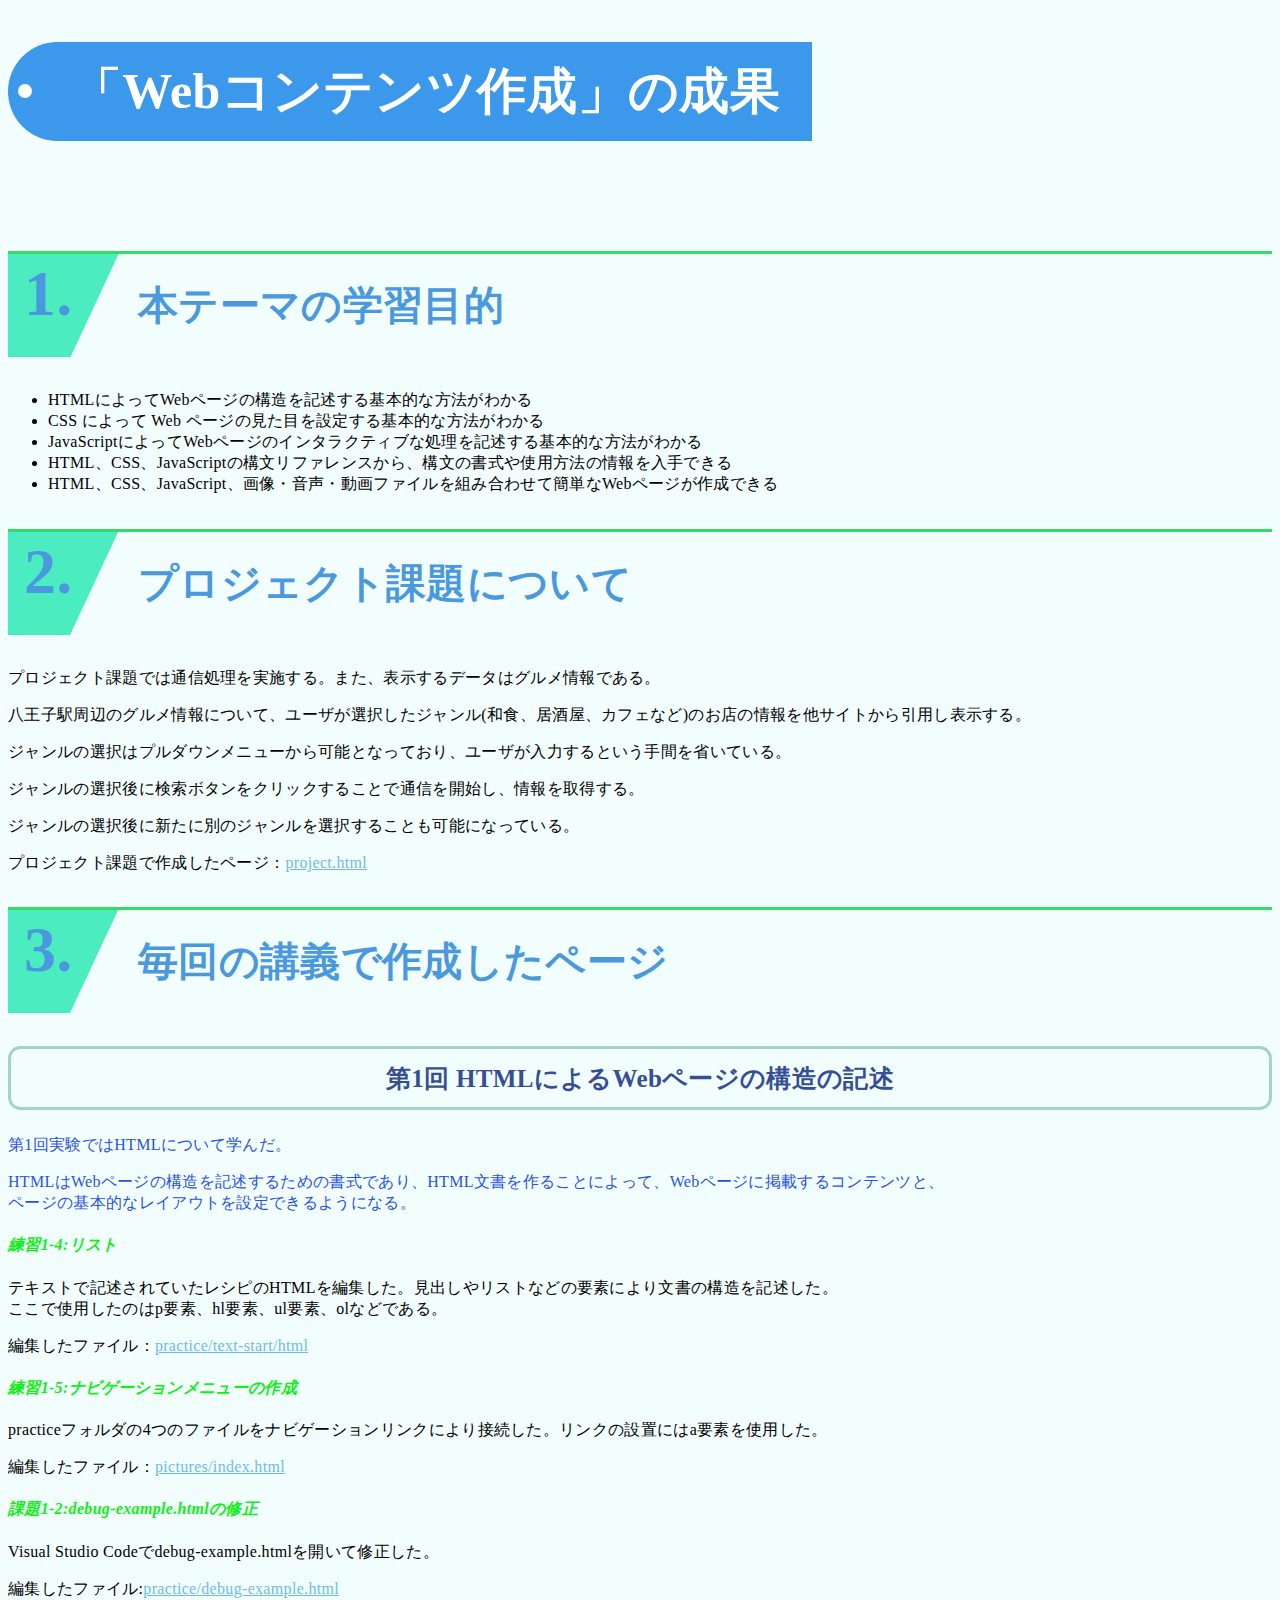
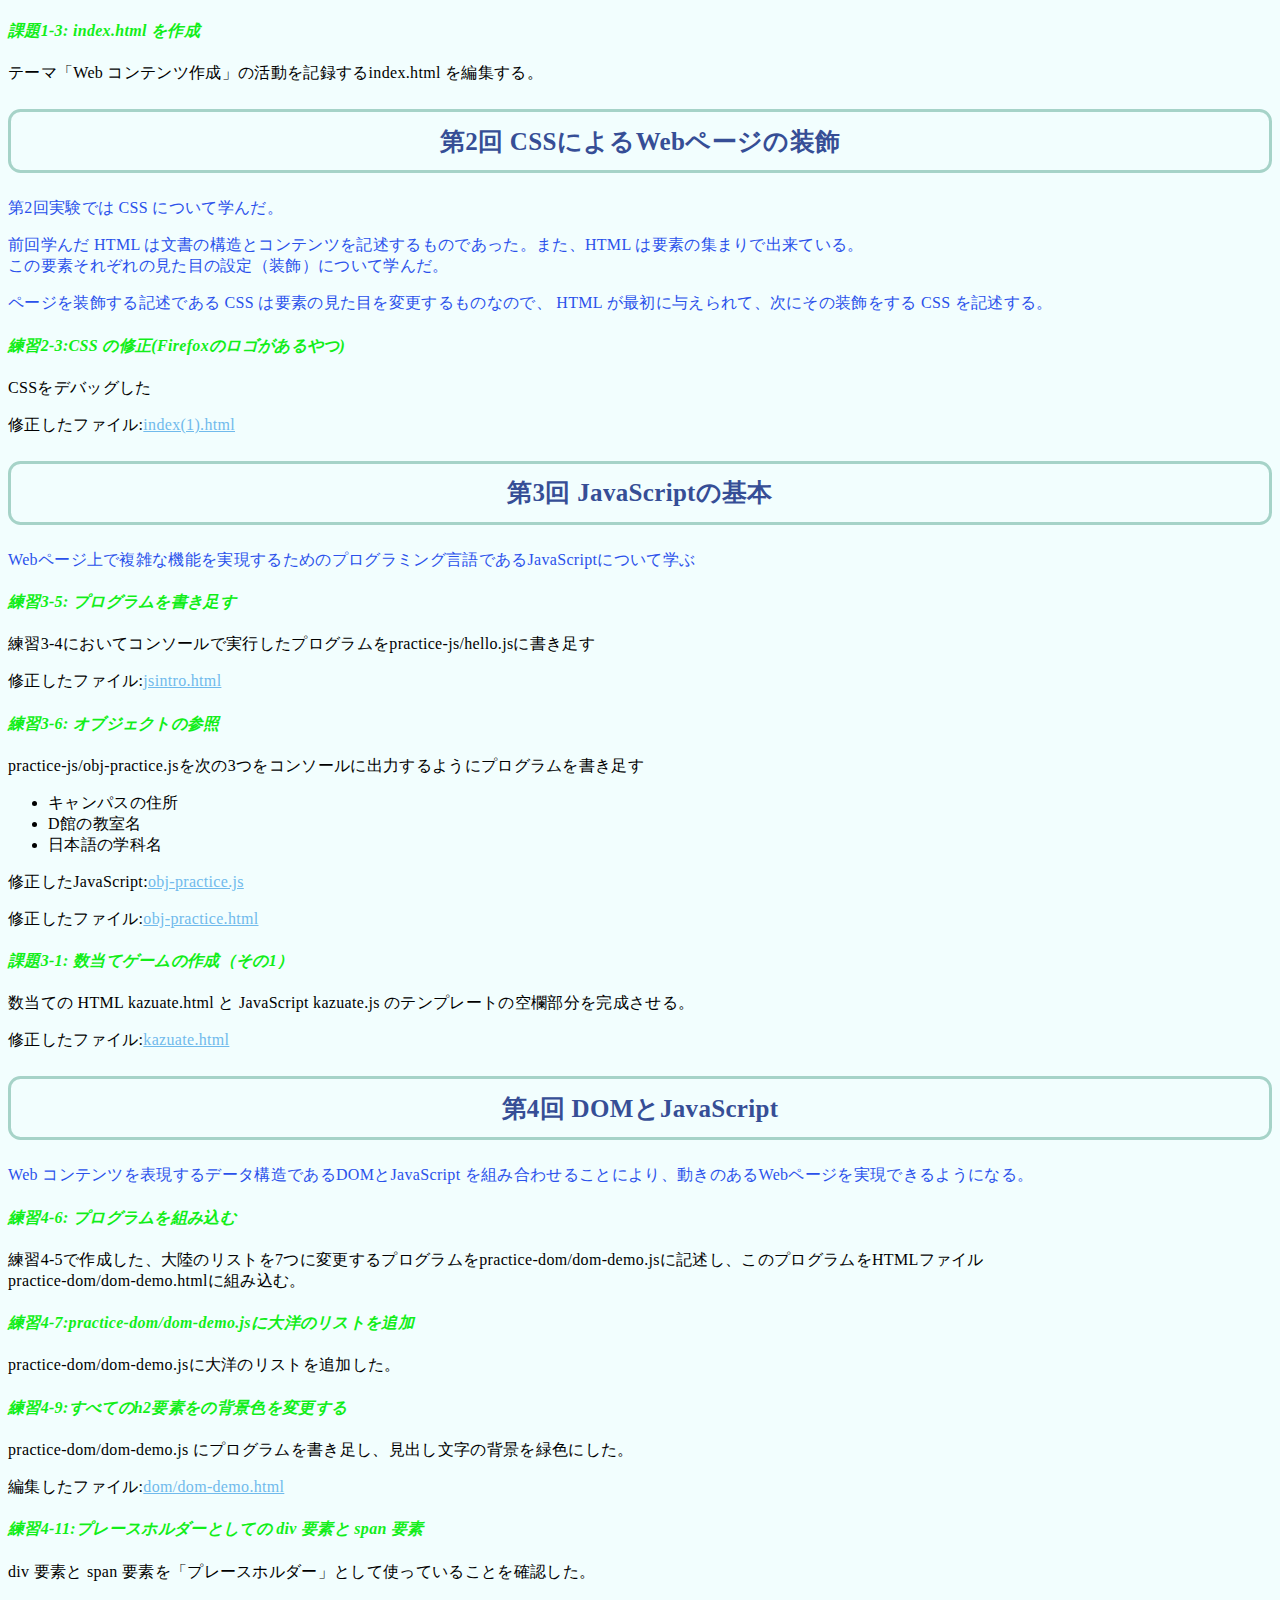
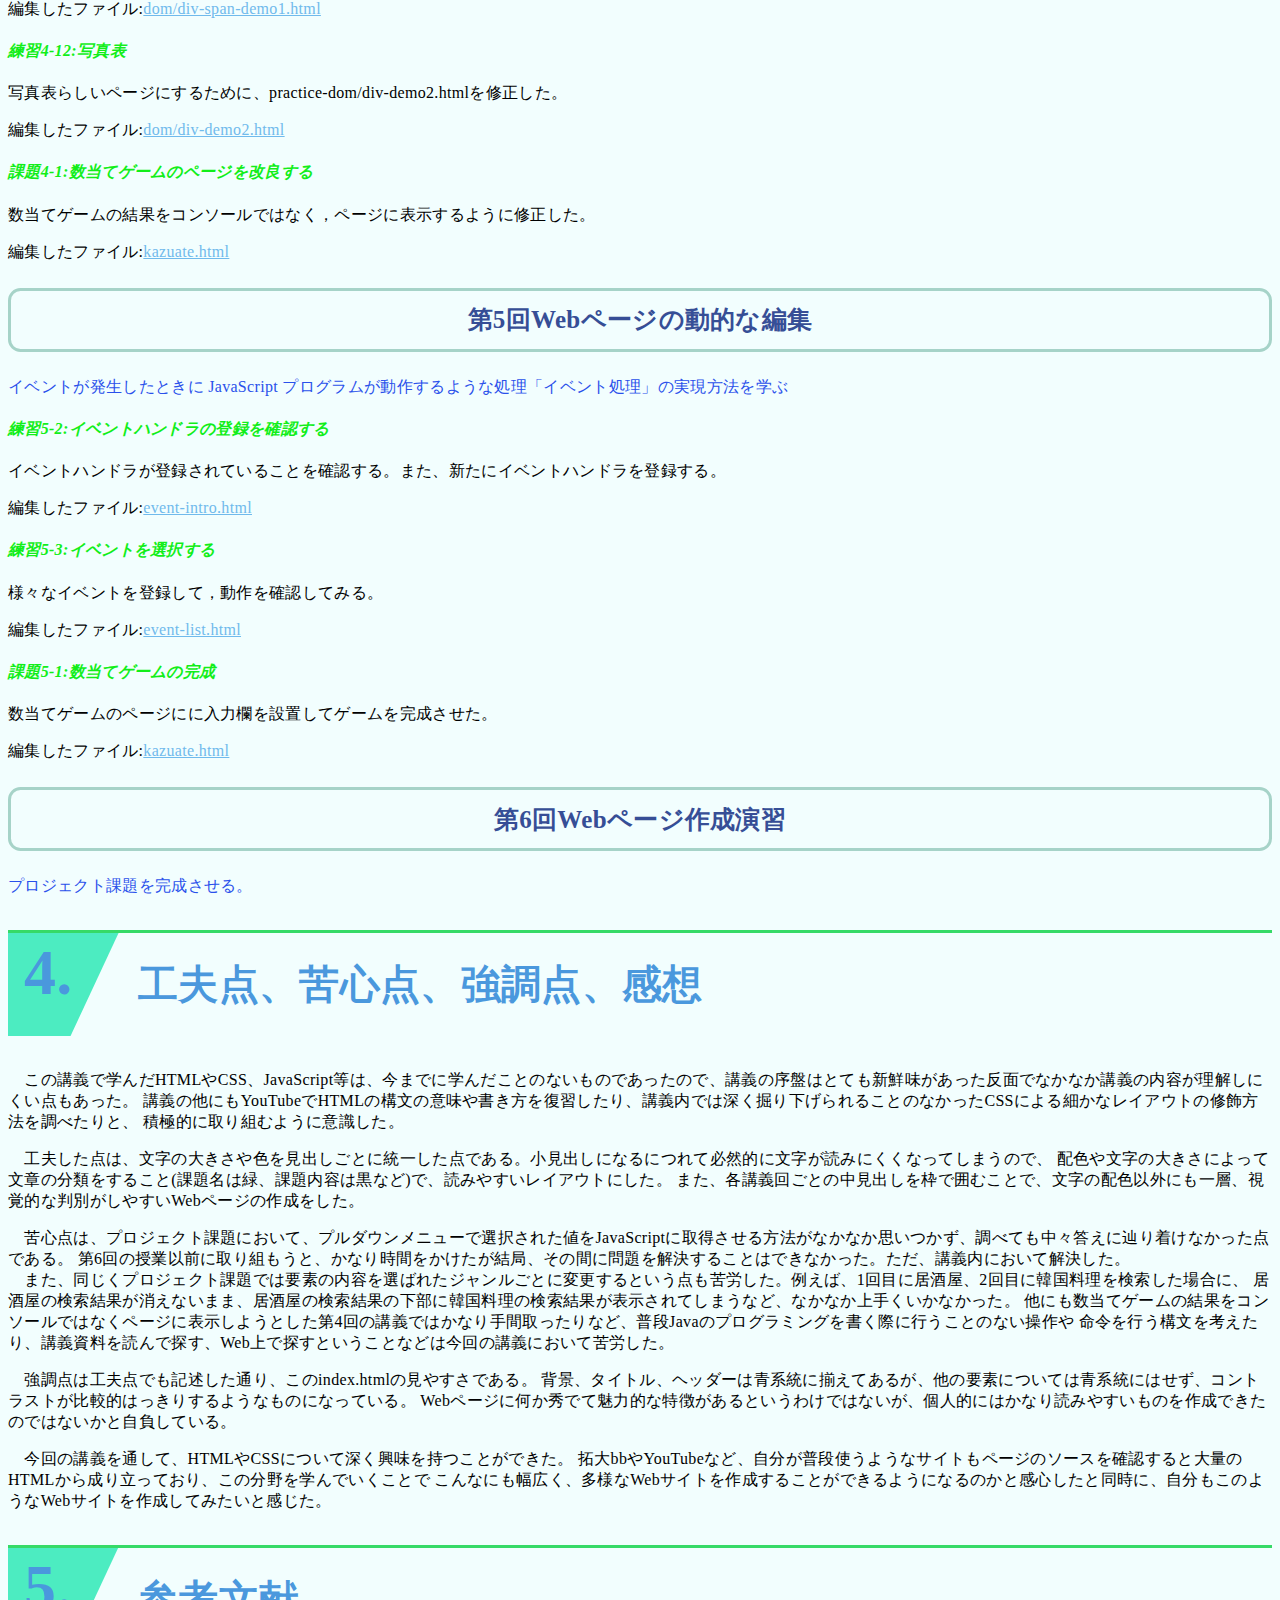
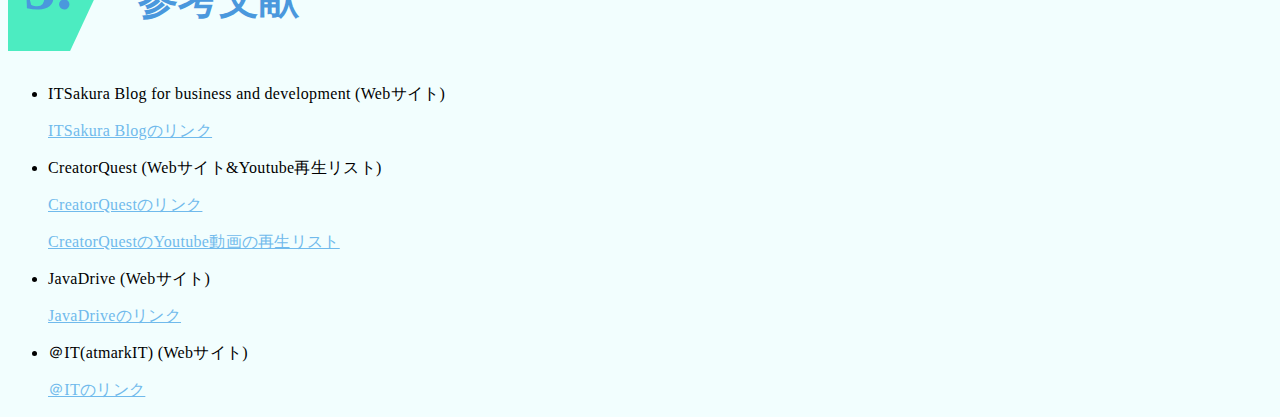
==== commit ad1da4f8: "7/28(Thu)-at home" ====
--- a/index.html
+++ b/index.html
@@ -190,7 +190,10 @@
       </p>
       <p>
         　苦心点は、プロジェクト課題において、プルダウンメニューで選択された値をJavaScriptに取得させる方法がなかなか思いつかず、調べても中々答えに辿り着けなかった点である。
-        第6回の授業以前に取り組もうと、かなり時間をかけたが結局、その間に問題を解決することはできなかった。
+        第6回の授業以前に取り組もうと、かなり時間をかけたが結局、その間に問題を解決することはできなかった。ただ、講義内において解決した。<br>
+        　また、同じくプロジェクト課題では要素の内容を選ばれたジャンルごとに変更するという点も苦労した。例えば、1回目に居酒屋、2回目に韓国料理を検索した場合に、
+        居酒屋の検索結果が消えないまま、居酒屋の検索結果の下部に韓国料理の検索結果が表示されてしまうなど、なかなか上手くいかなかった。
+
         他にも数当てゲームの結果をコンソールではなくページに表示しようとした第4回の講義ではかなり手間取ったりなど、普段Javaのプログラミングを書く際に行うことのない操作や
         命令を行う構文を考えたり、講義資料を読んで探す、Web上で探すということなどは今回の講義において苦労した。
       </p>
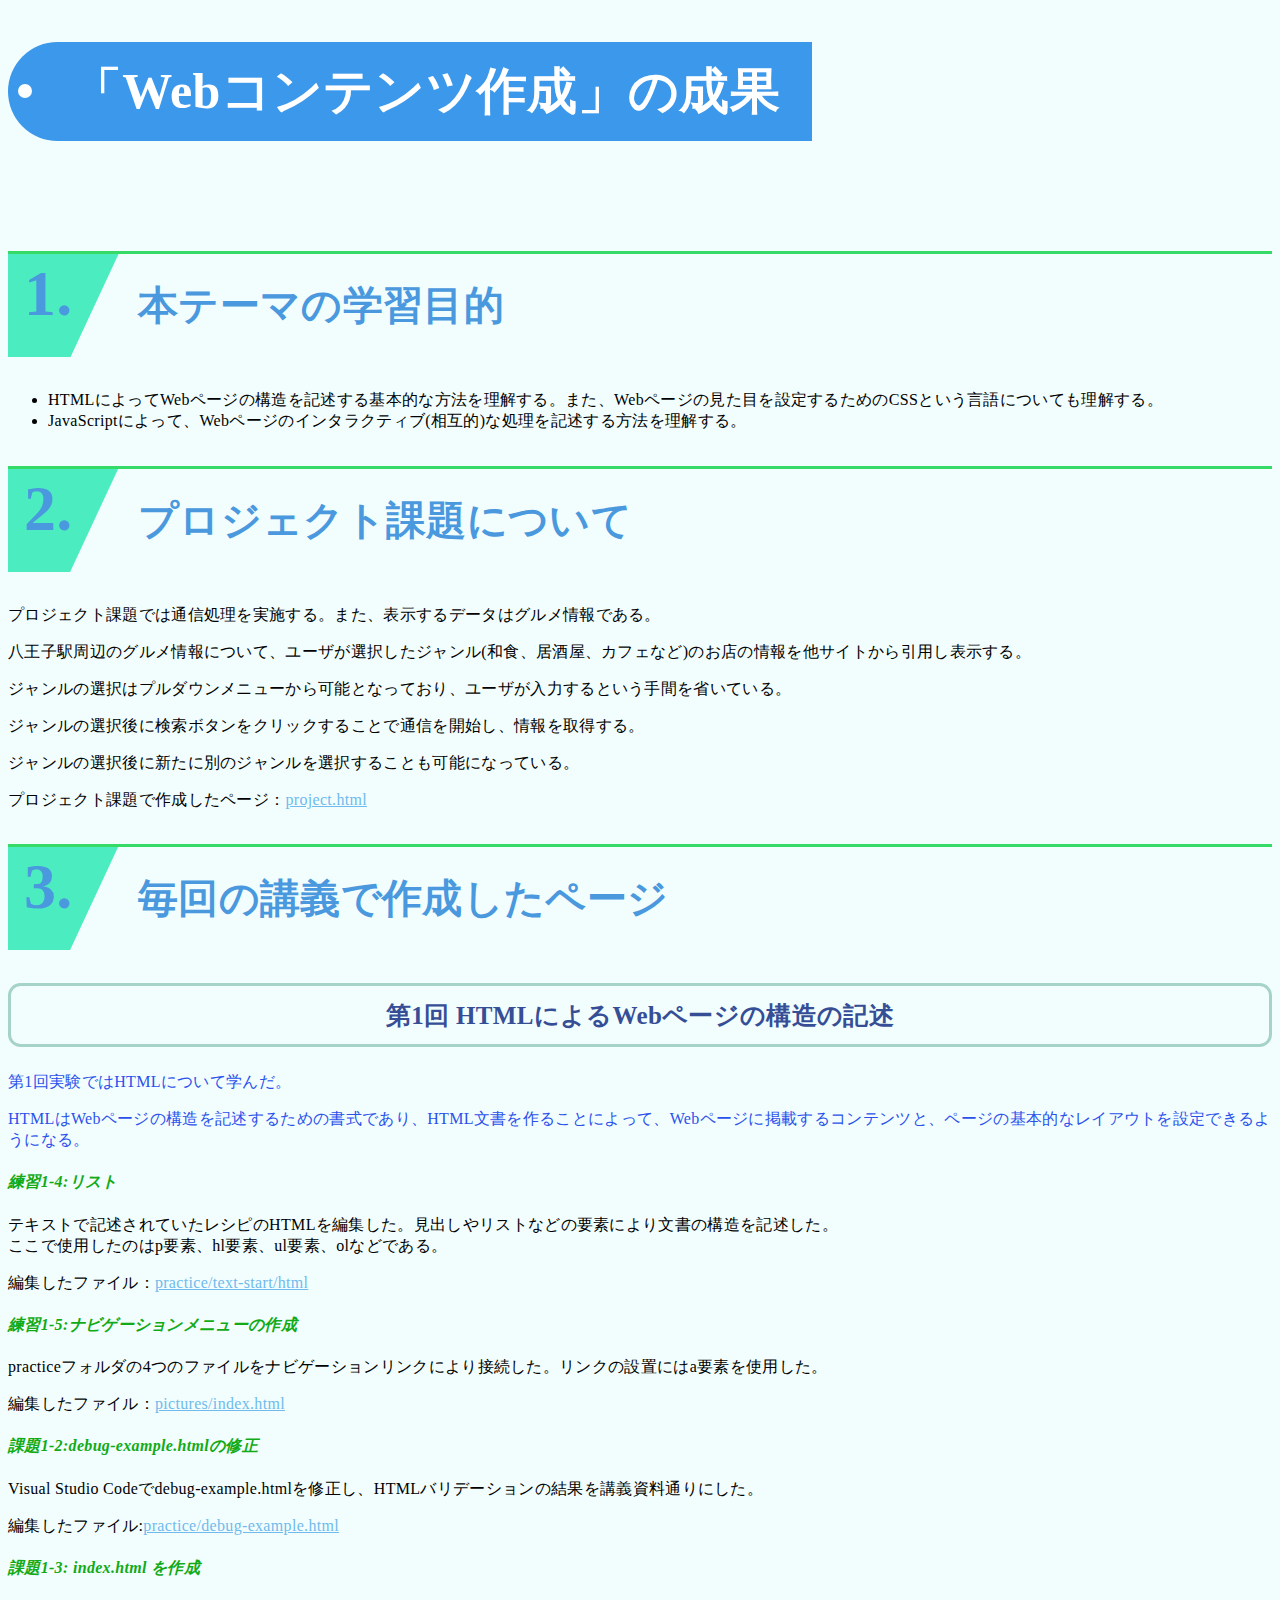
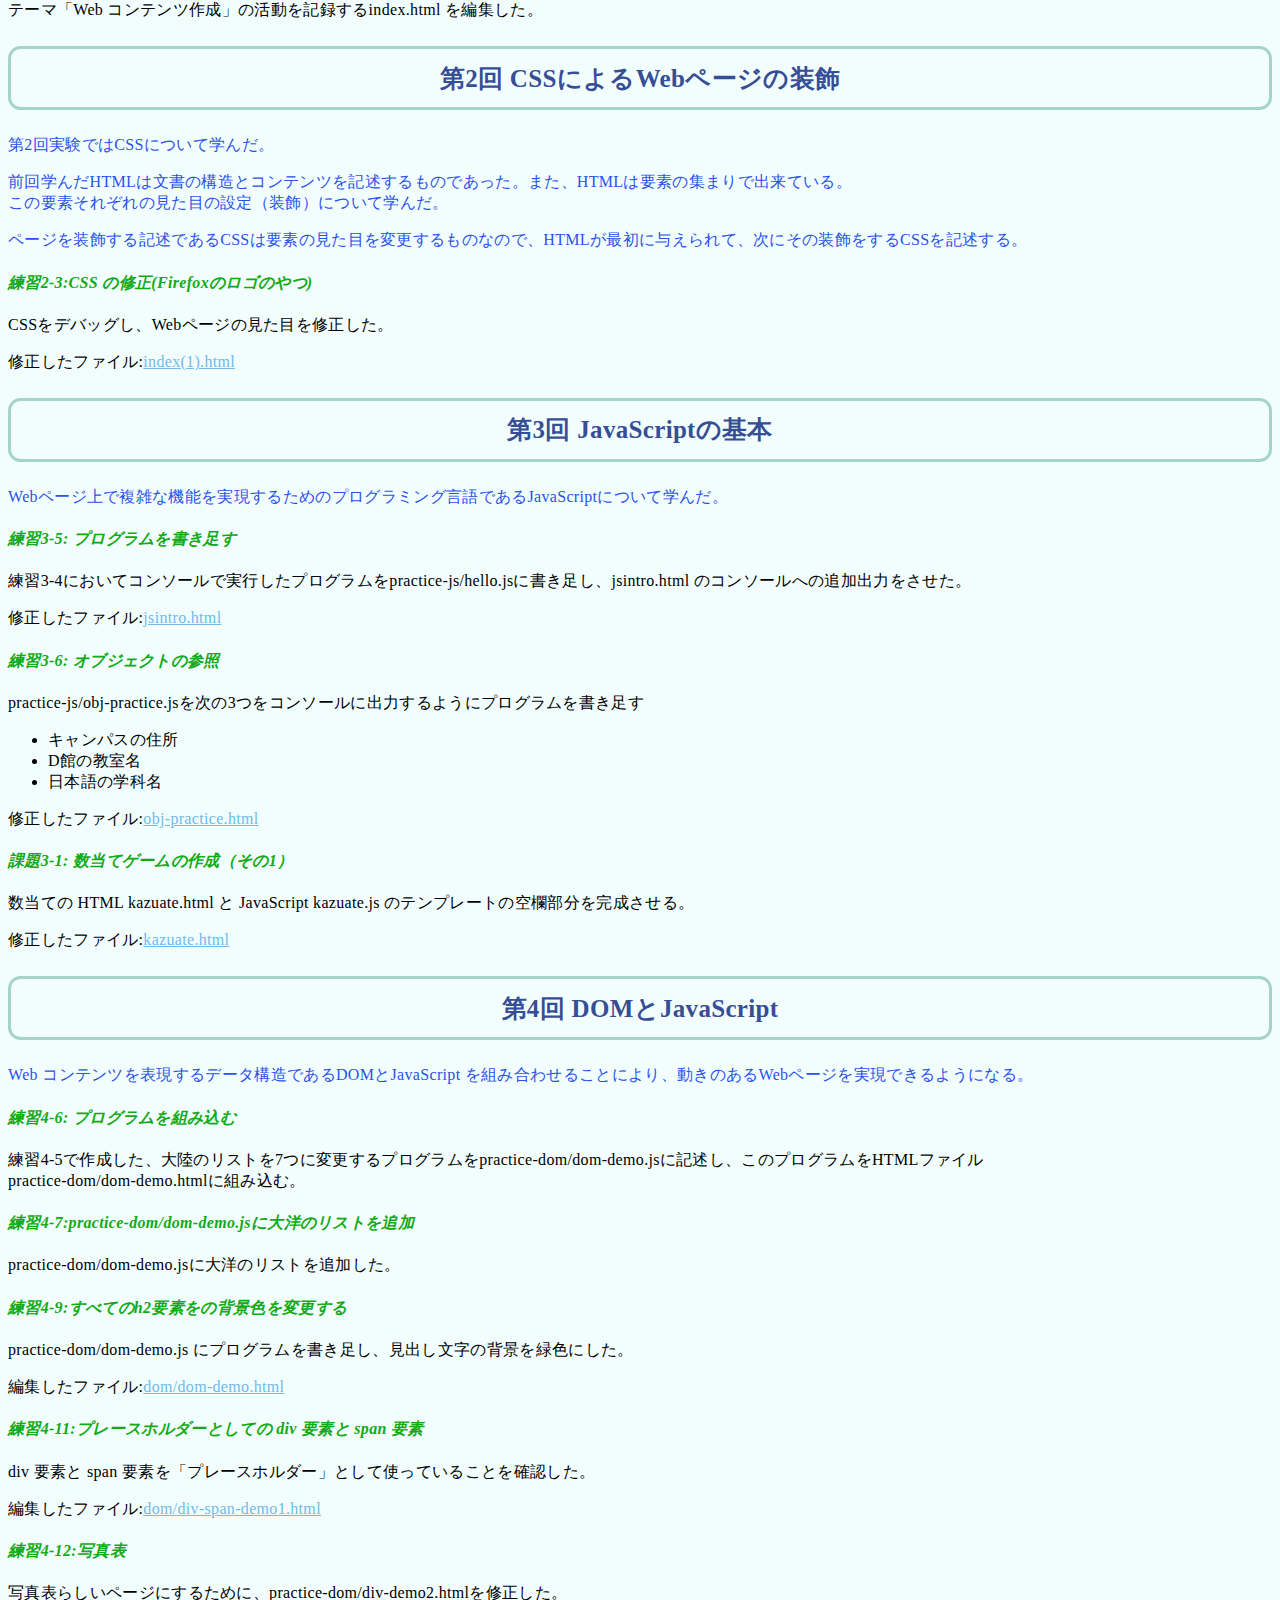
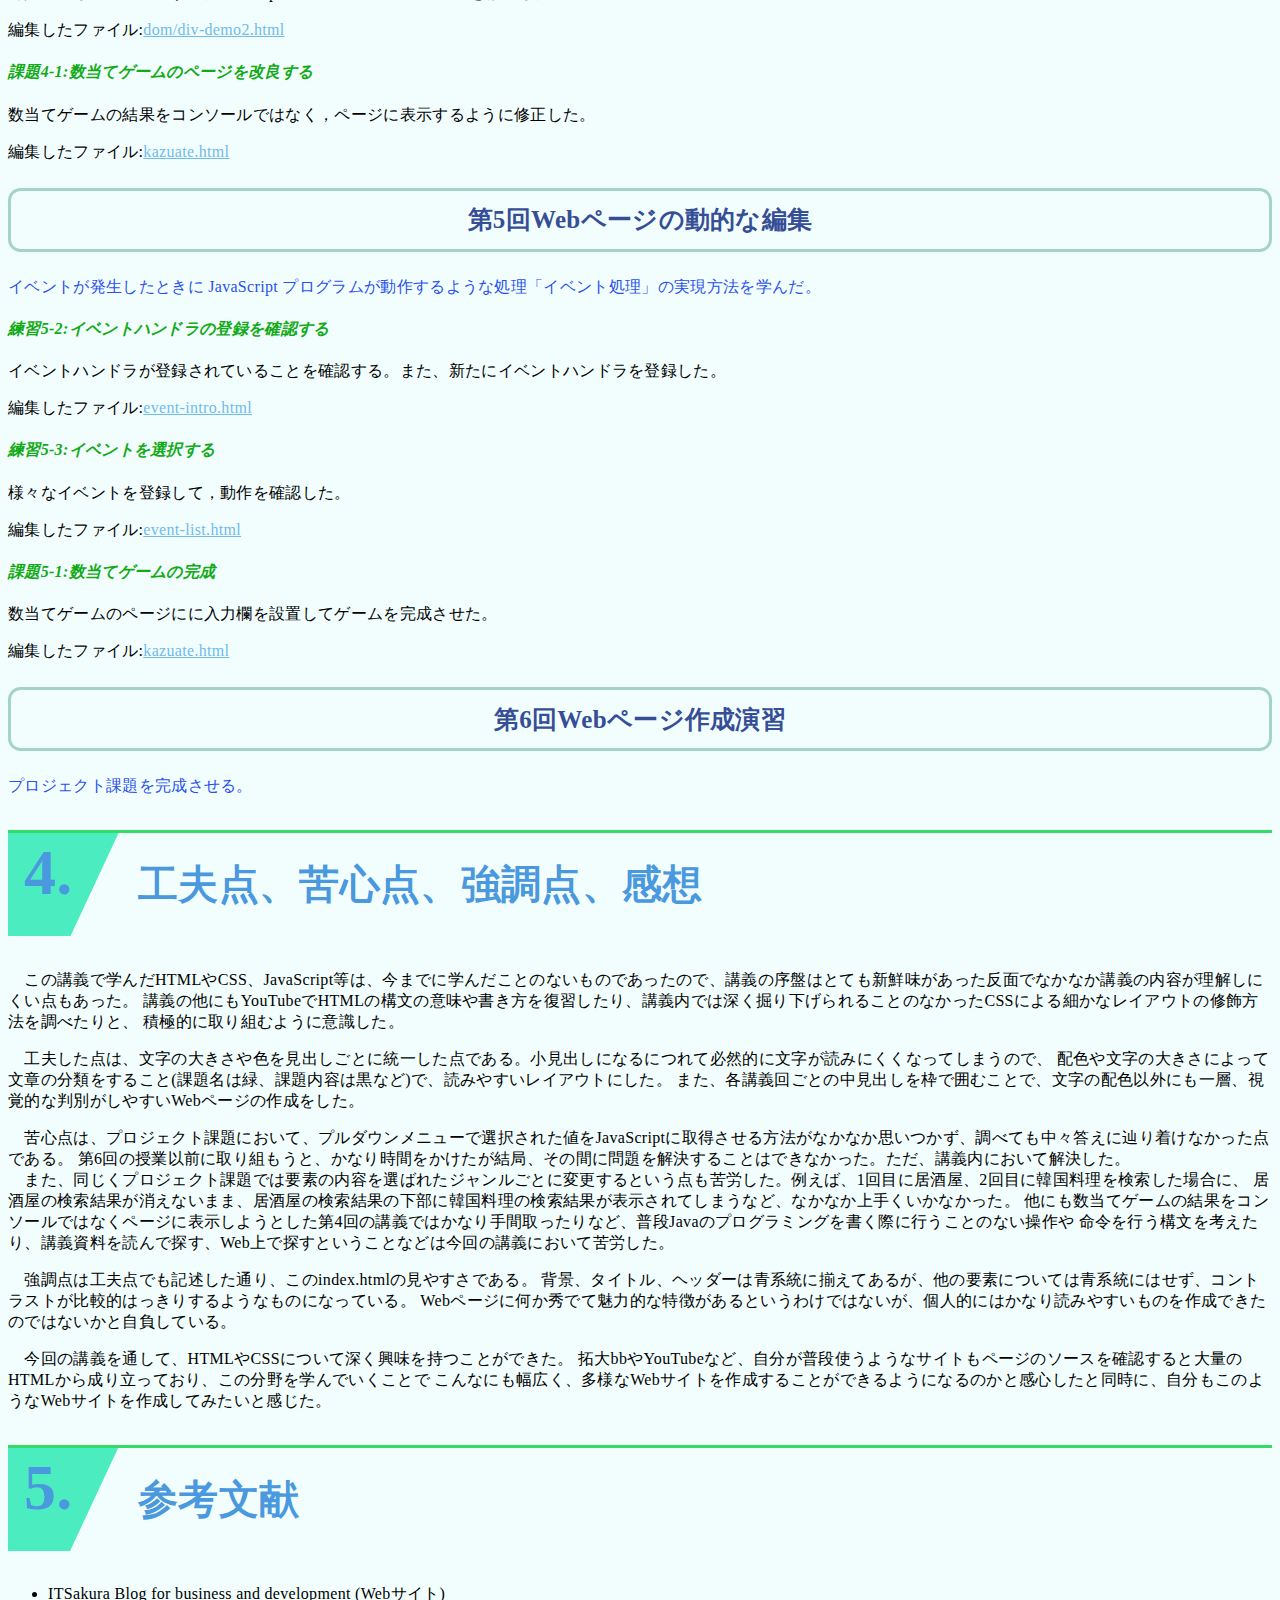
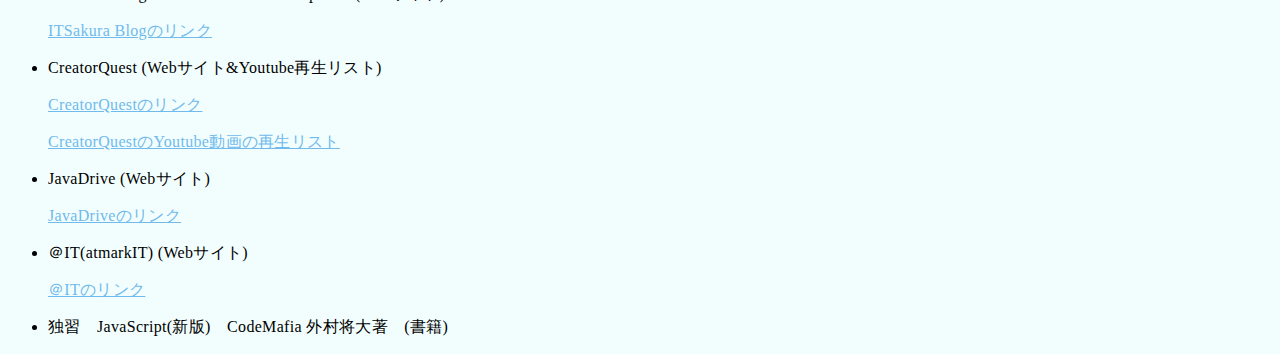
==== commit 7e349774: "7/28(Thu)-at home(Part3)" ====
--- a/index.html
+++ b/index.html
@@ -12,13 +12,9 @@
       </div>
   
       <h2><span>1.</span>本テーマの学習目的</h2>
-
       <ul>
-        <li>HTMLによってWebページの構造を記述する基本的な方法がわかる</li>
-        <li>CSS によって Web ページの見た目を設定する基本的な方法がわかる</li>
-        <li>JavaScriptによってWebページのインタラクティブな処理を記述する基本的な方法がわかる</li>
-        <li>HTML、CSS、JavaScriptの構文リファレンスから、構文の書式や使用方法の情報を入手できる</li>
-        <li>HTML、CSS、JavaScript、画像・音声・動画ファイルを組み合わせて簡単なWebページが作成できる</li>
+        <li>HTMLによってWebページの構造を記述する基本的な方法を理解する。また、Webページの見た目を設定するためのCSSという言語についても理解する。</li>
+        <li>JavaScriptによって、Webページのインタラクティブ(相互的)な処理を記述する方法を理解する。</li>
       </ul>
   
   
@@ -36,7 +32,7 @@
         <h3>第1回 HTMLによるWebページの構造の記述</h3>
         <div class="sub-title">
           <p>第1回実験ではHTMLについて学んだ。</p>
-          <p>HTMLはWebページの構造を記述するための書式であり、HTML文書を作ることによって、Webページに掲載するコンテンツと、<br>ページの基本的なレイアウトを設定できるようになる。</p>
+          <p>HTMLはWebページの構造を記述するための書式であり、HTML文書を作ることによって、Webページに掲載するコンテンツと、ページの基本的なレイアウトを設定できるようになる。</p>
         </div>
         <h4>練習1-4:リスト</h4>
         <p>テキストで記述されていたレシピのHTMLを編集した。見出しやリストなどの要素により文書の構造を記述した。<br>ここで使用したのはp要素、hl要素、ul要素、olなどである。</p>
@@ -47,11 +43,11 @@
         <p>編集したファイル：<a href="practice/pictures.html" title="pictures">pictures/index.html</a></p>
   
         <h4>課題1-2:debug-example.htmlの修正</h4>
-        <p>Visual Studio Codeでdebug-example.htmlを開いて修正した。</p>
+        <p>Visual Studio Codeでdebug-example.htmlを修正し、HTMLバリデーションの結果を講義資料通りにした。</p>
         <p>編集したファイル:<a href="practice/debug-example.html" title="debug-example">practice/debug-example.html</a></p>
   
         <h4>課題1-3: index.html を作成</h4>
-        <p>テーマ「Web コンテンツ作成」の活動を記録するindex.html を編集する。</p>
+        <p>テーマ「Web コンテンツ作成」の活動を記録するindex.html を編集した。</p>
       </div>
   
   
@@ -63,12 +59,12 @@
       <div class="second-lesson">
         <h3>第2回 CSSによるWebページの装飾</h3>
         <div class="sub-title">
-          <p>第2回実験では CSS について学んだ。</p>
-          <p>前回学んだ HTML は文書の構造とコンテンツを記述するものであった。また、HTML は要素の集まりで出来ている。<br>この要素それぞれの見た目の設定（装飾）について学んだ。</p>
-          <p>ページを装飾する記述である CSS は要素の見た目を変更するものなので、 HTML が最初に与えられて、次にその装飾をする CSS を記述する。</p>
-        </div>
-        <h4>練習2-3:CSS の修正(Firefoxのロゴがあるやつ)</h4>
-        <p>CSSをデバッグした</p>
+          <p>第2回実験ではCSSについて学んだ。</p>
+          <p>前回学んだHTMLは文書の構造とコンテンツを記述するものであった。また、HTMLは要素の集まりで出来ている。<br>この要素それぞれの見た目の設定（装飾）について学んだ。</p>
+          <p>ページを装飾する記述であるCSSは要素の見た目を変更するものなので、HTMLが最初に与えられて、次にその装飾をするCSSを記述する。</p>
+        </div>
+        <h4>練習2-3:CSS の修正(Firefoxのロゴのやつ)</h4>
+        <p>CSSをデバッグし、Webページの見た目を修正した。</p>
         <p>修正したファイル:<a href="practice-css/index(1).html" title="practice-css">index(1).html</a></p>
       </div>
   
@@ -81,10 +77,12 @@
       <div class="third-lesson">
         <h3>第3回 JavaScriptの基本</h3>
         <div class="sub-title">
-          <p>Webページ上で複雑な機能を実現するためのプログラミング言語であるJavaScriptについて学ぶ</p>
+          <p>Webページ上で複雑な機能を実現するためのプログラミング言語であるJavaScriptについて学んだ。</p>
         </div>
         <h4>練習3-5: プログラムを書き足す</h4>
-        <p>練習3-4においてコンソールで実行したプログラムをpractice-js/hello.jsに書き足す</p>
+        <p>練習3-4においてコンソールで実行したプログラムをpractice-js/hello.jsに書き足し、jsintro.html
+          のコンソールへの追加出力をさせた。
+        </p>
         <p>修正したファイル:<a href="practice-js/jsintro.html" title="jsintro.html">jsintro.html</a></p>
   
         <h4>練習3-6: オブジェクトの参照</h4>
@@ -94,7 +92,6 @@
           <li>D館の教室名</li>
           <li>日本語の学科名</li>
         </ul>
-        <p>修正したJavaScript:<a href="practice-js/obj-practice.js" title="obj-practice.js">obj-practice.js</a></p>
         <p>修正したファイル:<a href="practice-js/obj-practice.html" title="obj-practice.heml">obj-practice.html</a></p>
   
         <h4>課題3-1: 数当てゲームの作成（その1）</h4>
@@ -144,14 +141,14 @@
       <div class ="fifth-lesson">
         <h3>第5回Webページの動的な編集</h3>
         <div class="sub-title">
-          <p>イベントが発生したときに JavaScript プログラムが動作するような処理「イベント処理」の実現方法を学ぶ</p>
+          <p>イベントが発生したときに JavaScript プログラムが動作するような処理「イベント処理」の実現方法を学んだ。</p>
         </div>
         <h4>練習5-2:イベントハンドラの登録を確認する </h4>
-        <p>イベントハンドラが登録されていることを確認する。また、新たにイベントハンドラを登録する。</p>
+        <p>イベントハンドラが登録されていることを確認する。また、新たにイベントハンドラを登録した。</p>
         <p>編集したファイル:<a href="practice-event/event-intro.html" title="event-intro.html">event-intro.html</a></p>
   
         <h4>練習5-3:イベントを選択する</h4>
-        <p>様々なイベントを登録して，動作を確認してみる。</p>
+        <p>様々なイベントを登録して，動作を確認した。</p>
         <p>編集したファイル:<a href="practice-event/event-list.html" title="event-list.html">event-list.html</a></p>
   
         <h4>課題5-1:数当てゲームの完成</h4>
@@ -220,6 +217,7 @@
           <p><a href="https://www.javadrive.jp/javascript/form/index5.html" title="https://www.javadrive.jp/javascript/form/index5.html"> JavaDriveのリンク</a></p>
           <li>＠IT(atmarkIT)          (Webサイト)</li>
           <p><a href="https://atmarkit.itmedia.co.jp/ait/articles/1606/08/news028.html" title="https://atmarkit.itmedia.co.jp/ait/articles/1606/08/news028.html"> ＠ITのリンク</a></p>
+          <li>独習　JavaScript(新版)　CodeMafia 外村将大著　(書籍)</li>
         </ul>
 
 
--- a/style.css
+++ b/style.css
@@ -26,7 +26,7 @@
   }
 
   h4{  /*h4の色彩*/
-      color:rgb(18, 238, 26);
+      color:rgb(19, 170, 24);
   }
 
 .zentai {  /*zentaiというdiv要素について*/
